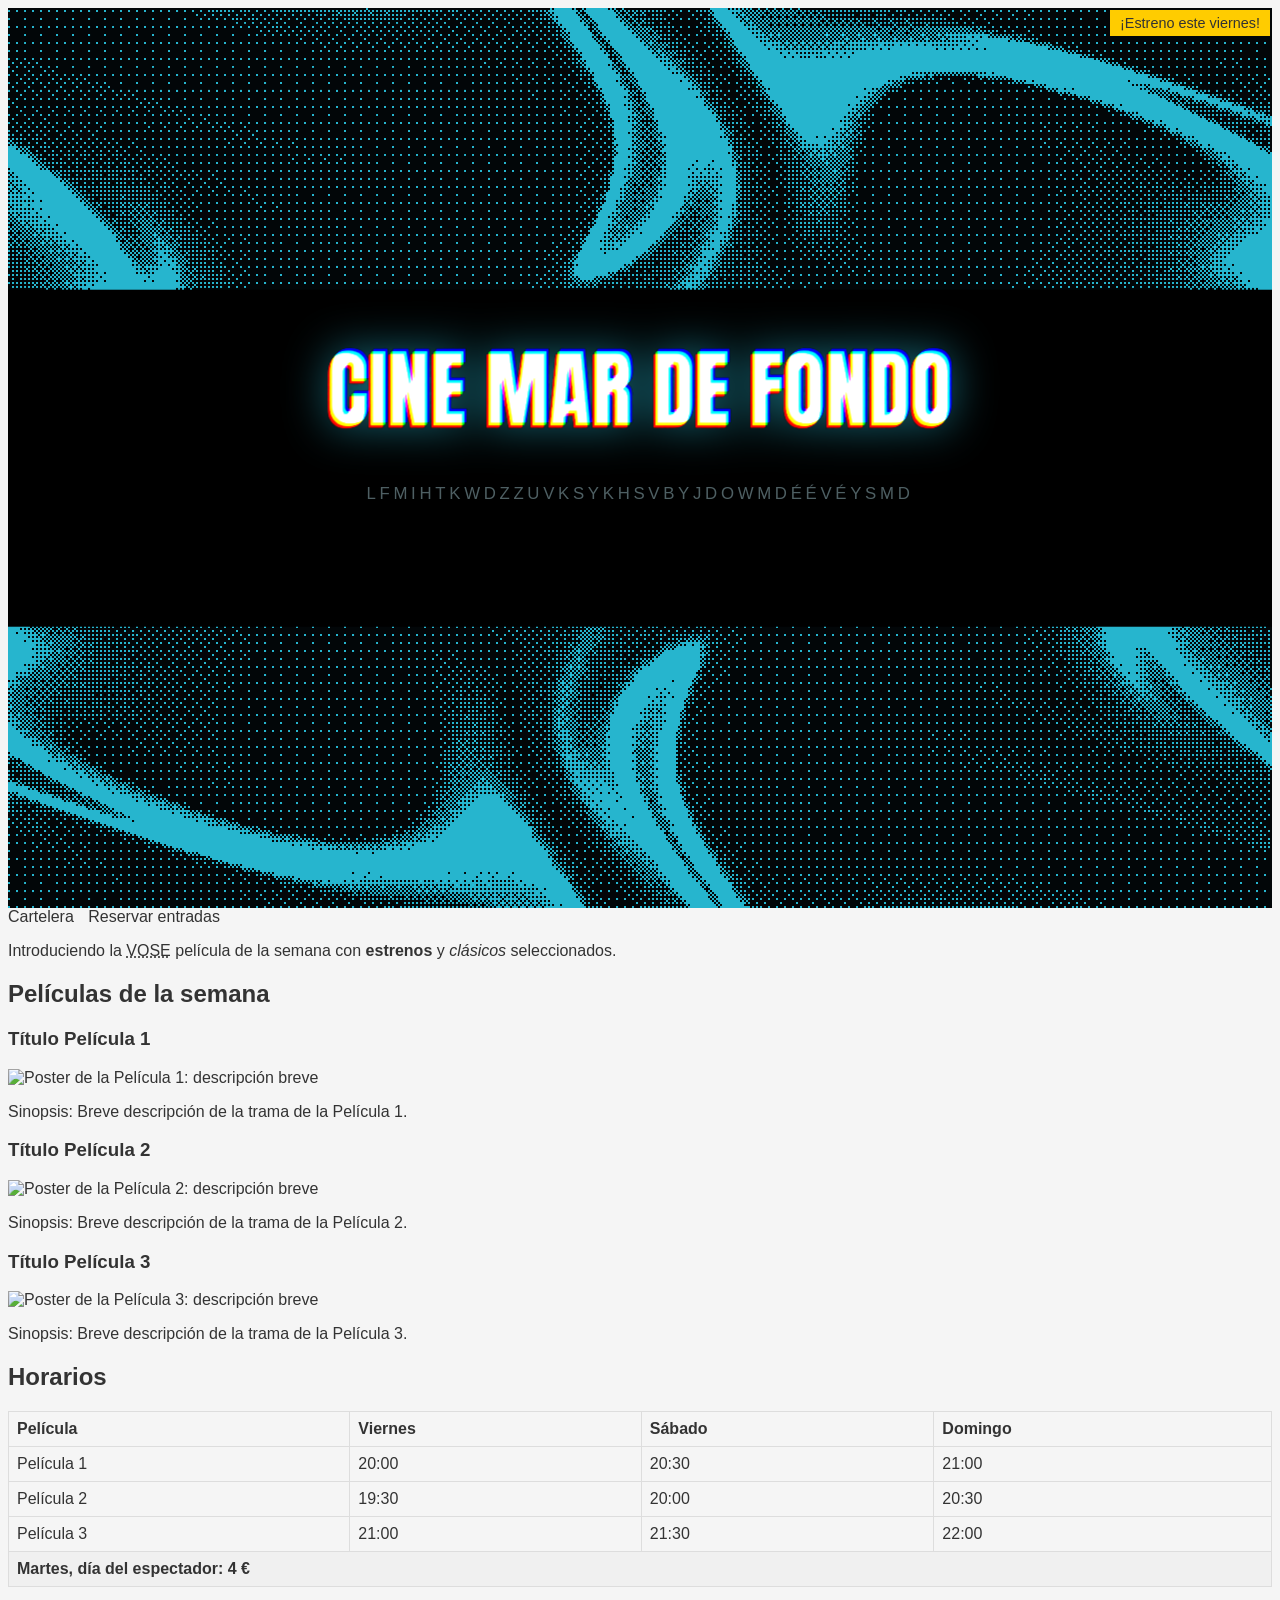
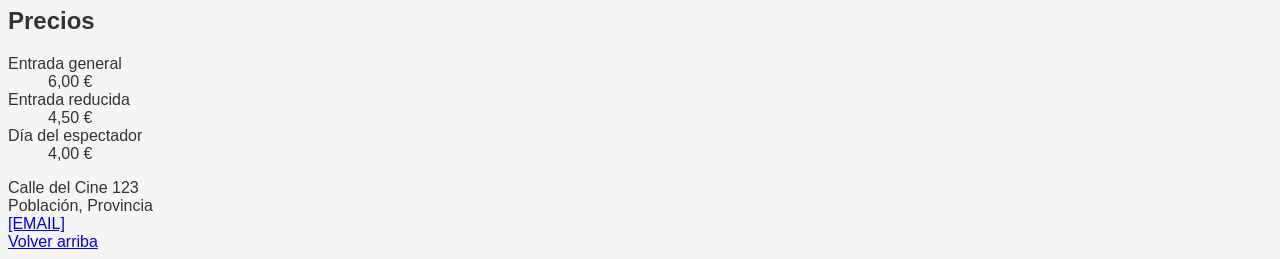
==== index.html @ 32dc5fc5 "Sitio completo: hero con Blotter, fondo dither y librerías locales - index.html (XHTML 1.0 Strict) c" ====
<!DOCTYPE html PUBLIC "-//W3C//DTD XHTML 1.0 Strict//EN"
   "http://www.w3.org/TR/xhtml1/DTD/xhtml1-strict.dtd">
<html xmlns="http://www.w3.org/1999/xhtml" lang="es" xml:lang="es">
<head>
<meta http-equiv="Content-Type" content="text/html; charset=utf-8" />
<title>Cine Mar de Fondo - Cartelera Semanal</title>
<link rel="stylesheet" type="text/css" href="estilos.css?v=7" />
</head>
<body>

<!-- Hero: fondo shader (Paper Shaders) con la animación visible arriba y abajo.
     La banda negra central va SOLO detrás del texto (GSAP / Blotter).
     Si no hay JS o WebGL, queda la banda negra con el texto en blanco. -->
<div class="hero">
<div class="hero-shader" id="hero-shader"></div>
<div class="hero-banda">
<h1 id="arriba" class="hero-titulo">Cine Mar de Fondo</h1>
<p class="hero-sub" id="hero-sub">Un mar de cine · estrenos y clásicos</p>
<a class="hero-scroll" href="#cartelera">Ver cartelera</a>
</div>
</div>

<ul>
<li><a href="index.html">Cartelera</a></li>
<li><a href="reserva.html">Reservar entradas</a></li>
</ul>

<p>
Introduciendo la <abbr title="Versión original subtitulada en español">VOSE</abbr>
película de la semana con <strong>estrenos</strong> y <em>clásicos</em> seleccionados.
</p>

<h2 id="cartelera">Películas de la semana</h2>

<div class="pelicula">
<h3>Título Película 1</h3>
<img src="img/poster1.jpg" alt="Poster de la Película 1: descripción breve" />
<p>Sinopsis: Breve descripción de la trama de la Película 1.</p>
</div>

<div class="pelicula">
<h3>Título Película 2</h3>
<img src="img/poster2.jpg" alt="Poster de la Película 2: descripción breve" />
<p>Sinopsis: Breve descripción de la trama de la Película 2.</p>
</div>

<div class="pelicula">
<h3>Título Película 3</h3>
<img src="img/poster3.jpg" alt="Poster de la Película 3: descripción breve" />
<p>Sinopsis: Breve descripción de la trama de la Película 3.</p>
</div>

<h2>Horarios</h2>

<table>
<thead>
<tr>
<th>Película</th>
<th>Viernes</th>
<th>Sábado</th>
<th>Domingo</th>
</tr>
</thead>
<tbody>
<tr>
<td>Película 1</td>
<td>20:00</td>
<td>20:30</td>
<td>21:00</td>
</tr>
<tr>
<td>Película 2</td>
<td>19:30</td>
<td>20:00</td>
<td>20:30</td>
</tr>
<tr>
<td>Película 3</td>
<td>21:00</td>
<td>21:30</td>
<td>22:00</td>
</tr>
</tbody>
<tfoot>
<tr>
<td colspan="4">Martes, día del espectador: 4 €</td>
</tr>
</tfoot>
</table>

<h2>Precios</h2>

<dl>
<dt>Entrada general</dt>
<dd>6,00 €</dd>
<dt>Entrada reducida</dt>
<dd>4,50 €</dd>
<dt>Día del espectador</dt>
<dd>4,00 €</dd>
</dl>

<div id="aviso">¡Estreno este viernes!</div>

<div class="direccion">
Calle del Cine 123<br />
Población, Provincia<br />
<a href="mailto:[EMAIL]">[EMAIL]</a>
<br />
<a href="#arriba">Volver arriba</a>
</div>

<!-- Librerías locales (sin CDN): GSAP + plugins, ajustes y el arranque del hero -->
<script type="text/javascript" src="lib/gsap/gsap.min.js?v=7"></script>
<script type="text/javascript" src="lib/gsap/SplitText.min.js?v=7"></script>
<script type="text/javascript" src="lib/gsap/ScrambleTextPlugin.min.js?v=7"></script>
<!-- Ajustes del hero: edita js/hero-ajustes.js y recarga con F5 (sin compilar) -->
<script type="text/javascript" src="js/hero-ajustes.js?v=7"></script>
<!-- Bundle clásico (hero.js + fondos + titular Blotter + librerías locales):
     funciona también al abrir el archivo con doble clic (file://), donde
     type="module" no carga. -->
<script type="text/javascript" src="js/hero.bundle.js?v=7"></script>

</body>
</html>
---- estilos.css ----
/* Estilos compartidos para Cine Mar de Fondo */

/* Anton (SIL Open Font License) — la tipografía del titular, la misma
   que usa el demo de blotter.ts. Va incrustada en base64 para que
   funcione también al abrir index.html con doble clic (file://), donde
   algunos navegadores bloquean las fuentes de archivo. */
@font-face {
	font-family:'Anton';
	font-style:normal;
	font-weight:400;
	font-display:swap;
	src:url([data-uri]) format('woff2');
}


/* Colores, fondo y fuente */
body {
	background-color:#f5f5f5;
	color:#333333;
	font-family:Arial,Helvetica,sans-serif;
}

/* H1 centrado y en mayúsculas */
h1 {
	text-align:center;
	text-transform:uppercase;
	color:#26b5ce;
}

/* Menú horizontal: sin viñetas y li uno al lado del otro */
ul {
	list-style-type:none;
	padding:0;
	margin:0;
}

ul li {
	display:inline;
	margin-right:10px;
}

/* Quitar subrayado a los enlaces del menú */
ul a {
	text-decoration:none;
	color:#333333;
}

/* Modelo de caja: bordes, padding y margin en la tabla de horarios */
table {
	border-collapse:collapse;
	width:100%;
	margin:20px 0;
}

table th, table td {
	border:1px solid #dddddd;
	padding:8px;
	text-align:left;
}

table tfoot {
	background-color:#f0f0f0;
	font-weight:bold;
}

/* Modelo de caja en los fieldset */
fieldset {
	border:1px solid #cccccc;
	padding:20px;
	margin:20px 0;
}

/* Imágenes flotantes: clase .cartel */
.cartel {
	width:150px;
	float:left;
	margin:5px 10px 5px 0;
}

/* clear: both en los h3 para que cada película empiece debajo de la anterior */
h3 {
	clear:left;
}

/* Posicionamiento: la caja #aviso en la esquina superior derecha */
#aviso {
	position:absolute;
	top:10px;
	right:10px;
	background:#ffcc00;
	padding:5px 10px;
	font-size:0.9em;
}

/* Clase restringida a un elemento: p.sinopsis */
p.sinopsis {
	font-style:italic;
	color:#555555;
	margin-top:5px;
}

/* ============================================================
   HERO: fondo shader (Paper Shaders) + texto animado (GSAP)
   El canvas del shader lo crea js/hero.js dentro de .hero-shader.
   Si no hay WebGL o falla el JS, queda el fondo negro con el
   texto en blanco: la página sigue viéndose bien.
   ============================================================ */

.hero {
	position:relative;
	height:100vh;
	min-height:560px;
	overflow:hidden;
	background-color:#000000;
}

/* Capa 1: el fondo animado del hero (lo monta js/hero.js: tinta líquida
   o rayos). isolation:isolate es OBLIGATORIO: sus canvas se pintan con
   z-index:-1 y sin esto quedarían debajo del fondo negro de .hero
   (el fallo de «no se ve ninguna animación»). */
.hero-shader {
	position:absolute;
	top:0;
	left:0;
	width:100%;
	height:100%;
	isolation:isolate;
}

/* Capa 2: banda negra SOLO detrás del texto. Arriba y abajo de la banda
   queda a la vista la animación del shader. */
.hero-banda {
	position:absolute;
	top:50%;
	left:0;
	width:100%;
	transform:translateY(-50%);
	z-index:2;
	background-color:#000000;
	padding:2.6rem 1.5rem;
	text-align:center;
	box-sizing:border-box;
}

.hero-banda .hero-scroll {
	display:inline-block;
}

/* Sin WebGL: resplandor estático para que arriba y abajo de la banda
   no quede un negro muerto (se añade desde js/hero-fx.js al fallar). */
.hero-shader.sin-shader {
	background:radial-gradient(ellipse at 50% 36%,rgba(38,181,206,0.22) 0%,rgba(2,6,8,0) 62%),#020608;
}

.hero-titulo {
	position:relative;
	color:#ffffff;
	font-family:'Anton',Impact,'Arial Narrow',sans-serif;
	font-weight:400;
	text-transform:uppercase;
	font-size:3.6rem;
	letter-spacing:0.02em;
	text-shadow:0 0 22px rgba(38,181,206,0.55);
	margin:0;
}

/* Titular dibujado con Blotter.ts (channel-split). Cuando el efecto
   arranca, el texto real se vuelve transparente (sigue ahí para los
   lectores de pantalla y ocupando su sitio) y el lienzo de Blotter se
   centra encima. Si Blotter no arranca, nada de esto se activa. */
.hero-titulo.blotter-activo {
	color:transparent;
	text-shadow:none;
}

.hero-titulo canvas {
	position:absolute;
	left:50%;
	top:50%;
	transform:translate(-50%,-50%);
	pointer-events:none;
	opacity:0;
	transition:opacity 0.9s ease;
	filter:drop-shadow(0 0 22px rgba(38,181,206,0.55));
}

.hero-titulo canvas.listo {
	opacity:1;
}

.hero-sub {
	color:#bfe9f2;
	text-transform:uppercase;
	font-size:0.95rem;
	letter-spacing:0.22em;
	margin:1.4rem 0 0 0;
}

.hero-scroll {
	color:#ffffff;
	text-decoration:none;
	text-transform:uppercase;
	font-size:0.8rem;
	letter-spacing:0.16em;
	border:1px solid rgba(255,255,255,0.55);
	padding:0.6rem 1.2rem;
	margin-top:2.8rem;
	transition:background-color 0.3s,color 0.3s;
}

.hero-scroll:hover {
	background-color:#26b5ce;
	border-color:#26b5ce;
	color:#000000;
}

@media (min-width:60em) {
	.hero-titulo {
		font-size:5.4rem;
	}
	.hero-sub {
		font-size:1.05rem;
	}
}

/* Si el usuario prefiere menos movimiento, desactivamos la transición */
@media (prefers-reduced-motion: reduce) {
	.hero-scroll {
		transition:none;
	}
}
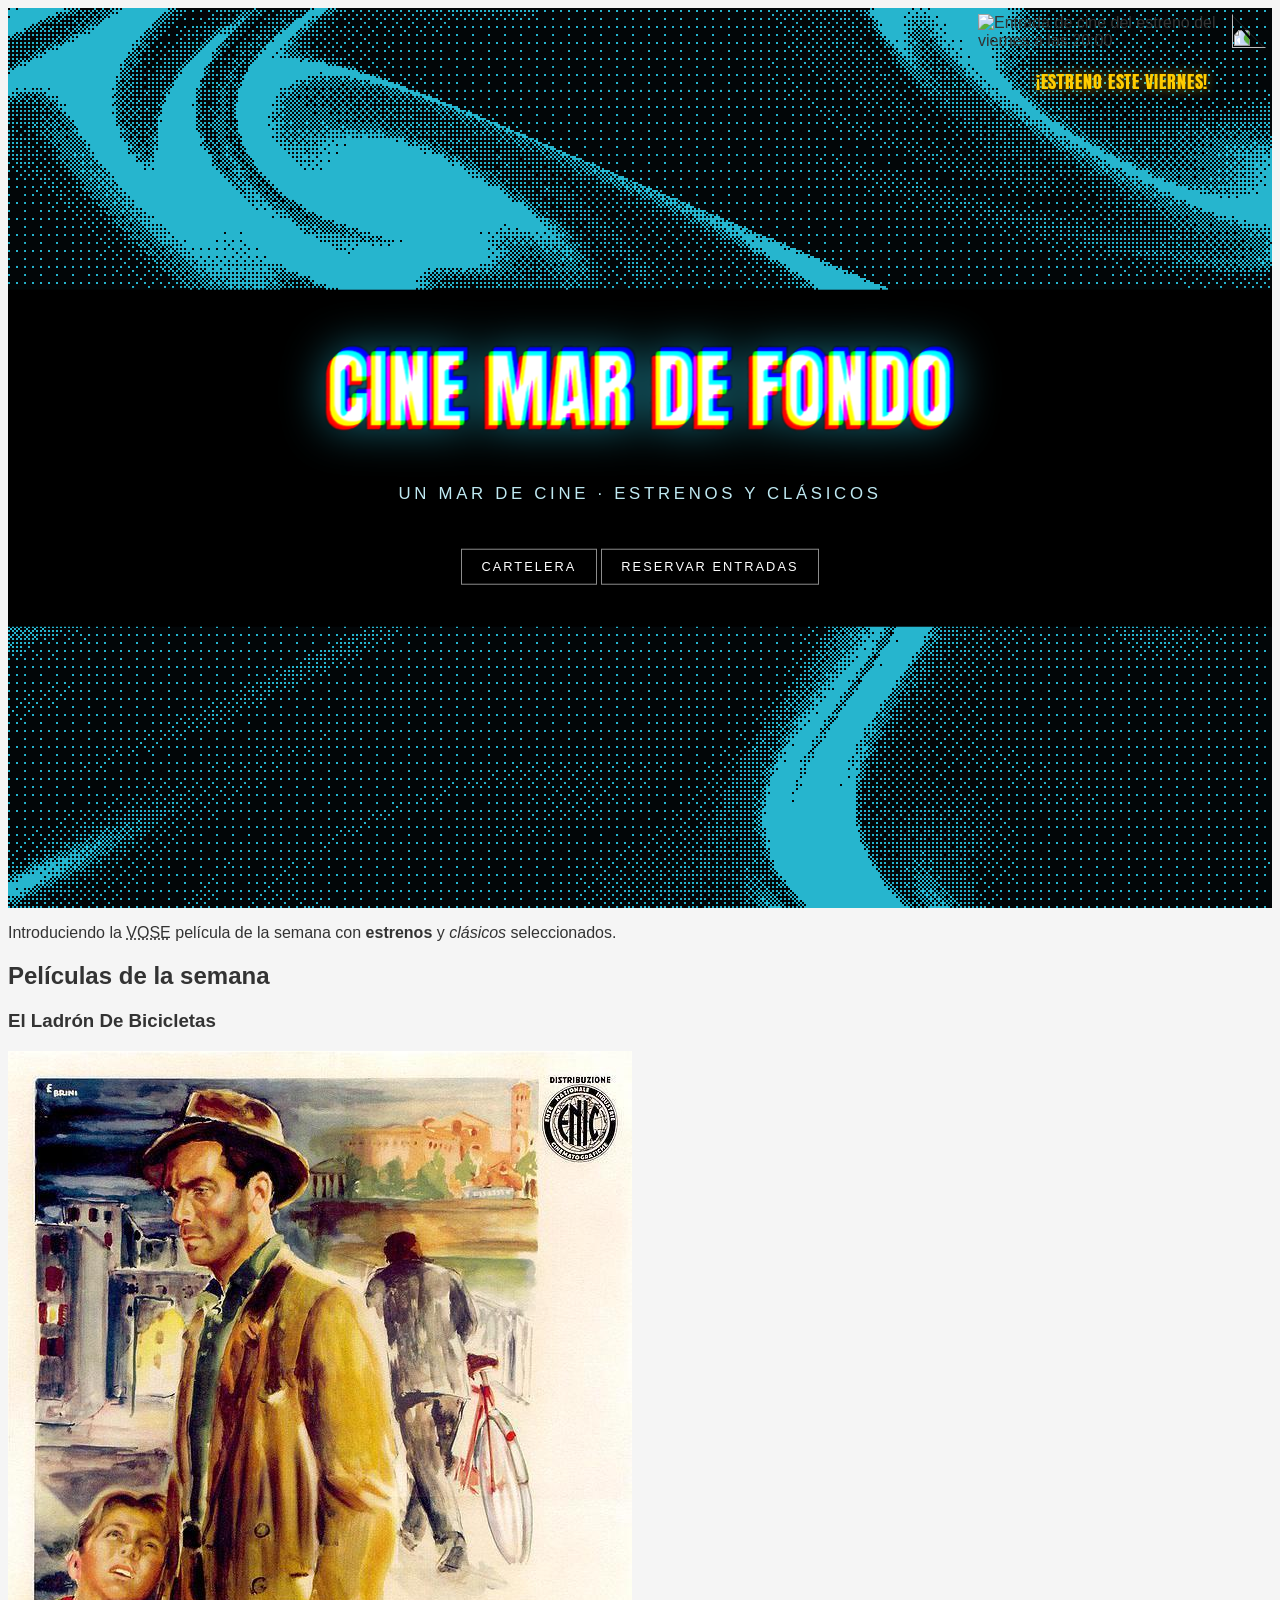
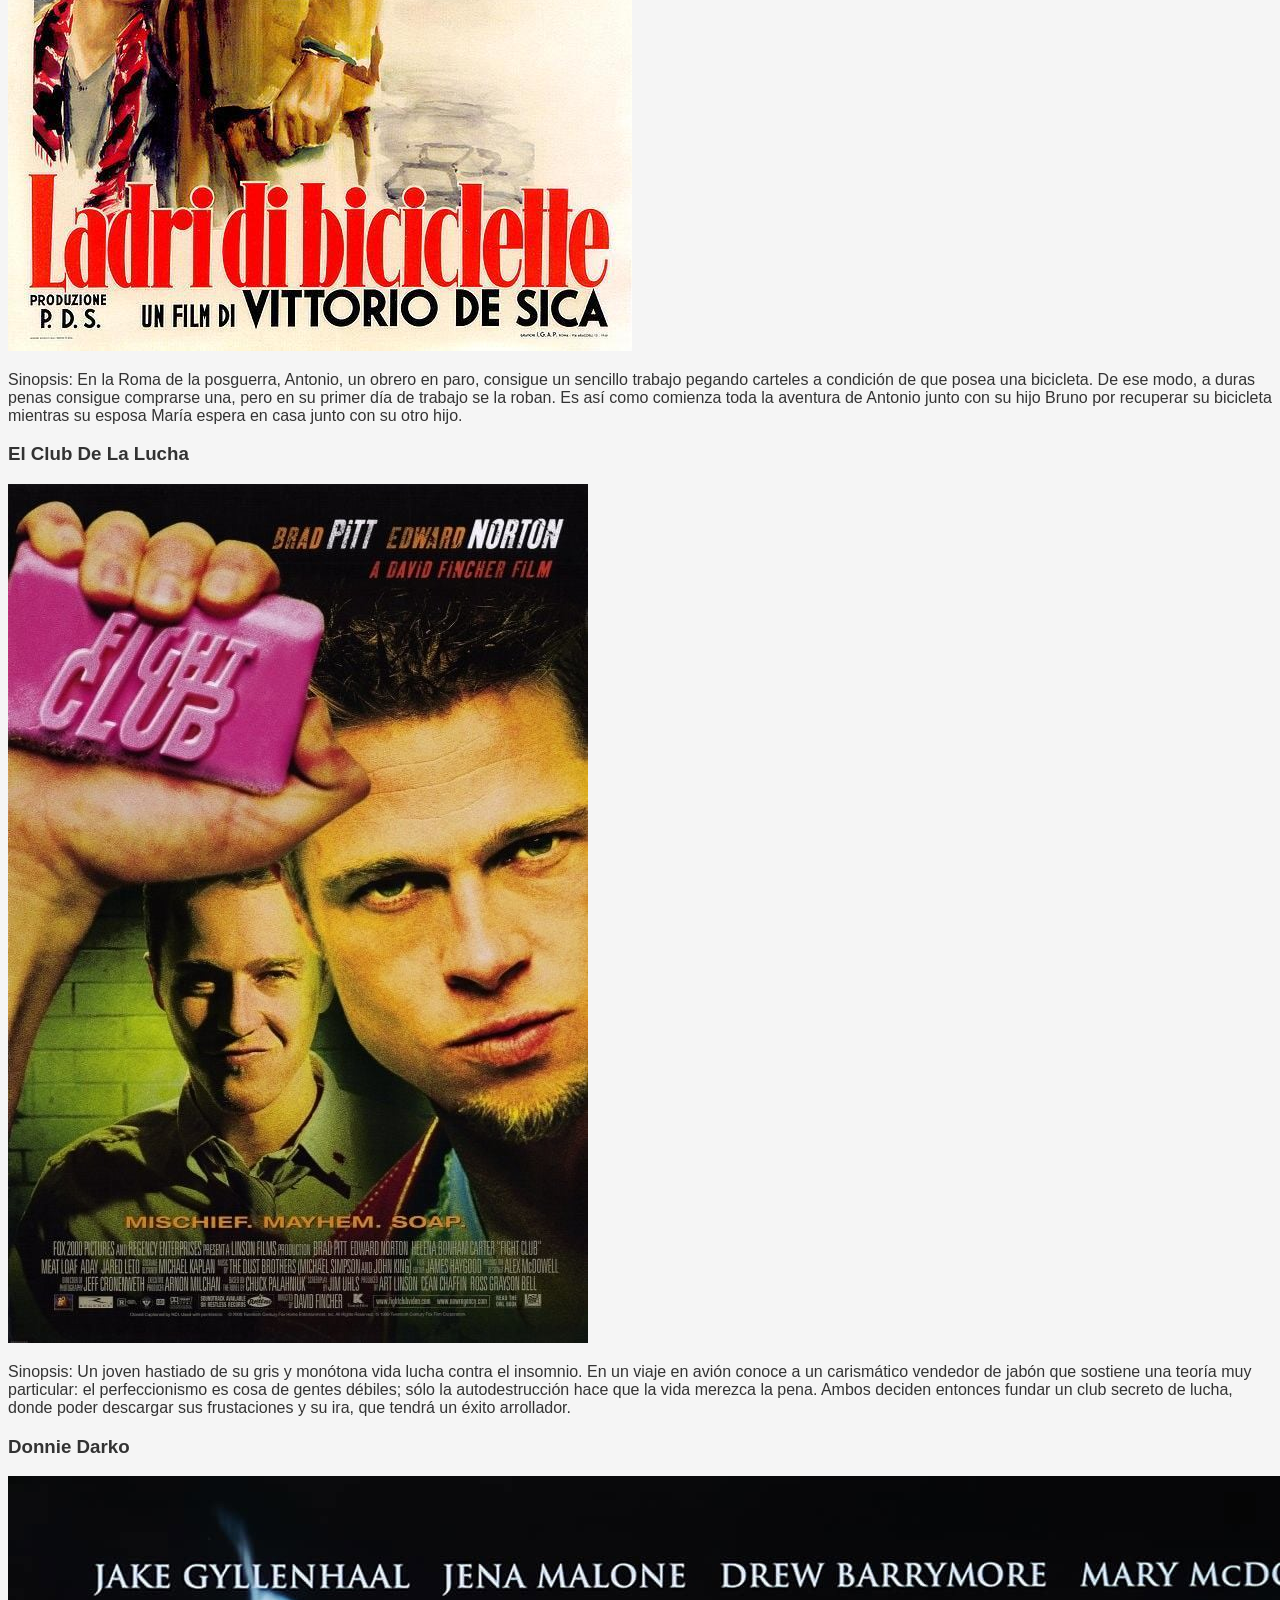
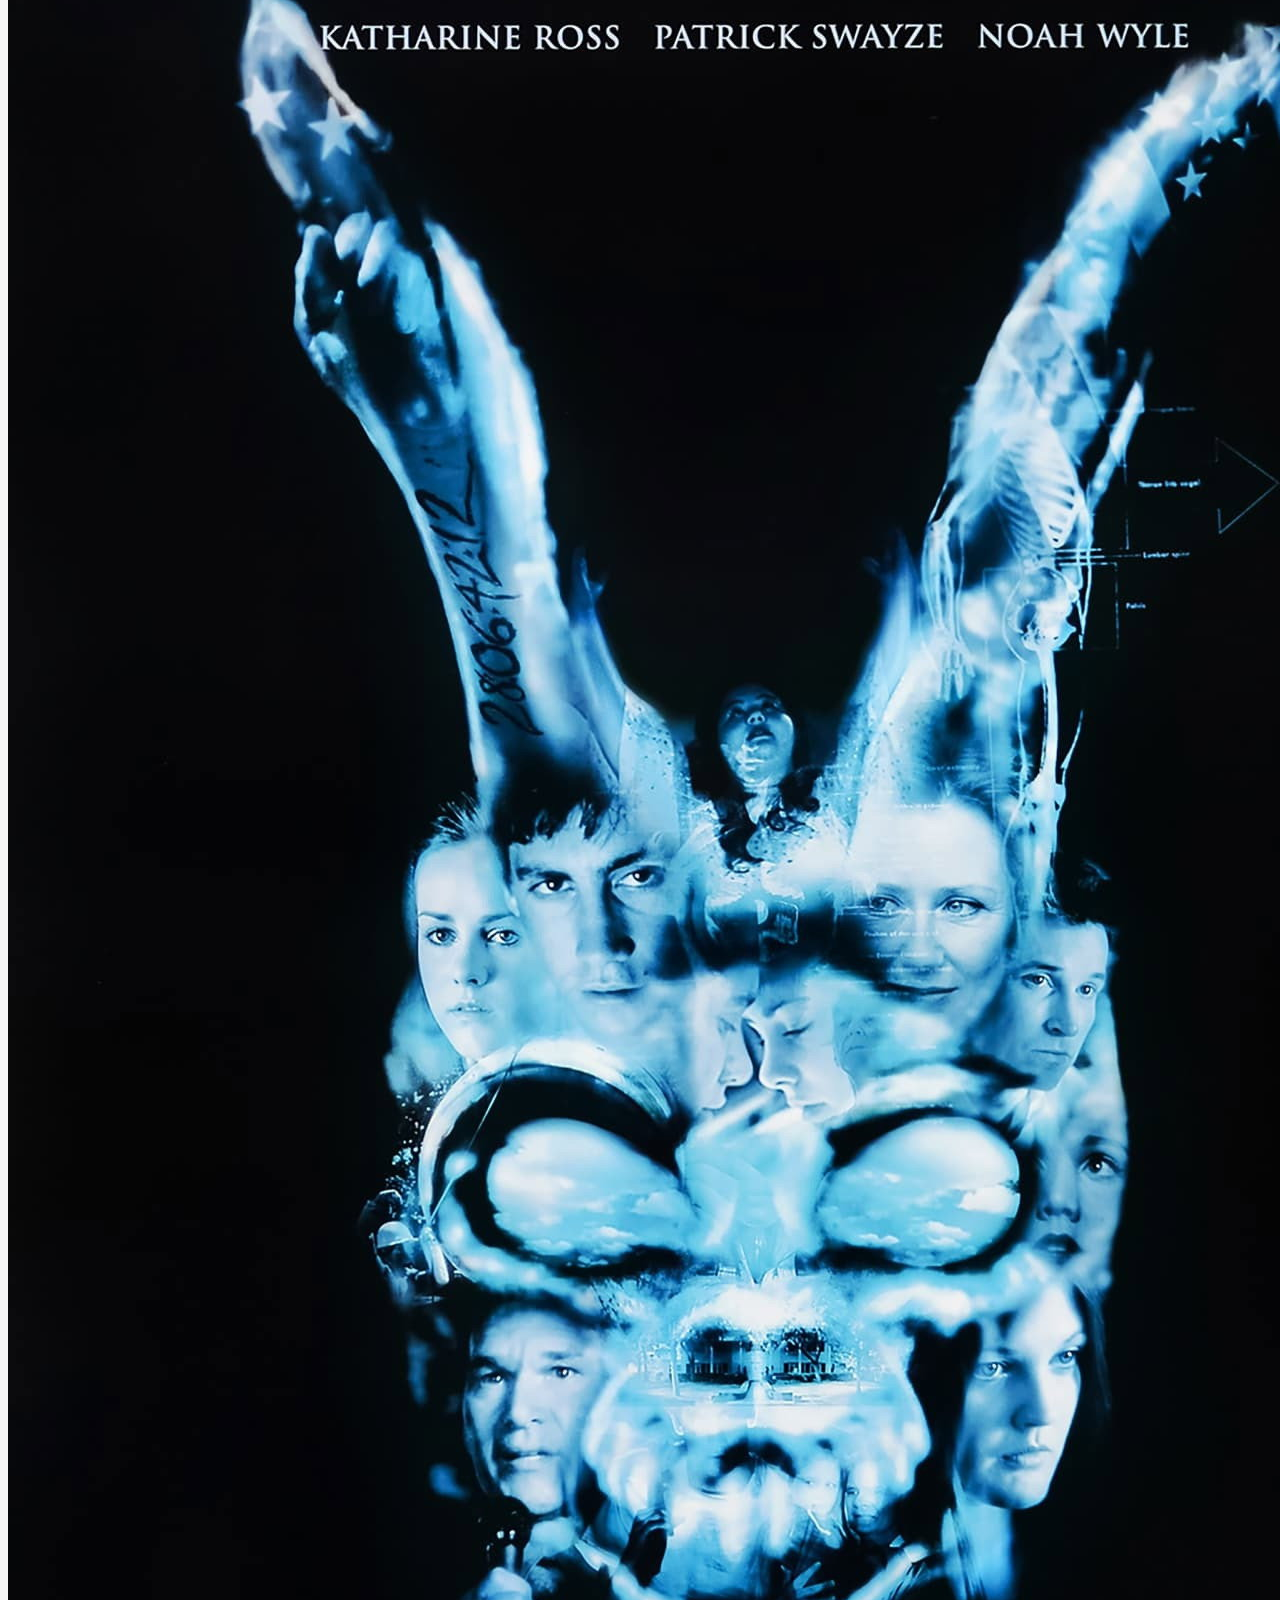
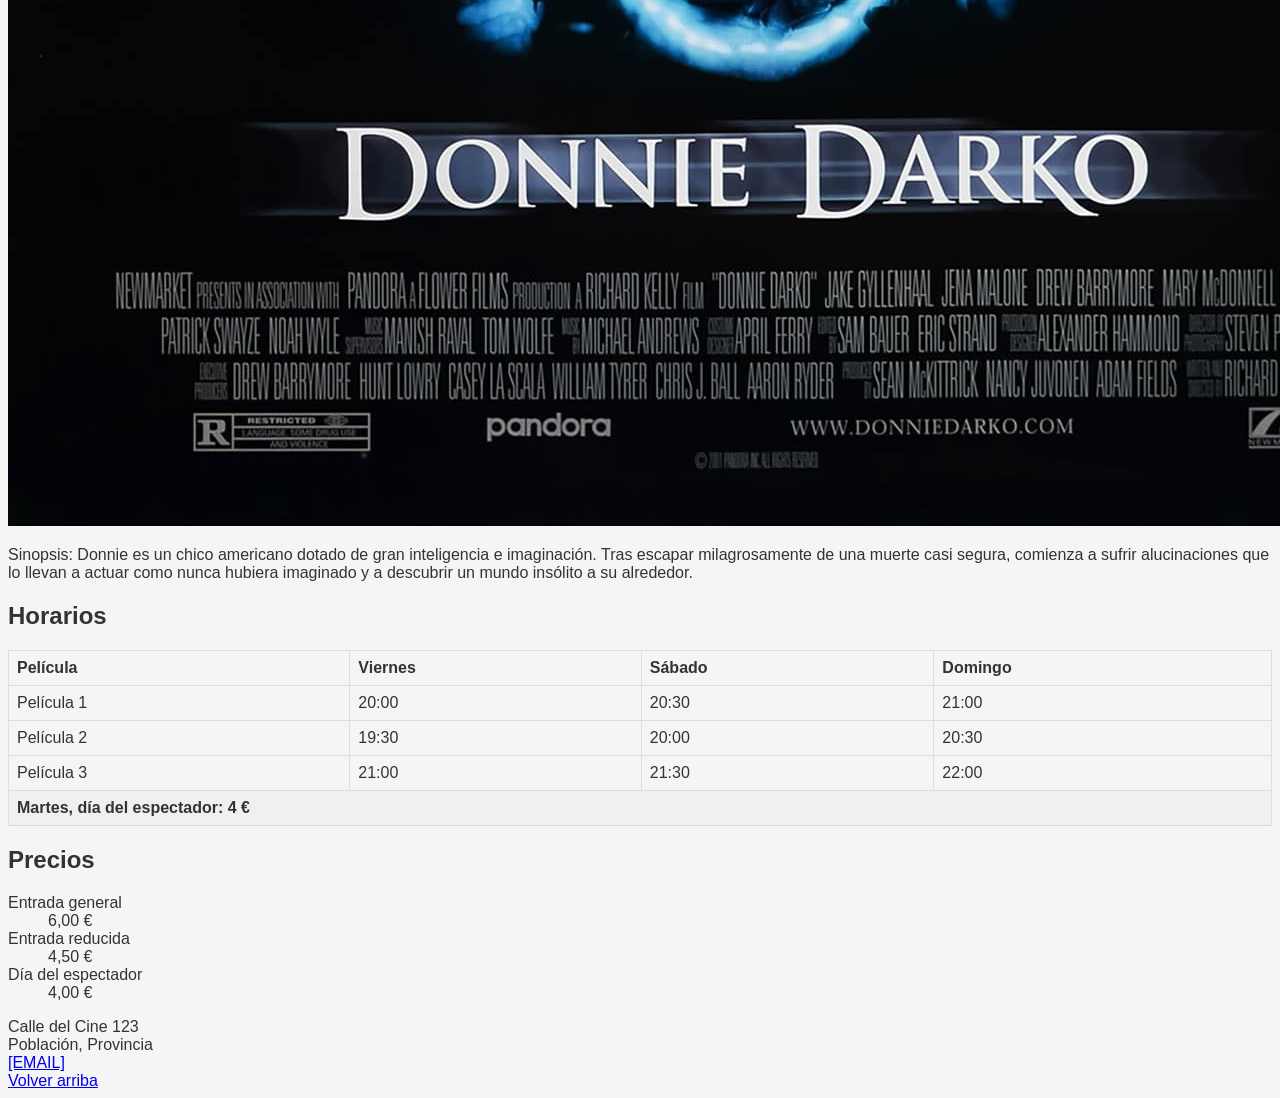
==== commit 84812768: "Entrada que se pela (Peel.js): arrastre desde cualquier punto, un solo clic y pelado completo - Poin" ====
--- a/index.html
+++ b/index.html
@@ -4,7 +4,7 @@
 <head>
 <meta http-equiv="Content-Type" content="text/html; charset=utf-8" />
 <title>Cine Mar de Fondo - Cartelera Semanal</title>
-<link rel="stylesheet" type="text/css" href="estilos.css?v=7" />
+<link rel="stylesheet" type="text/css" href="estilos.css?v=10" />
 </head>
 <body>
 
@@ -16,14 +16,34 @@
 <div class="hero-banda">
 <h1 id="arriba" class="hero-titulo">Cine Mar de Fondo</h1>
 <p class="hero-sub" id="hero-sub">Un mar de cine · estrenos y clásicos</p>
-<a class="hero-scroll" href="#cartelera">Ver cartelera</a>
+<a class="hero-scroll" href="#cartelera">Cartelera</a>
+<a class="hero-scroll" href="#cartelera">Reservar Entradas</a>
+</div>
+
+<!-- Entrada de cine que se pela (Peel.js, lib/peel): se arrastra la
+     esquina, se levanta el papel y debajo aparece el horario. El marco es
+     translúcido: por dentro se ve la página, sin caja ni fondo.
+     El div de fuera solo la ancla en la esquina del aviso. -->
+<div class="entrada-sitio">
+<div class="entrada peel" id="entrada">
+<div class="peel-bottom entrada-reverso">
+<p class="entrada-datos">Viernes 20:00 · Sala 1<br />Entrada 5 €</p>
+</div>
+<div class="peel-top entrada-anverso">
+<img src="img/entrada-frente.png" alt="Entrada de cine del estreno del viernes a las 20:00" width="540" height="289" />
+<p class="entrada-estreno" id="aviso">¡Estreno este viernes!</p>
+</div>
+<div class="peel-back entrada-dorso">
+<img src="img/entrada-dorso.png" alt="" width="540" height="289" />
+</div>
+</div>
 </div>
 </div>
 
-<ul>
+<!-- <ul>
 <li><a href="index.html">Cartelera</a></li>
 <li><a href="reserva.html">Reservar entradas</a></li>
-</ul>
+</ul> -->
 
 <p>
 Introduciendo la <abbr title="Versión original subtitulada en español">VOSE</abbr>
@@ -33,21 +53,21 @@
 <h2 id="cartelera">Películas de la semana</h2>
 
 <div class="pelicula">
-<h3>Título Película 1</h3>
+<h3>El Ladrón De Bicicletas</h3>
 <img src="img/poster1.jpg" alt="Poster de la Película 1: descripción breve" />
-<p>Sinopsis: Breve descripción de la trama de la Película 1.</p>
+<p>Sinopsis: En la Roma de la posguerra, Antonio, un obrero en paro, consigue un sencillo trabajo pegando carteles a condición de que posea una bicicleta. De ese modo, a duras penas consigue comprarse una, pero en su primer día de trabajo se la roban. Es así como comienza toda la aventura de Antonio junto con su hijo Bruno por recuperar su bicicleta mientras su esposa María espera en casa junto con su otro hijo.</p>
 </div>
 
 <div class="pelicula">
-<h3>Título Película 2</h3>
+<h3>El Club De La Lucha</h3>
 <img src="img/poster2.jpg" alt="Poster de la Película 2: descripción breve" />
-<p>Sinopsis: Breve descripción de la trama de la Película 2.</p>
+<p>Sinopsis: Un joven hastiado de su gris y monótona vida lucha contra el insomnio. En un viaje en avión conoce a un carismático vendedor de jabón que sostiene una teoría muy particular: el perfeccionismo es cosa de gentes débiles; sólo la autodestrucción hace que la vida merezca la pena. Ambos deciden entonces fundar un club secreto de lucha, donde poder descargar sus frustaciones y su ira, que tendrá un éxito arrollador.</p>
 </div>
 
 <div class="pelicula">
-<h3>Título Película 3</h3>
+<h3>Donnie Darko</h3>
 <img src="img/poster3.jpg" alt="Poster de la Película 3: descripción breve" />
-<p>Sinopsis: Breve descripción de la trama de la Película 3.</p>
+<p>Sinopsis: Donnie es un chico americano dotado de gran inteligencia e imaginación. Tras escapar milagrosamente de una muerte casi segura, comienza a sufrir alucinaciones que lo llevan a actuar como nunca hubiera imaginado y a descubrir un mundo insólito a su alrededor.</p>
 </div>
 
 <h2>Horarios</h2>
@@ -61,6 +81,11 @@
 <th>Domingo</th>
 </tr>
 </thead>
+<tfoot>
+<tr>
+<td colspan="4">Martes, día del espectador: 4 €</td>
+</tr>
+</tfoot>
 <tbody>
 <tr>
 <td>Película 1</td>
@@ -81,11 +106,6 @@
 <td>22:00</td>
 </tr>
 </tbody>
-<tfoot>
-<tr>
-<td colspan="4">Martes, día del espectador: 4 €</td>
-</tr>
-</tfoot>
 </table>
 
 <h2>Precios</h2>
@@ -99,8 +119,6 @@
 <dd>4,00 €</dd>
 </dl>
 
-<div id="aviso">¡Estreno este viernes!</div>
-
 <div class="direccion">
 Calle del Cine 123<br />
 Población, Provincia<br />
@@ -110,15 +128,18 @@
 </div>
 
 <!-- Librerías locales (sin CDN): GSAP + plugins, ajustes y el arranque del hero -->
-<script type="text/javascript" src="lib/gsap/gsap.min.js?v=7"></script>
-<script type="text/javascript" src="lib/gsap/SplitText.min.js?v=7"></script>
-<script type="text/javascript" src="lib/gsap/ScrambleTextPlugin.min.js?v=7"></script>
+<script type="text/javascript" src="lib/gsap/gsap.min.js?v=10"></script>
+<script type="text/javascript" src="lib/gsap/SplitText.min.js?v=10"></script>
+<script type="text/javascript" src="lib/gsap/ScrambleTextPlugin.min.js?v=10"></script>
 <!-- Ajustes del hero: edita js/hero-ajustes.js y recarga con F5 (sin compilar) -->
-<script type="text/javascript" src="js/hero-ajustes.js?v=7"></script>
-<!-- Bundle clásico (hero.js + fondos + titular Blotter + librerías locales):
+<script type="text/javascript" src="js/hero-ajustes.js?v=10"></script>
+<!-- Peel.js local (MIT): la entrada que se pela. Si falta, la entrada se
+     queda entera y quieta, sin romper nada. -->
+<script type="text/javascript" src="lib/peel/peel.js?v=10"></script>
+<!-- Bundle clásico (hero.js + fondos + titular Blotter + entrada + librerías locales):
      funciona también al abrir el archivo con doble clic (file://), donde
      type="module" no carga. -->
-<script type="text/javascript" src="js/hero.bundle.js?v=7"></script>
+<script type="text/javascript" src="js/hero.bundle.js?v=10"></script>
 
 </body>
 </html>
--- a/estilos.css
+++ b/estilos.css
@@ -82,15 +82,10 @@
 	clear:left;
 }
 
-/* Posicionamiento: la caja #aviso en la esquina superior derecha */
-#aviso {
-	position:absolute;
-	top:10px;
-	right:10px;
-	background:#ffcc00;
-	padding:5px 10px;
-	font-size:0.9em;
-}
+/* Posicionamiento: la caja #aviso ya no existe como tal. El aviso del
+   estreno es el titular que va encima de la entrada de cine (arriba a la
+   derecha), y se estiliza con .entrada-estreno. El id="aviso" sigue en ese
+   párrafo para no romper nada que lo busque. */
 
 /* Clase restringida a un elemento: p.sinopsis */
 p.sinopsis {
@@ -214,6 +209,135 @@
 	color:#000000;
 }
 
+/* ============================================================
+   ENTRADA QUE SE PELA (Peel.js) — esquina superior derecha del hero
+   Las tres capas (arriba, dorso y fondo) se apilan en el mismo sitio;
+   Peel.js recorta la de arriba con un clip-path y la dobla sobre el
+   dorso. .peel-layer y .peel-svg-clip-element son las reglas que
+   exige la librería (antes venían en su peel.css).
+   ============================================================ */
+
+.peel-layer {
+	position:absolute;
+	top:0;
+	left:0;
+	width:100%;
+	height:100%;
+	z-index:1;
+	transform-origin:top left;
+}
+
+/* El SVG con los clip-path que crea Peel.js: fuera de la vista. */
+.peel-svg-clip-element {
+	position:absolute;
+	top:-10000px;
+	left:-10000px;
+	width:1px;
+	height:1px;
+	opacity:0;
+}
+
+/* El sitio donde vive la entrada: la esquina del aviso, arriba a la derecha. */
+.entrada-sitio {
+	position:absolute;
+	top:6px;
+	right:6px;
+	width:288px;
+	height:153px;
+	z-index:40;
+}
+
+.entrada {
+	position:relative;
+	width:100%;
+	height:100%;
+	cursor:grab;
+	/* Arrastrar la entrada no debe seleccionar su texto ni hacer scroll
+	   en el móvil, y en táctil no debe aparecer el destello azul. */
+	user-select:none;
+	-webkit-user-select:none;
+	touch-action:none;
+	-webkit-tap-highlight-color:transparent;
+}
+
+/* Cuerpo del neón. El arte es el PNG que exportaste de GIMP (con el fondo
+   ya borrado), así que el ticket es opaco: detrás solo se ve la página.
+   Aquí solo se puede BAJAR entero (0.5 = fantasma, 1 = como está).
+   Para rehacerlo desde el PNG de GIMP:
+       python3 entrada-arte.py            (lee ../cine-fuentes/ticket-02.png) */
+.entrada img {
+	display:block;
+	width:100%;
+	height:100%;
+	opacity:1;
+}
+
+/* Al final del pelado, la entrada se va desvaneciendo (entrada.js mueve
+   --entrada-visible de 1 a 0): sin esto quedaría una esquinita de papel
+   pegada encima del horario. */
+.entrada-anverso,
+.entrada-dorso,
+.entrada-estreno {
+	opacity:var(--entrada-visible,1);
+}
+
+/* El aviso del estreno, escrito sobre la entrada. Va dentro de la capa de
+   arriba, así que al pelar el ticket se va con él. */
+.entrada-estreno {
+	position:absolute;
+	left:12%;
+	top:38%;
+	width:76%;
+	margin:0;
+	font-family:'Anton',Impact,'Arial Narrow',sans-serif;
+	text-transform:uppercase;
+	font-size:1.12rem;
+	line-height:1.15;
+	letter-spacing:0.05em;
+	text-align:center;
+	color:#ffcc00;
+	text-shadow:0 0 14px rgba(255,204,0,0.55),0 2px 0 rgba(0,0,0,0.6);
+	cursor:inherit;
+}
+
+/* Debajo: lo que sale al levantar la entrada. Sin caja y sin fondo, para
+   que se vea la página que hay detrás. Está oculto hasta que se pela,
+   porque el marco de arriba es translúcido y si no se leerían las dos
+   cosas a la vez. */
+.entrada-reverso {
+	text-align:center;
+	opacity:0;
+	transition:opacity 0.25s linear;
+}
+
+.entrada-abierta .entrada-reverso {
+	opacity:1;
+}
+
+.entrada-datos {
+	margin:0;
+	padding-top:33%;
+	font-size:0.66rem;
+	line-height:1.8;
+	letter-spacing:0.16em;
+	text-transform:uppercase;
+	color:#8fe9ff;
+	text-shadow:0 0 10px rgba(0,220,255,0.45);
+}
+
+/* Si Peel.js no arranca, la entrada se queda quieta: no se puede pelar,
+   así que se avisa con el cursor en vez de un «grab» que no hace nada. */
+.entrada-quieta {
+	cursor:default;
+}
+
+/* En pantallas estrechas la entrada taparía el titular: fuera. */
+@media (max-width:47.99em) {
+	.entrada-sitio {
+		display:none;
+	}
+}
+
 @media (min-width:60em) {
 	.hero-titulo {
 		font-size:5.4rem;
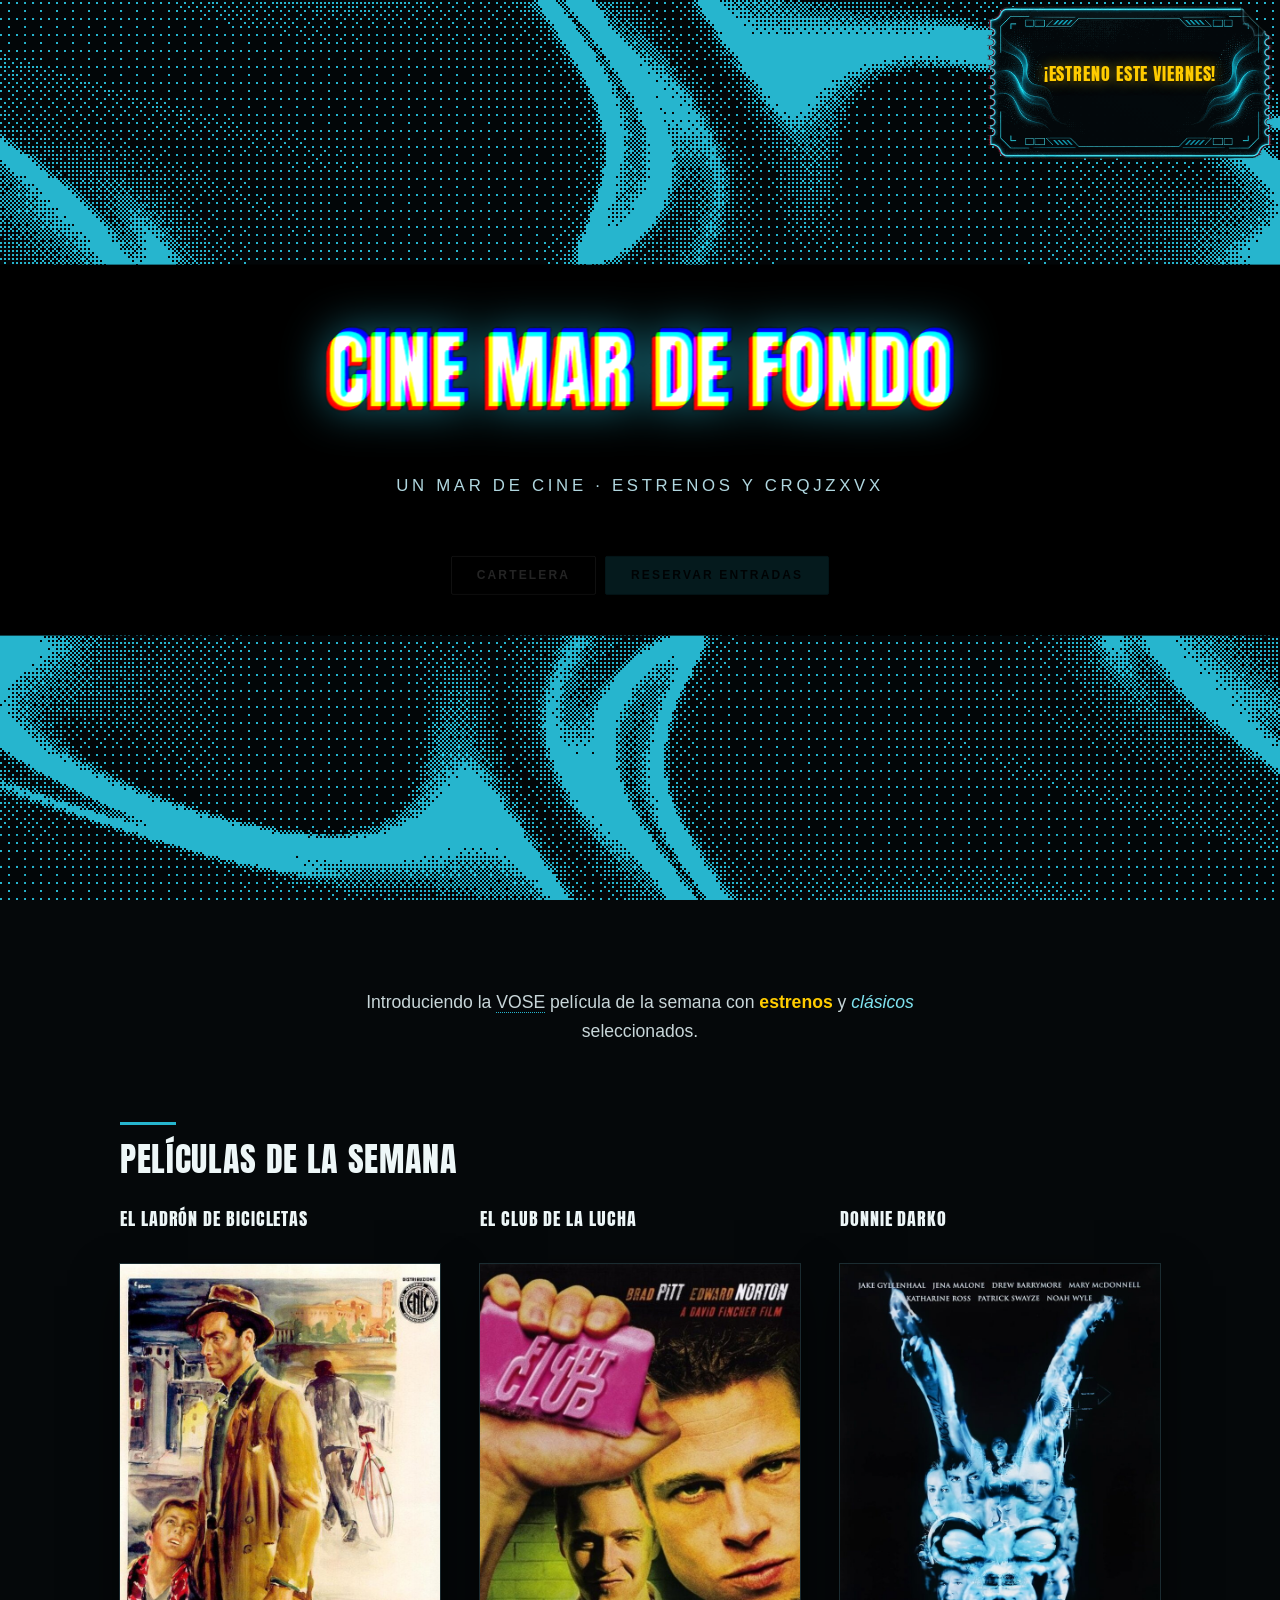
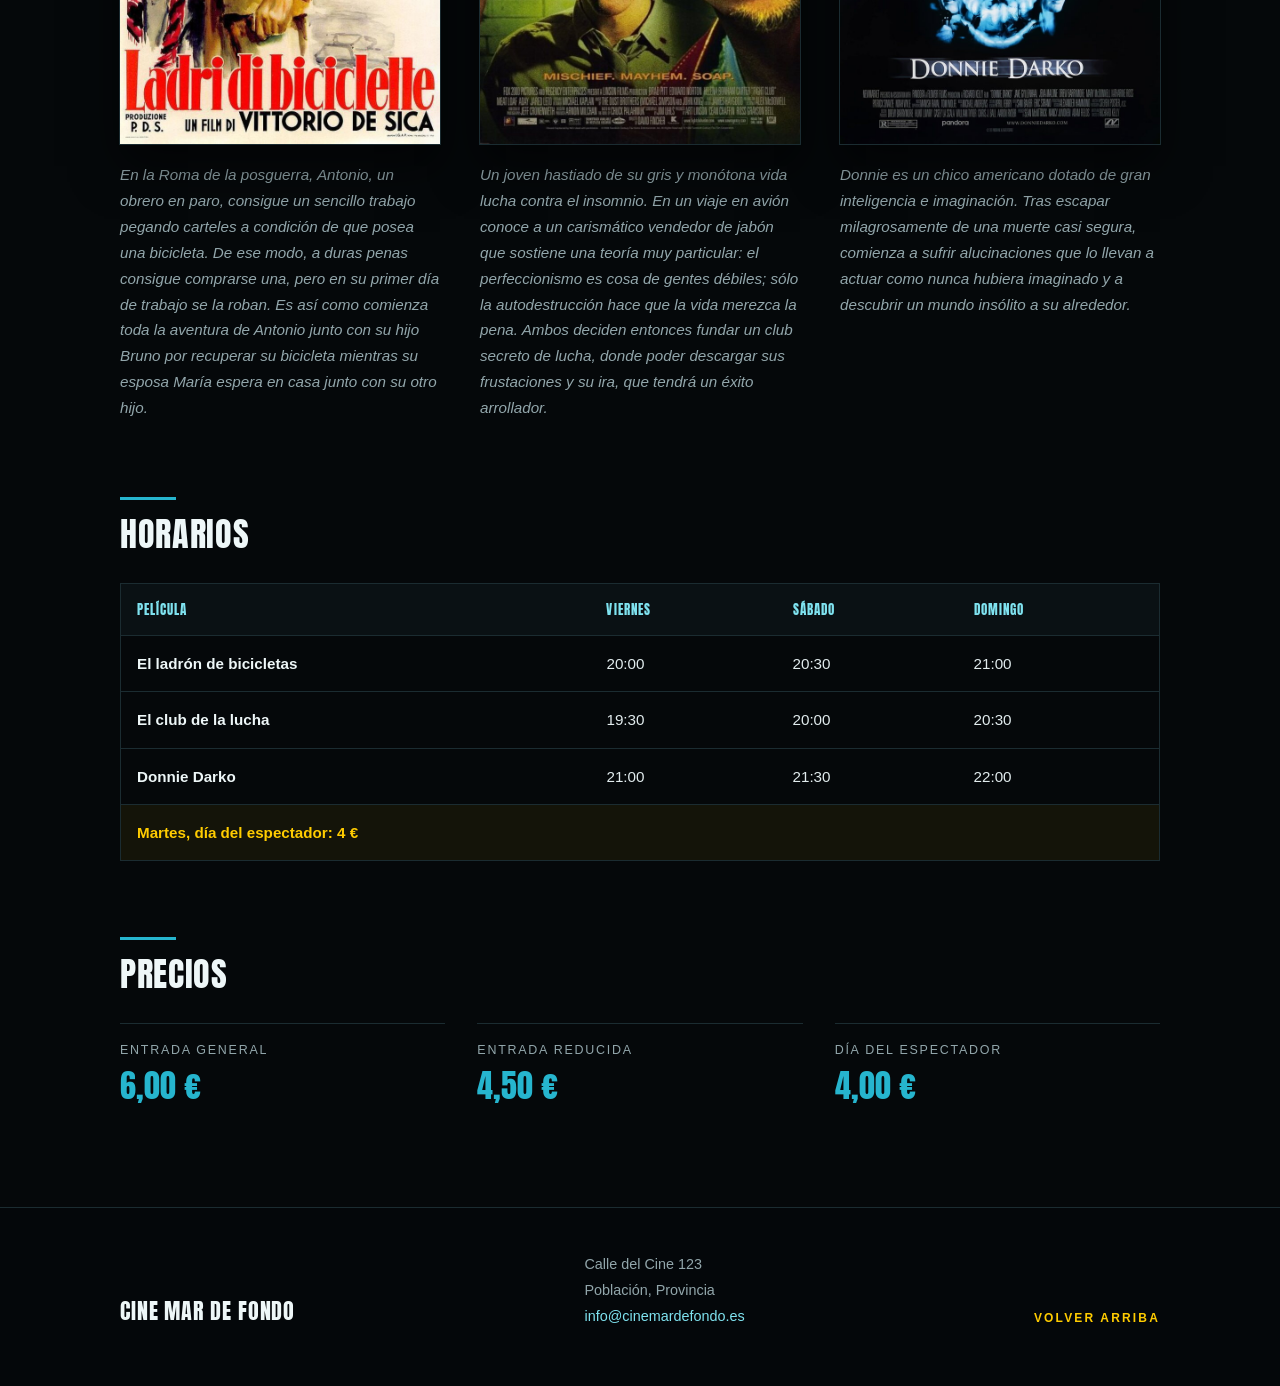
==== commit fccaa6d3: "Update" ====
--- a/index.html
+++ b/index.html
@@ -3,10 +3,12 @@
 <html xmlns="http://www.w3.org/1999/xhtml" lang="es" xml:lang="es">
 <head>
 <meta http-equiv="Content-Type" content="text/html; charset=utf-8" />
+<meta name="viewport" content="width=device-width, initial-scale=1" />
+<meta name="author" content="Isaac Pérez Bassart" />
 <title>Cine Mar de Fondo - Cartelera Semanal</title>
-<link rel="stylesheet" type="text/css" href="estilos.css?v=10" />
+<link rel="stylesheet" type="text/css" href="estilos.css?v=13" />
 </head>
-<body>
+<body class="pagina-cartelera">
 
 <!-- Hero: fondo shader (Paper Shaders) con la animación visible arriba y abajo.
      La banda negra central va SOLO detrás del texto (GSAP / Blotter).
@@ -16,8 +18,14 @@
 <div class="hero-banda">
 <h1 id="arriba" class="hero-titulo">Cine Mar de Fondo</h1>
 <p class="hero-sub" id="hero-sub">Un mar de cine · estrenos y clásicos</p>
-<a class="hero-scroll" href="#cartelera">Cartelera</a>
-<a class="hero-scroll" href="#cartelera">Reservar Entradas</a>
+
+<!-- Menú de la web: la lista que pide el enunciado, en horizontal.
+     Cada enlace es un botón: el de la cartelera baja a la cartelera y el
+     de reservar lleva al formulario de reserva.html. -->
+<ul class="menu">
+<li><a class="boton boton--fantasma" href="#cartelera">Cartelera</a></li>
+<li><a class="boton boton--principal" href="reserva.html">Reservar entradas</a></li>
+</ul>
 </div>
 
 <!-- Entrada de cine que se pela (Peel.js, lib/peel): se arrastra la
@@ -40,37 +48,49 @@
 </div>
 </div>
 
-<!-- <ul>
-<li><a href="index.html">Cartelera</a></li>
-<li><a href="reserva.html">Reservar entradas</a></li>
-</ul> -->
+<div class="contenido principal">
 
-<p>
+<p class="presentacion">
 Introduciendo la <abbr title="Versión original subtitulada en español">VOSE</abbr>
 película de la semana con <strong>estrenos</strong> y <em>clásicos</em> seleccionados.
 </p>
 
 <h2 id="cartelera">Películas de la semana</h2>
 
+<!-- Tres carteles, los tres al mismo tamaño (720 x 1080, 2:3) y a la misma
+     altura: la rejilla reparte las columnas y el h3 reserva dos líneas para
+     que los carteles empiecen siempre a la misma altura.
+     El marco (.pelicula-cartel) recorta: ahí se apoya la animación de cada
+     cartel, que por ahora solo se acerca un poco al pasar el ratón. -->
+<div class="cartelera">
+
 <div class="pelicula">
-<h3>El Ladrón De Bicicletas</h3>
-<img src="img/poster1.jpg" alt="Poster de la Película 1: descripción breve" />
-<p>Sinopsis: En la Roma de la posguerra, Antonio, un obrero en paro, consigue un sencillo trabajo pegando carteles a condición de que posea una bicicleta. De ese modo, a duras penas consigue comprarse una, pero en su primer día de trabajo se la roban. Es así como comienza toda la aventura de Antonio junto con su hijo Bruno por recuperar su bicicleta mientras su esposa María espera en casa junto con su otro hijo.</p>
+<h3>El ladrón de bicicletas</h3>
+<div class="pelicula-cartel">
+<img class="cartel" src="img/poster1.jpg" alt="Cartel de El ladrón de bicicletas" width="720" height="1080" />
+</div>
+<p class="sinopsis">En la Roma de la posguerra, Antonio, un obrero en paro, consigue un sencillo trabajo pegando carteles a condición de que posea una bicicleta. De ese modo, a duras penas consigue comprarse una, pero en su primer día de trabajo se la roban. Es así como comienza toda la aventura de Antonio junto con su hijo Bruno por recuperar su bicicleta mientras su esposa María espera en casa junto con su otro hijo.</p>
 </div>
 
 <div class="pelicula">
-<h3>El Club De La Lucha</h3>
-<img src="img/poster2.jpg" alt="Poster de la Película 2: descripción breve" />
-<p>Sinopsis: Un joven hastiado de su gris y monótona vida lucha contra el insomnio. En un viaje en avión conoce a un carismático vendedor de jabón que sostiene una teoría muy particular: el perfeccionismo es cosa de gentes débiles; sólo la autodestrucción hace que la vida merezca la pena. Ambos deciden entonces fundar un club secreto de lucha, donde poder descargar sus frustaciones y su ira, que tendrá un éxito arrollador.</p>
+<h3>El club de la lucha</h3>
+<div class="pelicula-cartel">
+<img class="cartel" src="img/poster2.jpg" alt="Cartel de El club de la lucha" width="720" height="1080" />
+</div>
+<p class="sinopsis">Un joven hastiado de su gris y monótona vida lucha contra el insomnio. En un viaje en avión conoce a un carismático vendedor de jabón que sostiene una teoría muy particular: el perfeccionismo es cosa de gentes débiles; sólo la autodestrucción hace que la vida merezca la pena. Ambos deciden entonces fundar un club secreto de lucha, donde poder descargar sus frustaciones y su ira, que tendrá un éxito arrollador.</p>
 </div>
 
 <div class="pelicula">
 <h3>Donnie Darko</h3>
-<img src="img/poster3.jpg" alt="Poster de la Película 3: descripción breve" />
-<p>Sinopsis: Donnie es un chico americano dotado de gran inteligencia e imaginación. Tras escapar milagrosamente de una muerte casi segura, comienza a sufrir alucinaciones que lo llevan a actuar como nunca hubiera imaginado y a descubrir un mundo insólito a su alrededor.</p>
+<div class="pelicula-cartel">
+<img class="cartel" src="img/poster3.jpg" alt="Cartel de Donnie Darko" width="720" height="1080" />
+</div>
+<p class="sinopsis">Donnie es un chico americano dotado de gran inteligencia e imaginación. Tras escapar milagrosamente de una muerte casi segura, comienza a sufrir alucinaciones que lo llevan a actuar como nunca hubiera imaginado y a descubrir un mundo insólito a su alrededor.</p>
 </div>
 
-<h2>Horarios</h2>
+</div>
+
+<h2 id="horarios">Horarios</h2>
 
 <table>
 <thead>
@@ -88,19 +108,19 @@
 </tfoot>
 <tbody>
 <tr>
-<td>Película 1</td>
+<td>El ladrón de bicicletas</td>
 <td>20:00</td>
 <td>20:30</td>
 <td>21:00</td>
 </tr>
 <tr>
-<td>Película 2</td>
+<td>El club de la lucha</td>
 <td>19:30</td>
 <td>20:00</td>
 <td>20:30</td>
 </tr>
 <tr>
-<td>Película 3</td>
+<td>Donnie Darko</td>
 <td>21:00</td>
 <td>21:30</td>
 <td>22:00</td>
@@ -108,7 +128,7 @@
 </tbody>
 </table>
 
-<h2>Precios</h2>
+<h2 id="precios">Precios</h2>
 
 <dl>
 <dt>Entrada general</dt>
@@ -119,27 +139,33 @@
 <dd>4,00 €</dd>
 </dl>
 
-<div class="direccion">
+</div>
+
+<div class="pie">
+<div class="contenido">
+<p class="pie-marca">Cine Mar de Fondo</p>
+<p class="pie-direccion">
 Calle del Cine 123<br />
 Población, Provincia<br />
-<a href="mailto:[EMAIL]">[EMAIL]</a>
-<br />
-<a href="#arriba">Volver arriba</a>
+<a href="mailto:info@cinemardefondo.es">info@cinemardefondo.es</a>
+</p>
+<p class="pie-volver"><a href="#arriba">Volver arriba</a></p>
+</div>
 </div>
 
 <!-- Librerías locales (sin CDN): GSAP + plugins, ajustes y el arranque del hero -->
-<script type="text/javascript" src="lib/gsap/gsap.min.js?v=10"></script>
-<script type="text/javascript" src="lib/gsap/SplitText.min.js?v=10"></script>
-<script type="text/javascript" src="lib/gsap/ScrambleTextPlugin.min.js?v=10"></script>
+<script type="text/javascript" src="lib/gsap/gsap.min.js?v=11"></script>
+<script type="text/javascript" src="lib/gsap/SplitText.min.js?v=11"></script>
+<script type="text/javascript" src="lib/gsap/ScrambleTextPlugin.min.js?v=11"></script>
 <!-- Ajustes del hero: edita js/hero-ajustes.js y recarga con F5 (sin compilar) -->
-<script type="text/javascript" src="js/hero-ajustes.js?v=10"></script>
+<script type="text/javascript" src="js/hero-ajustes.js?v=11"></script>
 <!-- Peel.js local (MIT): la entrada que se pela. Si falta, la entrada se
      queda entera y quieta, sin romper nada. -->
-<script type="text/javascript" src="lib/peel/peel.js?v=10"></script>
+<script type="text/javascript" src="lib/peel/peel.js?v=11"></script>
 <!-- Bundle clásico (hero.js + fondos + titular Blotter + entrada + librerías locales):
      funciona también al abrir el archivo con doble clic (file://), donde
      type="module" no carga. -->
-<script type="text/javascript" src="js/hero.bundle.js?v=10"></script>
+<script type="text/javascript" src="js/hero.bundle.js?v=11"></script>
 
 </body>
 </html>
--- a/estilos.css
+++ b/estilos.css
@@ -13,11 +13,29 @@
 }
 
 
-/* Colores, fondo y fuente */
+/* ============================================================
+   PALETA — todo el color de la web sale de estos seis valores.
+   Para cambiar el tema, se cambian aquí y se busca el hex en el
+   archivo (Ctrl+F); no hay ningún color suelto por las secciones.
+
+     fondo ............ #05080a   el negro de la web
+     fondo-alt ........ #0a1114   tarjetas, cabeceras de tabla
+     turquesa ......... #26b5ce   color principal (primario)
+     turquesa claro ... #7fe3f0   texto destacado sobre negro
+     ámbar ............ #ffcc00   secundario (el aviso del estreno)
+     texto ............ #e2ecee   texto normal
+     texto suave ...... #92a6ab   sinopsis y datos secundarios
+     borde ............ #1b2c31   líneas y separadores
+   ============================================================ */
+
+/* Color, fondo y fuente */
 body {
-	background-color:#f5f5f5;
-	color:#333333;
-	font-family:Arial,Helvetica,sans-serif;
+	background-color:#05080a;
+	color:#e2ecee;
+	font-family:"Helvetica Neue",Helvetica,Arial,sans-serif;
+	font-size:16px;
+	line-height:1.65;
+	margin:0;
 }
 
 /* H1 centrado y en mayúsculas */
@@ -27,71 +45,568 @@
 	color:#26b5ce;
 }
 
-/* Menú horizontal: sin viñetas y li uno al lado del otro */
-ul {
+/* Titulares de sección. La rayita turquesa de encima la pone ::before,
+   así el HTML no lleva ni un adorno de más. */
+h2 {
+	font-family:'Anton',Impact,'Arial Narrow',sans-serif;
+	font-weight:400;
+	text-transform:uppercase;
+	font-size:2.1rem;
+	line-height:1.1;
+	letter-spacing:0.02em;
+	color:#eef7f8;
+	margin:76px 0 30px;
+}
+
+h2::before {
+	content:"";
+	display:block;
+	width:56px;
+	height:3px;
+	margin-bottom:16px;
+	background-color:#26b5ce;
+}
+
+/* Títulos de película */
+h3 {
+	font-family:'Anton',Impact,'Arial Narrow',sans-serif;
+	font-weight:400;
+	text-transform:uppercase;
+	font-size:1.15rem;
+	line-height:1.15;
+	letter-spacing:0.05em;
+	color:#eef7f8;
+	margin:0 0 14px;
+	min-height:2.3em;
+	clear:both;
+}
+
+/* Menú horizontal: sin viñetas y li uno al lado del otro. Va con clase
+   (.menu) para no dejar sin viñetas cualquier lista que se añada luego. */
+.menu {
 	list-style-type:none;
 	padding:0;
 	margin:0;
 }
 
-ul li {
-	display:inline;
-	margin-right:10px;
+.menu li {
+	display:inline-block;
+	margin:0 0.15rem 0.6rem;
+	vertical-align:top;
 }
 
 /* Quitar subrayado a los enlaces del menú */
-ul a {
+.menu a {
 	text-decoration:none;
-	color:#333333;
+}
+
+/* El menú vive dentro del hero (y, en la reserva, en su cabecera). */
+.menu {
+	text-align:center;
+	margin:2.9rem 0 0;
+}
+
+/* Botones del menú: una sola forma y dos variantes de color. El primario
+   (turquesa) es el de «Reservar entradas»; el fantasma, «Ver cartelera». */
+.boton {
+	display:inline-block;
+	padding:0.78rem 1.55rem;
+	border:1px solid #2b6a76;
+	border-radius:2px;
+	font-family:"Helvetica Neue",Helvetica,Arial,sans-serif;
+	font-size:0.75rem;
+	font-weight:700;
+	line-height:1;
+	letter-spacing:0.18em;
+	text-transform:uppercase;
+	text-decoration:none;
+	cursor:pointer;
+	transition:background-color 0.25s ease,color 0.25s ease,border-color 0.25s ease,transform 0.25s ease;
+}
+
+.boton:hover {
+	transform:translateY(-2px);
+}
+
+.boton--fantasma {
+	background-color:transparent;
+	border-color:rgba(255,255,255,0.45);
+	color:#ffffff;
+}
+
+.boton--fantasma:hover {
+	background-color:#26b5ce;
+	border-color:#1a93a8;
+	color:#04141a;
+}
+
+.boton--principal {
+	background-color:#26b5ce;
+	border-color:#1a93a8;  /* turquesa un punto más oscuro, solo el filo */
+	color:#04141a;
+}
+
+.boton--principal:hover {
+	background-color:#ffcc00;
+	border-color:#d6ab00;  /* filo del ámbar */
+	color:#1a1200;
+}
+
+.boton:focus {
+	outline:2px solid #ffcc00;
+	outline-offset:3px;
 }
 
 /* Modelo de caja: bordes, padding y margin en la tabla de horarios */
 table {
 	border-collapse:collapse;
+	border:1px solid #1b2c31;
+	padding:0;
 	width:100%;
-	margin:20px 0;
+	margin:0;
+	font-size:0.95rem;
 }
 
 table th, table td {
-	border:1px solid #dddddd;
-	padding:8px;
+	border-bottom:1px solid #1b2c31;
+	padding:15px 16px;
 	text-align:left;
 }
 
-table tfoot {
-	background-color:#f0f0f0;
+table th {
+	background-color:#0a1114;
+	border-top:1px solid #1b2c31;
+	font-family:'Anton',Impact,'Arial Narrow',sans-serif;
+	font-weight:400;
+	text-transform:uppercase;
+	letter-spacing:0.08em;
+	font-size:0.82rem;
+	color:#7fe3f0;
+}
+
+table tbody tr:hover {
+	background-color:rgba(38,181,206,0.06);
+}
+
+table tbody td:first-child {
+	color:#eef7f8;
+	font-weight:bold;
+}
+
+/* El pie de tabla es el día del espectador: el único sitio en ámbar,
+   para que destaque sin gritar. */
+table tfoot td {
+	background-color:rgba(255,204,0,0.06);
+	border-top:1px solid #4a3a00;
+	border-bottom:none;
+	color:#ffcc00;
 	font-weight:bold;
 }
 
 /* Modelo de caja en los fieldset */
 fieldset {
-	border:1px solid #cccccc;
-	padding:20px;
-	margin:20px 0;
-}
-
-/* Imágenes flotantes: clase .cartel */
+	background-color:#0a1114;
+	border:1px solid #1b2c31;
+	border-radius:2px;
+	padding:26px 28px 6px;
+	margin:0 0 24px;
+}
+
+legend {
+	padding:0 10px;
+	font-family:'Anton',Impact,'Arial Narrow',sans-serif;
+	font-size:1rem;
+	letter-spacing:0.06em;
+	text-transform:uppercase;
+	color:#7fe3f0;
+}
+
+/* Los labels de un campo suelto van en su línea; los de radio y casilla,
+   dentro de un .grupo, se quedan al lado de su control. */
+fieldset > label {
+	display:block;
+	margin:0 0 6px;
+	font-size:0.74rem;
+	letter-spacing:0.14em;
+	text-transform:uppercase;
+	color:#92a6ab;
+}
+
+input[type="text"],
+input[type="email"],
+input[type="tel"],
+input[type="number"],
+select,
+textarea {
+	width:100%;
+	box-sizing:border-box;
+	margin:0 0 22px;
+	padding:0.7rem 0.8rem;
+	background-color:#05080a;
+	border:1px solid #4a7180;
+	border-radius:2px;
+	color:#e2ecee;
+	font-family:inherit;
+	font-size:0.95rem;
+}
+
+input[type="text"]:focus,
+input[type="email"]:focus,
+input[type="tel"]:focus,
+input[type="number"]:focus,
+select:focus,
+textarea:focus {
+	outline:none;
+	border-color:#26b5ce;
+	box-shadow:0 0 0 3px rgba(38,181,206,0.18);
+}
+
+/* El gris que pone Chromium en el placeholder no llega a 4,5:1. */
+::placeholder {
+	color:#92a6ab;
+}
+
+textarea {
+	min-height:104px;
+	resize:vertical;
+}
+
+fieldset.grupo > label {
+	display:inline-block;
+	margin:0 1.5rem 0 0;
+	font-size:0.9rem;
+	color:#c8d6d9;
+}
+
+input[type="radio"],
+input[type="checkbox"] {
+	margin:0 0.35rem 0 0;
+	vertical-align:middle;
+	cursor:pointer;
+}
+
+/* Fila de radios y de casillas, y fila de botones del formulario. */
+.opciones {
+	margin:0 0 20px;
+	line-height:2.2;
+}
+
+/* fieldset.grupo: caja invisible, solo pone nombre al grupo de radios y
+   casillas («Sesión», «Extras») para que el lector de pantalla lo lea. */
+fieldset.grupo {
+	border:0;
+	background:none;
+	padding:0;
+	margin:0 0 20px;
+}
+
+fieldset.grupo > legend {
+	padding:0;
+	margin:0 0 4px;
+	font-family:"Helvetica Neue",Helvetica,Arial,sans-serif;
+	font-size:0.72rem;
+	font-weight:700;
+	letter-spacing:0.14em;
+	text-transform:uppercase;
+	color:#92a6ab;
+}
+
+.acciones {
+	margin:6px 0 22px;
+}
+
+.acciones .boton {
+	margin-right:8px;
+}
+
+/* El número de entradas es un número corto, no una caja de texto entera. */
+.reserva input[type="number"] {
+	width:6.5em;
+	min-width:0;
+}
+
+.nota {
+	font-size:0.8rem;
+	color:#7b9199;
+	margin:0 0 8px;
+}
+
+input[type="submit"],
+input[type="reset"] {
+	border-radius:2px;
+}
+
+/* Imágenes flotantes: clase .cartel. El ancho es fijo (320 px) y el alto
+   sale solo: los tres carteles están recortados a 720 x 1080 (2:3), así que
+   los tres miden exactamente lo mismo y sus tres columnas cuadran. */
 .cartel {
-	width:150px;
 	float:left;
-	margin:5px 10px 5px 0;
-}
-
-/* clear: both en los h3 para que cada película empiece debajo de la anterior */
-h3 {
-	clear:left;
-}
-
-/* Posicionamiento: la caja #aviso ya no existe como tal. El aviso del
-   estreno es el titular que va encima de la entrada de cine (arriba a la
-   derecha), y se estiliza con .entrada-estreno. El id="aviso" sigue en ese
-   párrafo para no romper nada que lo busque. */
+	width:320px;
+	height:auto;
+	display:block;
+	transition:transform 0.6s ease,filter 0.6s ease;
+}
+
+/* Posicionamiento: la caja #aviso, arriba a la derecha. En index.html vive
+   encima de la entrada de cine (que es la que ocupa esa esquina), así que
+   se coloca sobre el papel; en reserva_html5.html se queda fija en la
+   pantalla, que es lo que pide el paso 5. */
+#aviso {
+	position:absolute;
+	top:38%;
+	right:12%;
+	width:76%;
+	margin:0;
+	font-family:'Anton',Impact,'Arial Narrow',sans-serif;
+	text-transform:uppercase;
+	font-size:1.12rem;
+	line-height:1.15;
+	letter-spacing:0.05em;
+	text-align:center;
+	color:#ffcc00;
+	text-shadow:0 0 14px rgba(255,204,0,0.55),0 2px 0 rgba(0,0,0,0.6);
+	cursor:inherit;
+}
+
+body.reserva-html5 #aviso {
+	position:fixed;
+	/* Por debajo de la banda de cabecera: si no, tapa «Reservar entradas». */
+	top:6.5rem;
+	right:1.25rem;
+	width:auto;
+	max-width:70%;
+	padding:0.75rem 1.1rem;
+	background-color:#1a1200;
+	border:1px solid #ffcc00;
+	box-shadow:0 0 22px rgba(255,204,0,0.28);
+	font-size:0.9rem;
+	z-index:50;
+}
 
 /* Clase restringida a un elemento: p.sinopsis */
 p.sinopsis {
 	font-style:italic;
-	color:#555555;
-	margin-top:5px;
+	color:#92a6ab;
+	margin:0;
+	font-size:0.95rem;
+	line-height:1.7;
+}
+
+/* ============================================================
+   CARTELERA, HORARIOS, PRECIOS Y PIE
+   El contenido va sobre negro; las tarjetas y las tablas usan el
+   fondo-alt y las líneas del borde. Nada de esto toca al hero.
+   ============================================================ */
+
+/* Caja de contenido: una sola anchura para toda la página. */
+.contenido {
+	width:90%;
+	max-width:1040px;
+	margin:0 auto;
+}
+
+/* La primera caja después del hero respira. */
+.principal {
+	padding-top:88px;
+	padding-bottom:16px;
+}
+
+/* Párrafo de presentación: el que lleva strong, em y la abreviatura. */
+.presentacion {
+	max-width:62ch;
+	margin:0 auto;
+	text-align:center;
+	font-size:1.1rem;
+	color:#c8d6d9;
+}
+
+.presentacion strong {
+	color:#ffcc00;
+	font-weight:700;
+}
+
+.presentacion em {
+	color:#7fe3f0;
+	font-style:italic;
+}
+
+.presentacion abbr {
+	border-bottom:1px dotted #26b5ce;
+	text-decoration:none;
+	cursor:help;
+}
+
+/* Rejilla de las tres películas. Las columnas son de 320 px (el ancho de
+   .cartel) y se reparten el ancho disponible; los tres carteles quedan a
+   la misma altura porque el h3 reserva dos líneas y las tres imágenes
+   miden lo mismo. Aquí es donde enganchará la animación de cada cartel. */
+.cartelera {
+	display:grid;
+	grid-template-columns:repeat(3,320px);
+	justify-content:space-between;
+	gap:40px;
+}
+
+.pelicula {
+	display:flex;
+	flex-direction:column;
+}
+
+/* Marco del cartel: recorta el zoom del hover y separa la imagen del fondo
+   con una línea (box-shadow, que no ocupa sitio ni descoloca la rejilla). */
+.pelicula-cartel {
+	position:relative;
+	overflow:hidden;
+	line-height:0;
+	background-color:#0a1114;
+	box-shadow:0 0 0 1px #1b2c31,0 22px 44px rgba(0,0,0,0.55);
+}
+
+/* Base de la animación de cada cartel: al pasar el ratón, la imagen se
+   acerca dentro de su marco. Cambiar el zoom o el filtro es tocar esta
+   regla; el marco se encarga de que no se salga. */
+.pelicula:hover .cartel {
+	transform:scale(1.045);
+	filter:brightness(1.08) saturate(1.05);
+}
+
+/* La sinopsis arranca siempre justo debajo del cartel: las tres columnas
+   empiezan a la misma altura y se leen como un bloque. */
+.pelicula .sinopsis {
+	padding-top:18px;
+}
+
+/* Lista de precios: tres columnas, cada pareja dt/dd en vertical.
+   grid-auto-flow:column es lo que mantiene el dt encima de su dd. */
+dl {
+	display:grid;
+	grid-template-columns:repeat(3,1fr);
+	grid-template-rows:auto auto;
+	grid-auto-flow:column;
+	gap:8px 32px;
+	margin:0;
+}
+
+dt {
+	border-top:1px solid #1b2c31;
+	padding-top:16px;
+	font-size:0.78rem;
+	letter-spacing:0.14em;
+	text-transform:uppercase;
+	color:#92a6ab;
+}
+
+dd {
+	margin:0;
+	font-family:'Anton',Impact,'Arial Narrow',sans-serif;
+	font-size:2rem;
+	line-height:1.1;
+	color:#26b5ce;
+}
+
+/* Pie: dirección, correo y «Volver arriba». */
+.pie {
+	margin-top:88px;
+	border-top:1px solid #1b2c31;
+	background-color:#04070a;
+	padding:44px 0 56px;
+}
+
+.pie .contenido {
+	display:flex;
+	flex-wrap:wrap;
+	align-items:flex-end;
+	justify-content:space-between;
+	gap:24px;
+}
+
+.pie-marca {
+	margin:0;
+	font-family:'Anton',Impact,'Arial Narrow',sans-serif;
+	font-size:1.4rem;
+	letter-spacing:0.04em;
+	text-transform:uppercase;
+	color:#eef7f8;
+}
+
+.pie-direccion {
+	margin:0;
+	font-size:0.9rem;
+	line-height:1.8;
+	color:#92a6ab;
+}
+
+.pie-direccion a {
+	color:#7fe3f0;
+	text-decoration:none;
+}
+
+.pie-direccion a:hover {
+	text-decoration:underline;
+}
+
+.pie-volver {
+	margin:0;
+}
+
+.pie-volver a {
+	font-size:0.75rem;
+	font-weight:700;
+	letter-spacing:0.18em;
+	text-transform:uppercase;
+	color:#ffcc00;
+	text-decoration:none;
+}
+
+.pie-volver a:hover {
+	text-decoration:underline;
+}
+
+/* ============================================================
+   CABECERA DE LA RESERVA (reserva.html y reserva_html5.html)
+   El mismo h1 y el mismo menú que la cartelera, en una banda.
+   ============================================================ */
+
+.cabecera {
+	border-bottom:1px solid #1b2c31;
+	background-color:#04070a;
+	padding:26px 0 24px;
+}
+
+.cabecera .contenido {
+	display:flex;
+	flex-wrap:wrap;
+	align-items:center;
+	justify-content:space-between;
+	gap:16px;
+}
+
+/* Más específico que .hero-titulo (y que su media query) a propósito. */
+.cabecera .hero-titulo {
+	font-size:1.5rem;
+	letter-spacing:0.04em;
+	text-shadow:none;
+}
+
+.cabecera .menu {
+	margin:0;
+}
+
+.cabecera .menu li:last-child {
+	margin-right:0;
+}
+
+/* Formulario de reserva: dos columnas cuando hay sitio. */
+.reserva {
+	max-width:620px;
+	margin:0 auto;
+	padding:64px 0 24px;
+}
+
+.reserva-intro {
+	margin:0 0 32px;
+	color:#92a6ab;
+	font-size:0.95rem;
 }
 
 /* ============================================================
@@ -137,10 +652,8 @@
 	box-sizing:border-box;
 }
 
-.hero-banda .hero-scroll {
-	display:inline-block;
-}
-
+/* Los botones del menú caen sobre la banda negra: el texto blanco y el
+   turquesa ya se leen bien ahí, no hace falta nada más. */
 /* Sin WebGL: resplandor estático para que arriba y abajo de la banda
    no quede un negro muerto (se añade desde js/hero-fx.js al fallar). */
 .hero-shader.sin-shader {
@@ -173,7 +686,6 @@
 	left:50%;
 	top:50%;
 	transform:translate(-50%,-50%);
-	pointer-events:none;
 	opacity:0;
 	transition:opacity 0.9s ease;
 	filter:drop-shadow(0 0 22px rgba(38,181,206,0.55));
@@ -189,24 +701,6 @@
 	font-size:0.95rem;
 	letter-spacing:0.22em;
 	margin:1.4rem 0 0 0;
-}
-
-.hero-scroll {
-	color:#ffffff;
-	text-decoration:none;
-	text-transform:uppercase;
-	font-size:0.8rem;
-	letter-spacing:0.16em;
-	border:1px solid rgba(255,255,255,0.55);
-	padding:0.6rem 1.2rem;
-	margin-top:2.8rem;
-	transition:background-color 0.3s,color 0.3s;
-}
-
-.hero-scroll:hover {
-	background-color:#26b5ce;
-	border-color:#26b5ce;
-	color:#000000;
 }
 
 /* ============================================================
@@ -281,24 +775,9 @@
 	opacity:var(--entrada-visible,1);
 }
 
-/* El aviso del estreno, escrito sobre la entrada. Va dentro de la capa de
-   arriba, así que al pelar el ticket se va con él. */
-.entrada-estreno {
-	position:absolute;
-	left:12%;
-	top:38%;
-	width:76%;
-	margin:0;
-	font-family:'Anton',Impact,'Arial Narrow',sans-serif;
-	text-transform:uppercase;
-	font-size:1.12rem;
-	line-height:1.15;
-	letter-spacing:0.05em;
-	text-align:center;
-	color:#ffcc00;
-	text-shadow:0 0 14px rgba(255,204,0,0.55),0 2px 0 rgba(0,0,0,0.6);
-	cursor:inherit;
-}
+/* El aviso del estreno va dentro de la capa de arriba, así que al pelar el
+   ticket se va con él. Su sitio y su tipografía son la regla #aviso (arriba,
+   en «Posicionamiento»); aquí solo queda la clase que lo desvanece. */
 
 /* Debajo: lo que sale al levantar la entrada. Sin caja y sin fondo, para
    que se vea la página que hay detrás. Está oculto hasta que se pela,
@@ -336,6 +815,73 @@
 	.entrada-sitio {
 		display:none;
 	}
+
+	/* Con la cabecera en dos filas (casi 200 px), el aviso fijo se va a la
+	   esquina de abajo: sigue fijo al hacer scroll, pero no tapa el menú. */
+	body.reserva-html5 #aviso {
+		top:auto;
+		bottom:1rem;
+		right:1rem;
+		max-width:70%;
+	}
+}
+
+/* La cartelera baja de tres columnas a dos, y luego a una. En la de una,
+   el cartel ocupa todo el ancho disponible (si no, se sale de la pantalla). */
+@media (max-width:72.3em) {
+	.cartelera {
+		grid-template-columns:repeat(2,320px);
+		justify-content:center;
+	}
+}
+
+@media (max-width:47.99em) {
+	.cartelera {
+		grid-template-columns:1fr;
+		gap:56px;
+	}
+
+	.cartel {
+		width:100%;
+	}
+
+	h2 {
+		font-size:1.8rem;
+	}
+
+	/* La tabla de horarios cabe en un móvil sin scroll lateral. */
+	table {
+		font-size:0.78rem;
+	}
+
+	table th,
+	table td {
+		padding:10px 6px;
+	}
+
+	table th {
+		font-size:0.68rem;
+		letter-spacing:0.04em;
+	}
+
+	dl {
+		grid-template-columns:1fr;
+		grid-template-rows:auto;
+		grid-auto-flow:row;
+		gap:20px;
+	}
+
+	.pie .contenido {
+		display:block;
+	}
+
+	.pie-marca {
+		margin-bottom:16px;
+	}
+
+	.pie-volver {
+		margin-top:20px;
+	}
 }
 
 @media (min-width:60em) {
@@ -347,9 +893,10 @@
 	}
 }
 
-/* Si el usuario prefiere menos movimiento, desactivamos la transición */
+/* Si el usuario prefiere menos movimiento, desactivamos las transiciones */
 @media (prefers-reduced-motion: reduce) {
-	.hero-scroll {
+	.boton,
+	.cartel {
 		transition:none;
 	}
 }
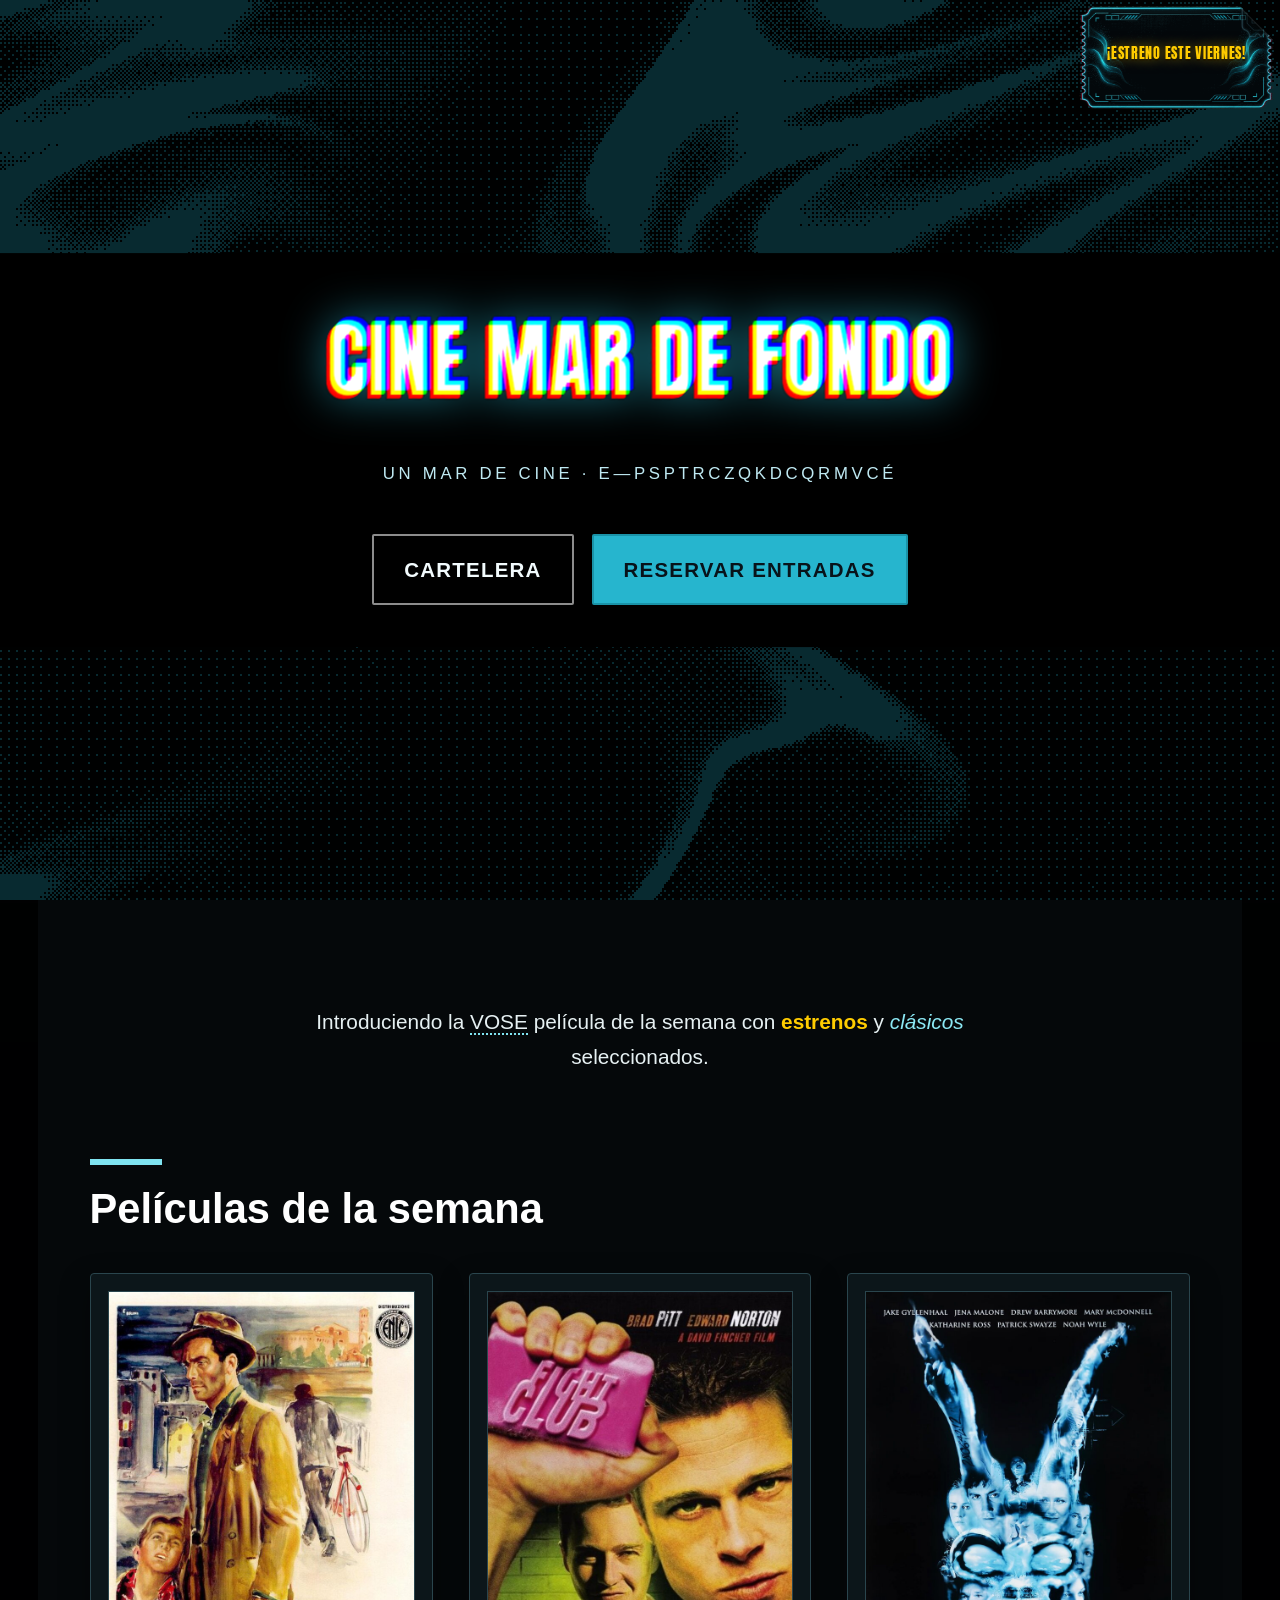
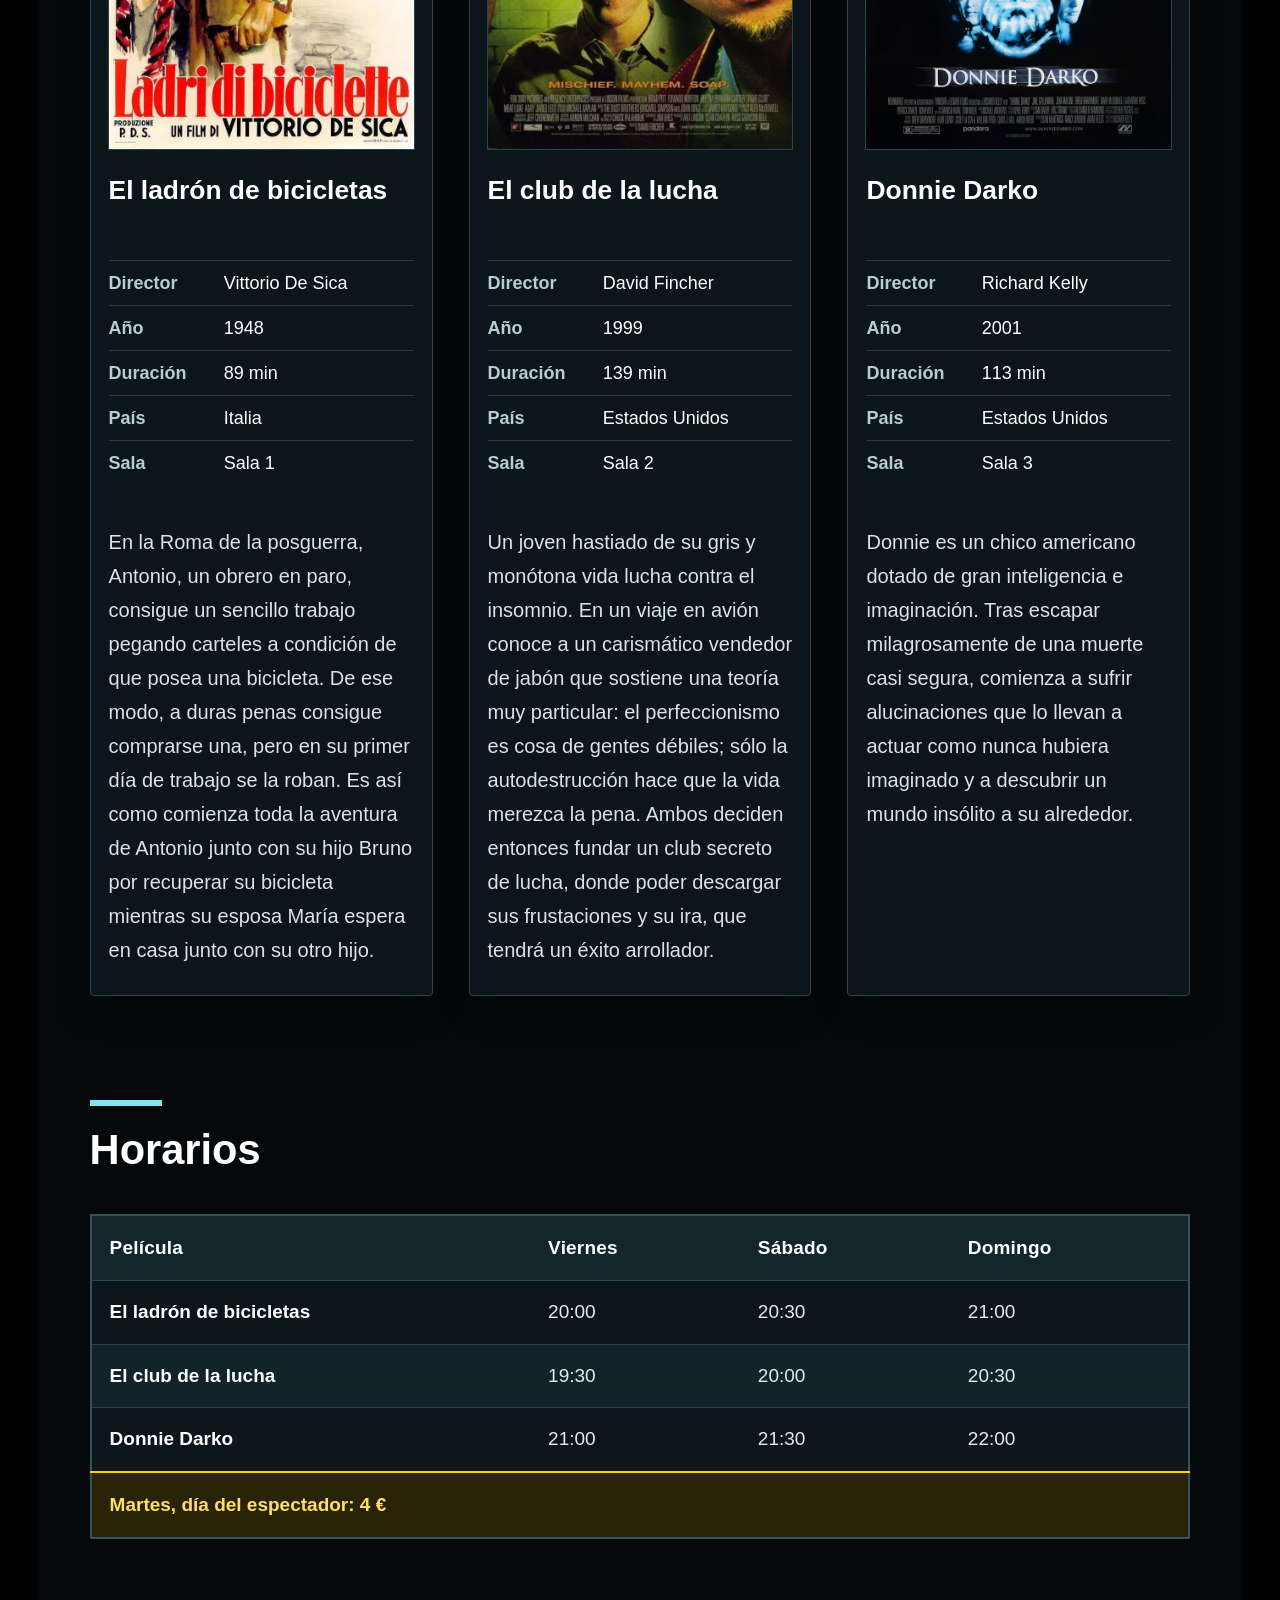
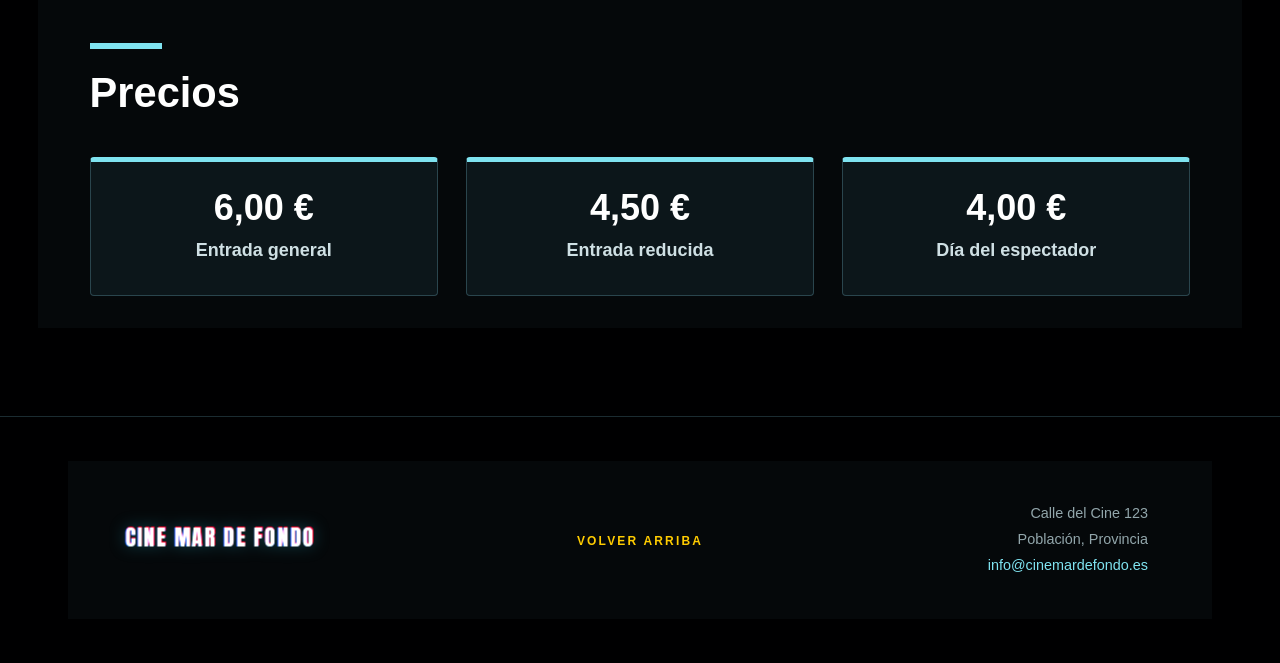
==== commit 8db1fb19: "Página: enlaza las hojas nuevas y el pie vuelve a ser horizontal head con cargador, cartelera, boton" ====
--- a/index.html
+++ b/index.html
@@ -6,7 +6,13 @@
 <meta name="viewport" content="width=device-width, initial-scale=1" />
 <meta name="author" content="Isaac Pérez Bassart" />
 <title>Cine Mar de Fondo - Cartelera Semanal</title>
-<link rel="stylesheet" type="text/css" href="estilos.css?v=13" />
+<link rel="stylesheet" type="text/css" href="estilos.css" />
+<link rel="stylesheet" type="text/css" href="css/pie-marca.css" />
+<link rel="stylesheet" type="text/css" href="css/cargador.css" />
+<link rel="stylesheet" type="text/css" href="css/fondo.css" />
+<link rel="stylesheet" type="text/css" href="css/peliculas.css" />
+<link rel="stylesheet" type="text/css" href="css/botones.css" />
+<script type="text/javascript" src="js/cargador.js"></script>
 </head>
 <body class="pagina-cartelera">
 
@@ -15,6 +21,14 @@
      Si no hay JS o WebGL, queda la banda negra con el texto en blanco. -->
 <div class="hero">
 <div class="hero-shader" id="hero-shader"></div>
+
+<!-- Velo negro de las dos franjas: va POR ENCIMA del shader (no es un
+     fondo) con opacidad 0.9, así que la animación se intuye al 10 %.
+     Son dos capas de media altura; la banda opaca tapa el borde interior
+     y a la vista solo quedan la franja de arriba y la de abajo. -->
+<div class="hero-velo hero-velo--arriba"></div>
+<div class="hero-velo hero-velo--abajo"></div>
+
 <div class="hero-banda">
 <h1 id="arriba" class="hero-titulo">Cine Mar de Fondo</h1>
 <p class="hero-sub" id="hero-sub">Un mar de cine · estrenos y clásicos</p>
@@ -29,14 +43,11 @@
 </div>
 
 <!-- Entrada de cine que se pela (Peel.js, lib/peel): se arrastra la
-     esquina, se levanta el papel y debajo aparece el horario. El marco es
-     translúcido: por dentro se ve la página, sin caja ni fondo.
+     esquina y se levanta el papel. Debajo no hay nada: queda el hero.
+     El marco es translúcido: por dentro se ve la página, sin caja ni fondo.
      El div de fuera solo la ancla en la esquina del aviso. -->
 <div class="entrada-sitio">
 <div class="entrada peel" id="entrada">
-<div class="peel-bottom entrada-reverso">
-<p class="entrada-datos">Viernes 20:00 · Sala 1<br />Entrada 5 €</p>
-</div>
 <div class="peel-top entrada-anverso">
 <img src="img/entrada-frente.png" alt="Entrada de cine del estreno del viernes a las 20:00" width="540" height="289" />
 <p class="entrada-estreno" id="aviso">¡Estreno este viernes!</p>
@@ -47,6 +58,32 @@
 </div>
 </div>
 </div>
+
+<!-- ============================================================
+     FONDO CONTINUO — el mar del hero sigue por toda la página
+     ============================================================
+     Qué es: una sola capa, el velo que oscurece el shader del hero
+     también por debajo del hero. El shader NO se duplica: es el mismo
+     canvas de siempre (#hero-shader), que css/fondo.css pasa a
+     position:fixed. Esta capa va POR ENCIMA de él y POR DEBAJO del
+     contenido (z-index 1), y empieza justo donde termina el hero:
+     así el hero conserva sus dos velos y su banda tal cual estaban.
+
+     Dónde va: en index.html, justo DESPUÉS de cerrar
+         <div class="hero"> … </div>
+     y ANTES de
+         <div class="contenido principal">
+     No lleva contenido ni texto: es solo pintura. La capa no tiene
+     semántica (un div vacío) y el CSS le pone pointer-events:none.
+
+     La hoja ya está enlazada en el <head>, después de estilos.css
+     (para que pueda sobrescribirla), así que aquí solo queda el velo.
+
+     Sin WebGL o sin JS no se rompe nada: el shader se queda con su
+     resplandor estático (.sin-shader) y el velo sigue oscureciendo
+     igual; el contenido va sobre negro sólido.
+     ============================================================ -->
+<div class="fondo-velo"></div>
 
 <div class="contenido principal">
 
@@ -57,34 +94,67 @@
 
 <h2 id="cartelera">Películas de la semana</h2>
 
-<!-- Tres carteles, los tres al mismo tamaño (720 x 1080, 2:3) y a la misma
-     altura: la rejilla reparte las columnas y el h3 reserva dos líneas para
-     que los carteles empiecen siempre a la misma altura.
-     El marco (.pelicula-cartel) recorta: ahí se apoya la animación de cada
-     cartel, que por ahora solo se acerca un poco al pasar el ratón. -->
+<!-- Tres carteles grandes (720 x 1080, 2:3). Cada película lleva su ficha
+     técnica en una lista de definición y, debajo, la sinopsis completa. -->
 <div class="cartelera">
 
 <div class="pelicula">
-<h3>El ladrón de bicicletas</h3>
 <div class="pelicula-cartel">
 <img class="cartel" src="img/poster1.jpg" alt="Cartel de El ladrón de bicicletas" width="720" height="1080" />
 </div>
+<h3>El ladrón de bicicletas</h3>
+<dl class="ficha">
+<dt>Director</dt>
+<dd>Vittorio De Sica</dd>
+<dt>Año</dt>
+<dd>1948</dd>
+<dt>Duración</dt>
+<dd>89 min</dd>
+<dt>País</dt>
+<dd>Italia</dd>
+<dt>Sala</dt>
+<dd>Sala 1</dd>
+</dl>
 <p class="sinopsis">En la Roma de la posguerra, Antonio, un obrero en paro, consigue un sencillo trabajo pegando carteles a condición de que posea una bicicleta. De ese modo, a duras penas consigue comprarse una, pero en su primer día de trabajo se la roban. Es así como comienza toda la aventura de Antonio junto con su hijo Bruno por recuperar su bicicleta mientras su esposa María espera en casa junto con su otro hijo.</p>
 </div>
 
 <div class="pelicula">
-<h3>El club de la lucha</h3>
 <div class="pelicula-cartel">
 <img class="cartel" src="img/poster2.jpg" alt="Cartel de El club de la lucha" width="720" height="1080" />
 </div>
+<h3>El club de la lucha</h3>
+<dl class="ficha">
+<dt>Director</dt>
+<dd>David Fincher</dd>
+<dt>Año</dt>
+<dd>1999</dd>
+<dt>Duración</dt>
+<dd>139 min</dd>
+<dt>País</dt>
+<dd>Estados Unidos</dd>
+<dt>Sala</dt>
+<dd>Sala 2</dd>
+</dl>
 <p class="sinopsis">Un joven hastiado de su gris y monótona vida lucha contra el insomnio. En un viaje en avión conoce a un carismático vendedor de jabón que sostiene una teoría muy particular: el perfeccionismo es cosa de gentes débiles; sólo la autodestrucción hace que la vida merezca la pena. Ambos deciden entonces fundar un club secreto de lucha, donde poder descargar sus frustaciones y su ira, que tendrá un éxito arrollador.</p>
 </div>
 
 <div class="pelicula">
-<h3>Donnie Darko</h3>
 <div class="pelicula-cartel">
 <img class="cartel" src="img/poster3.jpg" alt="Cartel de Donnie Darko" width="720" height="1080" />
 </div>
+<h3>Donnie Darko</h3>
+<dl class="ficha">
+<dt>Director</dt>
+<dd>Richard Kelly</dd>
+<dt>Año</dt>
+<dd>2001</dd>
+<dt>Duración</dt>
+<dd>113 min</dd>
+<dt>País</dt>
+<dd>Estados Unidos</dd>
+<dt>Sala</dt>
+<dd>Sala 3</dd>
+</dl>
 <p class="sinopsis">Donnie es un chico americano dotado de gran inteligencia e imaginación. Tras escapar milagrosamente de una muerte casi segura, comienza a sufrir alucinaciones que lo llevan a actuar como nunca hubiera imaginado y a descubrir un mundo insólito a su alrededor.</p>
 </div>
 
@@ -95,10 +165,10 @@
 <table>
 <thead>
 <tr>
-<th>Película</th>
-<th>Viernes</th>
-<th>Sábado</th>
-<th>Domingo</th>
+<th scope="col">Película</th>
+<th scope="col">Viernes</th>
+<th scope="col">Sábado</th>
+<th scope="col">Domingo</th>
 </tr>
 </thead>
 <tfoot>
@@ -109,35 +179,52 @@
 <tbody>
 <tr>
 <td>El ladrón de bicicletas</td>
-<td>20:00</td>
-<td>20:30</td>
-<td>21:00</td>
+<td><span class="dia">Viernes </span>20:00</td>
+<td><span class="dia">Sábado </span>20:30</td>
+<td><span class="dia">Domingo </span>21:00</td>
 </tr>
 <tr>
 <td>El club de la lucha</td>
-<td>19:30</td>
-<td>20:00</td>
-<td>20:30</td>
+<td><span class="dia">Viernes </span>19:30</td>
+<td><span class="dia">Sábado </span>20:00</td>
+<td><span class="dia">Domingo </span>20:30</td>
 </tr>
 <tr>
 <td>Donnie Darko</td>
-<td>21:00</td>
-<td>21:30</td>
-<td>22:00</td>
+<td><span class="dia">Viernes </span>21:00</td>
+<td><span class="dia">Sábado </span>21:30</td>
+<td><span class="dia">Domingo </span>22:00</td>
 </tr>
 </tbody>
 </table>
 
 <h2 id="precios">Precios</h2>
 
+<!-- Tres tarjetas: el precio manda y la etiqueta lo explica debajo. -->
+<div class="precios">
+
+<div class="precio">
 <dl>
 <dt>Entrada general</dt>
 <dd>6,00 €</dd>
+</dl>
+</div>
+
+<div class="precio">
+<dl>
 <dt>Entrada reducida</dt>
 <dd>4,50 €</dd>
+</dl>
+</div>
+
+<div class="precio">
+<dl>
 <dt>Día del espectador</dt>
 <dd>4,00 €</dd>
 </dl>
+</div>
+
+</div>
 
 </div>
 
@@ -154,18 +241,35 @@
 </div>
 
 <!-- Librerías locales (sin CDN): GSAP + plugins, ajustes y el arranque del hero -->
-<script type="text/javascript" src="lib/gsap/gsap.min.js?v=11"></script>
-<script type="text/javascript" src="lib/gsap/SplitText.min.js?v=11"></script>
-<script type="text/javascript" src="lib/gsap/ScrambleTextPlugin.min.js?v=11"></script>
+<script type="text/javascript" src="lib/gsap/gsap.min.js"></script>
+<script type="text/javascript" src="lib/gsap/SplitText.min.js"></script>
+<script type="text/javascript" src="lib/gsap/ScrambleTextPlugin.min.js"></script>
 <!-- Ajustes del hero: edita js/hero-ajustes.js y recarga con F5 (sin compilar) -->
-<script type="text/javascript" src="js/hero-ajustes.js?v=11"></script>
+<script type="text/javascript" src="js/hero-ajustes.js"></script>
 <!-- Peel.js local (MIT): la entrada que se pela. Si falta, la entrada se
      queda entera y quieta, sin romper nada. -->
-<script type="text/javascript" src="lib/peel/peel.js?v=11"></script>
+<script type="text/javascript" src="lib/peel/peel.js"></script>
+<!-- Las dos caras de la entrada se piden ya, antes del bundle: cuando
+     entrada.js pregunte por ellas estarán en caché y podrá enseñar el
+     dorso en el mismo fotograma del montaje. Se hace con new Image()
+     porque <link rel="preload"> no existe en XHTML 1.0 Strict. -->
+<script type="text/javascript">
+(function () {
+	var caras = ['img/entrada-frente.png', 'img/entrada-dorso.png'];
+	for (var i = 0; i !== caras.length; i += 1) {
+		var cara = new Image();
+		cara.src = caras[i];
+	}
+}());
+</script>
 <!-- Bundle clásico (hero.js + fondos + titular Blotter + entrada + librerías locales):
      funciona también al abrir el archivo con doble clic (file://), donde
      type="module" no carga. -->
-<script type="text/javascript" src="js/hero.bundle.js?v=11"></script>
+<script type="text/javascript" src="js/hero.bundle.js"></script>
+<!-- Efecto contenido de la marca del pie: ScrambleText al entrar en
+     pantalla y fleco cromático en canvas. Usa el GSAP y el plugin que
+     ya se cargan arriba; si faltan, la marca se queda quieta. -->
+<script type="text/javascript" src="js/pie-marca.js"></script>
 
 </body>
 </html>
--- a/estilos.css
+++ b/estilos.css
@@ -359,7 +359,12 @@
 	margin:0;
 	font-family:'Anton',Impact,'Arial Narrow',sans-serif;
 	text-transform:uppercase;
-	font-size:1.12rem;
+	/* 0.9rem (14,4 px): con la entrada a 195 px el aviso tiene 148 px
+	   de ancho. A 1.08rem partía en dos líneas (40 px de alto); el mayor
+	   tamaño que cabe en una es 15 px, pero deja 1 px de holgura y con la
+	   fuente de reserva vuelve a partirse. Un paso entero menos deja el
+	   texto en 141 px y aguanta lo que venga. */
+	font-size:0.9rem;
 	line-height:1.15;
 	letter-spacing:0.05em;
 	text-align:center;
@@ -504,23 +509,45 @@
 	color:#26b5ce;
 }
 
-/* Pie: dirección, correo y «Volver arriba». */
+/* Pie: marca, «Volver arriba» y dirección en UNA fila.
+   La caja negra la pone .contenido (css/fondo.css); el aire de .pie
+   deja ver el mar por arriba y por abajo, igual a ambos lados.
+   El padding simétrico de la caja (40 px arriba y abajo, y el mismo
+   valor a izquierda y derecha) deja aire suficiente para que nada
+   quede pegado a los bordes. */
 .pie {
 	margin-top:88px;
 	border-top:1px solid #1b2c31;
 	background-color:#04070a;
-	padding:44px 0 56px;
-}
-
-.pie .contenido {
-	display:flex;
-	flex-wrap:wrap;
-	align-items:flex-end;
-	justify-content:space-between;
-	gap:24px;
-}
-
+	padding:44px 0;
+}
+
+/* Tres columnas 1fr auto 1fr: marca a la izquierda, «Volver arriba»
+   en la columna del medio y dirección a la derecha. Las dos columnas
+   de fuera miden exactamente lo mismo, así que el enlace cae en el
+   centro geométrico de la caja; con space-between y anchos distintos
+   el bloque del medio se desplazaría hacia el lado más estrecho.
+   align-items:center centra los tres bloques en vertical.
+   El selector lleva .pagina-cartelera para ganar en especificidad a
+   .pagina-cartelera .contenido de css/fondo.css, que fija el padding
+   lateral de la caja. */
+.pagina-cartelera .pie .contenido {
+	display:grid;
+	grid-template-columns:1fr auto 1fr;
+	grid-template-areas:"marca volver direccion";
+	align-items:center;
+	justify-content:initial;
+	gap:clamp(24px, 4vw, 56px);
+	padding:40px clamp(20px, 5vw, 64px);
+	text-align:left;
+}
+
+/* La marca se ajusta a su texto en vez de estirarse por la columna:
+   el lienzo del efecto se centra sobre la caja del <p>, y así queda
+   sobre las letras y no sobre el hueco de la columna. */
 .pie-marca {
+	grid-area:marca;
+	justify-self:start;
 	margin:0;
 	font-family:'Anton',Impact,'Arial Narrow',sans-serif;
 	font-size:1.4rem;
@@ -530,7 +557,10 @@
 }
 
 .pie-direccion {
-	margin:0;
+	grid-area:direccion;
+	justify-self:end;
+	margin:0;
+	text-align:right;
 	font-size:0.9rem;
 	line-height:1.8;
 	color:#92a6ab;
@@ -546,7 +576,10 @@
 }
 
 .pie-volver {
-	margin:0;
+	grid-area:volver;
+	justify-self:center;
+	margin:0;
+	text-align:center;
 }
 
 .pie-volver a {
@@ -635,6 +668,32 @@
 	width:100%;
 	height:100%;
 	isolation:isolate;
+}
+
+/* Capa 1 bis: el velo. NO es un fondo: va POR ENCIMA del shader con
+   opacidad 0.9, así que la animación se sigue notando al 10 % (y ese
+   0.1 queda libre para jugar más adelante). Cada velo ocupa media
+   altura y la banda opaca tapa los bordes interiores, de modo que a la
+   vista quedan solo las dos franjas de arriba y abajo, sin costura que
+   medir. pointer-events:none: la entrada vive en la franja de arriba y
+   tiene que seguir siendo pulsable (z-index 40, por encima del velo). */
+.hero-velo {
+	position:absolute;
+	left:0;
+	width:100%;
+	height:50%;
+	background-color:#000000;
+	opacity:0.77;
+	z-index:1;
+	pointer-events:none;
+}
+
+.hero-velo--arriba {
+	top:0;
+}
+
+.hero-velo--abajo {
+	bottom:0;
 }
 
 /* Capa 2: banda negra SOLO detrás del texto. Arriba y abajo de la banda
@@ -655,9 +714,11 @@
 /* Los botones del menú caen sobre la banda negra: el texto blanco y el
    turquesa ya se leen bien ahí, no hace falta nada más. */
 /* Sin WebGL: resplandor estático para que arriba y abajo de la banda
-   no quede un negro muerto (se añade desde js/hero-fx.js al fallar). */
+   no quede un negro muerto (se añade desde js/hero-fx.js al fallar).
+   Va casi opaco a propósito: el velo lo tapa al 90 %, así que al 10 %
+   sigue viéndose un resplandor tenue en vez de un negro plano. */
 .hero-shader.sin-shader {
-	background:radial-gradient(ellipse at 50% 36%,rgba(38,181,206,0.22) 0%,rgba(2,6,8,0) 62%),#020608;
+	background:radial-gradient(ellipse at 50% 36%,rgba(38,181,206,0.95) 0%,rgba(38,181,206,0.55) 30%,rgba(2,6,8,0) 62%),#020608;
 }
 
 .hero-titulo {
@@ -707,8 +768,9 @@
    ENTRADA QUE SE PELA (Peel.js) — esquina superior derecha del hero
    Las tres capas (arriba, dorso y fondo) se apilan en el mismo sitio;
    Peel.js recorta la de arriba con un clip-path y la dobla sobre el
-   dorso. .peel-layer y .peel-svg-clip-element son las reglas que
-   exige la librería (antes venían en su peel.css).
+   dorso. La capa de fondo la crea la librería vacía: al pelar no hay
+   nada debajo, solo el hero. .peel-layer y .peel-svg-clip-element son
+   las reglas que exige la librería (antes venían en su peel.css).
    ============================================================ */
 
 .peel-layer {
@@ -731,13 +793,36 @@
 	opacity:0;
 }
 
-/* El sitio donde vive la entrada: la esquina del aviso, arriba a la derecha. */
+/* Antes de que Peel.js monte nada, el dorso es el último hijo de la
+   entrada y se pinta como un segundo ticket, justo debajo del anverso:
+   en el primer pintado se veía la cara de atrás entera. Se esconden el
+   dorso y las capas que crea la librería hasta que entrada.js pone
+   .entrada-lista (Peel montado y las dos caras decodificadas). Sin JS
+   esa clase no llega nunca, así que queda el anverso: el ticket se ve
+   entero y quieto, que es la reserva que toca. */
+.entrada .peel-back,
+.entrada .peel-bottom,
+.entrada .peel-top-shadow {
+	visibility:hidden;
+}
+
+.entrada.entrada-lista .peel-back,
+.entrada.entrada-lista .peel-bottom,
+.entrada.entrada-lista .peel-top-shadow {
+	visibility:visible;
+}
+
+/* El sitio donde vive la entrada: la esquina del aviso, arriba a la derecha.
+   195×103 px es otro 15 % menos que los 230×122 de antes y mantiene la
+   proporción (1,89:1, la misma que el arte a 540×289). A 230 el ticket se
+   comía media banda; a 195 el aviso sigue cabiendo en una línea y el
+   doblez se ve sin dominar el hero. */
 .entrada-sitio {
 	position:absolute;
 	top:6px;
 	right:6px;
-	width:288px;
-	height:153px;
+	width:195px;
+	height:103px;
 	z-index:40;
 }
 
@@ -768,7 +853,7 @@
 
 /* Al final del pelado, la entrada se va desvaneciendo (entrada.js mueve
    --entrada-visible de 1 a 0): sin esto quedaría una esquinita de papel
-   pegada encima del horario. */
+   pegada encima del hero. */
 .entrada-anverso,
 .entrada-dorso,
 .entrada-estreno {
@@ -778,31 +863,6 @@
 /* El aviso del estreno va dentro de la capa de arriba, así que al pelar el
    ticket se va con él. Su sitio y su tipografía son la regla #aviso (arriba,
    en «Posicionamiento»); aquí solo queda la clase que lo desvanece. */
-
-/* Debajo: lo que sale al levantar la entrada. Sin caja y sin fondo, para
-   que se vea la página que hay detrás. Está oculto hasta que se pela,
-   porque el marco de arriba es translúcido y si no se leerían las dos
-   cosas a la vez. */
-.entrada-reverso {
-	text-align:center;
-	opacity:0;
-	transition:opacity 0.25s linear;
-}
-
-.entrada-abierta .entrada-reverso {
-	opacity:1;
-}
-
-.entrada-datos {
-	margin:0;
-	padding-top:33%;
-	font-size:0.66rem;
-	line-height:1.8;
-	letter-spacing:0.16em;
-	text-transform:uppercase;
-	color:#8fe9ff;
-	text-shadow:0 0 10px rgba(0,220,255,0.45);
-}
 
 /* Si Peel.js no arranca, la entrada se queda quieta: no se puede pelar,
    así que se avisa con el cursor en vez de un «grab» que no hace nada. */
@@ -871,16 +931,26 @@
 		gap:20px;
 	}
 
-	.pie .contenido {
-		display:block;
-	}
-
-	.pie-marca {
-		margin-bottom:16px;
-	}
-
+	/* En móvil la fila no cabe: una sola columna centrada, en el
+	   orden marca, dirección y enlace, con el mismo aire simétrico
+	   arriba y abajo (40 px) y a los lados (20 px). */
+	.pie {
+		padding:36px 0;
+	}
+
+	.pagina-cartelera .pie .contenido {
+		grid-template-columns:1fr;
+		grid-template-areas:"marca" "direccion" "volver";
+		gap:24px;
+		padding:40px 20px;
+		text-align:center;
+	}
+
+	.pie-marca,
+	.pie-direccion,
 	.pie-volver {
-		margin-top:20px;
+		justify-self:center;
+		text-align:center;
 	}
 }
 
--- a/css/pie-marca.css
+++ b/css/pie-marca.css
@@ -0,0 +1,56 @@
+/* ============================================================
+   pie-marca.css — apoyo del efecto de «Cine Mar de Fondo» en el pie.
+
+   El efecto lo monta js/pie-marca.js: un <canvas> 2D dentro del
+   propio <p class="pie-marca">, con la separación de canales del
+   titular de reserva.html. Aquí solo van el sitio del lienzo, el
+   estado «activo» (texto real transparente) y el apagado por
+   prefers-reduced-motion. No toca ninguna otra parte del pie.
+   ============================================================ */
+
+/* El <p> necesita contexto de apilado propio para que el lienzo
+   quede sobre su texto y no sobre la dirección ni el enlace. */
+.pie-marca {
+	position:relative;
+	z-index:0;
+}
+
+/* Lienzo del efecto: centrado sobre la caja de la marca. El tamaño
+   en píxeles lo fija js/pie-marca.js (incluye aire para el fleco de
+   los canales); aquí solo se coloca, se le da un brillo teal muy
+   discreto y se le quitan los clics. */
+.pie-marca canvas.pie-marca-lienzo {
+	position:absolute;
+	left:50%;
+	top:50%;
+	transform:translate(-50%,-50%);
+	z-index:1;
+	pointer-events:none;
+	opacity:0;
+	transition:opacity 0.45s ease;
+	filter:drop-shadow(0 0 8px rgba(38,181,206,0.30));
+}
+
+.pie-marca canvas.pie-marca-lienzo.listo {
+	opacity:1;
+}
+
+/* Mientras el lienzo manda, el texto real sigue ocupando su sitio y
+   se sigue leyendo por lectores de pantalla, pero no se pinta. */
+.pie-marca.pie-marca--efecto {
+	color:transparent;
+	text-shadow:none;
+}
+
+/* Sin animación: ni lienzo ni transición; la marca se queda blanca,
+   quieta y perfectamente legible. */
+@media (prefers-reduced-motion: reduce) {
+	.pie-marca canvas.pie-marca-lienzo {
+		display:none !important;
+	}
+
+	.pie-marca.pie-marca--efecto {
+		color:#eef7f8;
+		text-shadow:none;
+	}
+}
--- a/css/cargador.css
+++ b/css/cargador.css
@@ -0,0 +1,169 @@
+/* ------------------------------------------------------------------
+   cargador.css — pantalla de carga de Cine Mar de Fondo
+
+   La monta js/cargador.js; sin JS no pinta nada y la web se ve normal.
+   Solo sale el spinner sobre negro: ni título ni etiqueta. El nombre
+   del sitio lo anuncia el aria-label del propio overlay.
+
+   El spinner «jelly-triangle» es un port a HTML+CSS puro (sin web
+   components ni shadow DOM) del original de LDRS:
+       https://uiball.com/ldrs  ·  https://github.com/GriffinJohnston/ldrs
+   Copyright (c) Griffin Johnston — publicado bajo licencia MIT.
+   Se conservan su geometría (triángulo de 3 puntos + viajero), el
+   filtro «ooze» y los tiempos; solo cambian los nombres de clase y
+   que el SVG lo crea js/cargador.js con createElementNS.
+   ------------------------------------------------------------------ */
+
+/* El negro entra antes de que exista el body: si el navegador pinta
+   algo antes de tiempo, ya es negro y no blanco. */
+html {
+	background-color:#05080a;
+}
+
+/* Mientras el overlay está montado no se desplaza la página de debajo.
+   El atributo lo pone y lo quita js/cargador.js: al quitarlo vuelve el
+   scroll y el body queda interactivo. */
+html[data-cargando="si"],
+html[data-cargando="si"] body {
+	overflow:hidden;
+}
+
+.cargador {
+	position:fixed;
+	top:0;
+	left:0;
+	width:100%;
+	height:100%;
+	z-index:99999;
+	display:flex;
+	flex-direction:column;
+	align-items:center;
+	justify-content:center;
+	background-color:#05080a;
+	opacity:1;
+	transition:opacity 450ms ease;
+	will-change:opacity;
+	-webkit-user-select:none;
+	user-select:none;
+}
+
+.cargador--fuera {
+	opacity:0;
+}
+
+.cargador-caja {
+	position:relative;
+	display:flex;
+	flex-direction:column;
+	align-items:center;
+	padding:0 1.5rem;
+}
+
+/* ------------------------------------------------------------------
+   Spinner jelly-triangle (LDRS, MIT)
+
+   S = 108 px: viewBox 0 0 108 108, puntos de 36 px (r = 18) en los
+   vértices y un viajero que los recorre. Por debajo de 30em el SVG
+   se escala a 84 px; como la geometría va en unidades del viewBox,
+   el filtro y las distancias se reducen en la misma proporción.
+   ------------------------------------------------------------------ */
+
+.cargador-jelly {
+	position:relative;
+	display:block;
+	width:108px;
+	height:108px;
+	overflow:visible;
+	filter:url(#cargador-ooze);
+	--jelly-color:#26b5ce;
+	--jelly-ciclo:2s;
+}
+
+.jelly-punto,
+.jelly-viajero {
+	display:block;
+	fill:var(--jelly-color,#26b5ce);
+	transform-box:fill-box;
+	transform-origin:center;
+	will-change:transform;
+}
+
+/* Los tres vértices laten con el mismo «grow», desfasados un tercio
+   de ciclo entre sí (los retardos negativos del original). */
+.jelly-punto:nth-child(1) {
+	animation:grow var(--jelly-ciclo) ease infinite;
+}
+
+.jelly-punto:nth-child(2) {
+	animation:grow var(--jelly-ciclo) ease infinite;
+	animation-delay:-1.332s;
+}
+
+.jelly-punto:nth-child(3) {
+	animation:grow var(--jelly-ciclo) ease infinite;
+	animation-delay:-0.666s;
+}
+
+.jelly-viajero {
+	animation:triangulate var(--jelly-ciclo) ease infinite;
+}
+
+/* Keyframes copiados del original: el viajero salta de vértice en
+   vértice y los puntos se hinchan o desaparecen a su paso. */
+@keyframes triangulate {
+	0%,
+	100% {
+		transform:none;
+	}
+
+	33.333% {
+		transform:translate(100%,200%);
+	}
+
+	66.666% {
+		transform:translate(-100%,200%);
+	}
+}
+
+@keyframes grow {
+	0%,
+	85%,
+	100% {
+		transform:scale(1.5);
+	}
+
+	50%,
+	60% {
+		transform:scale(0);
+	}
+}
+
+/* Móvil: el mismo spinner, un poco más pequeño. */
+@media (max-width:30em) {
+	.cargador-jelly {
+		width:84px;
+		height:84px;
+	}
+}
+
+/* Sin animación para quien prefiere menos movimiento: el triángulo se
+   queda quieto en su fotograma de reposo y la salida es directa (lo
+   decide también js/cargador.js). */
+@media (prefers-reduced-motion: reduce) {
+	.cargador {
+		transition:none;
+	}
+
+	/* :nth-child(n) sube la especificidad por encima de los retardos
+	   de arriba; si no, cada regla .jelly-punto:nth-child(2) seguiría
+	   ganando y el triángulo no se quedaría quieto. */
+	.cargador-jelly .jelly-punto:nth-child(n) {
+		animation:none;
+		transform:scale(1.5);
+	}
+
+	.cargador-jelly .jelly-viajero {
+		animation:none;
+		transform:none;
+	}
+}
--- a/css/fondo.css
+++ b/css/fondo.css
@@ -0,0 +1,135 @@
+/* ============================================================
+   FONDO CONTINUO — extiende el mar del hero por toda la página
+   ------------------------------------------------------------
+   Solo maquetación: no pinta un fondo nuevo ni duplica el canvas.
+   Reutiliza el shader que ya monta js/hero.js en #hero-shader y lo
+   convierte en fondo fijo de la ventana. El hero se queda encima con
+   su propio recorte y sus velos, y el contenido se apoya en una caja
+   negra centrada: por los laterales se ve el mismo mar.
+
+   Orden de capas (de atrás a delante):
+     0  #hero-shader .... canvas fijo, toda la ventana
+     1  .fondo-velo ..... velo negro al 90 % (laterales al 10 %)
+     1  .hero-velo ..... los dos velos del hero, solo dentro del hero
+     2  .contenido ..... caja negra opaca con el texto
+     2  .pie ........... pie con su caja negra
+   ============================================================ */
+
+/* El body es el bloque de referencia del velo: este empieza en el
+   borde inferior del hero y llega al final del documento. */
+.pagina-cartelera {
+	position: relative;
+}
+
+/* ------------------------------------------------------------
+   1. El shader, de capa del hero a fondo de la página
+   ------------------------------------------------------------
+   fixed + inset:0 lo saca del flujo del hero y lo pega a la
+   ventana. Se comprobó en el DOM real que ningún ancestro tiene
+   transform, filter, will-change, perspective ni contain: si lo
+   tuvieran, fixed se anclaría a ese ancestro en vez de a la
+   ventana. .hero solo tiene overflow:hidden, que no recorta a un
+   descendiente fijo (su bloque contenedor es la ventana).
+
+   z-index:0 lo deja encima del fondo negro del body y del hero,
+   pero por debajo de los velos (1) y del contenido (2).
+   .hero-shader conserva isolation:isolate, así que los canvas
+   internos (z-index:-1) siguen viéndose. */
+.pagina-cartelera #hero-shader {
+	position: fixed;
+	inset: 0;
+	width: 100%;
+	height: 100%;
+	z-index: 0;
+}
+
+/* ------------------------------------------------------------
+   2. El velo que continúa el del hero
+   ------------------------------------------------------------
+   No es fixed A PROPÓSITO: si cubriera toda la ventana taparía
+   también el hero y lo oscurecería dos veces (0.8 del hero + 0.9
+   de aquí = casi negro). Colocado en absolute desde el borde
+   inferior del hero hasta el final del body, tapa exactamente lo
+   que hay debajo del hero y se desplaza con el contenido; el
+   shader de detrás sigue fijo y vivo.
+
+   Arriba empieza con la misma opacidad que los velos del hero
+   (0.8) y baja a 0.9 en 180 px: así no hay escalón de brillo en
+   la costura del hero, que es justo lo que se vería al hacer
+   scroll. El 0.9 es el valor pedido para el resto de la página.
+
+   pointer-events:none para que no bloquee enlaces ni la entrada. */
+.pagina-cartelera .fondo-velo {
+	position: absolute;
+	top: max(100vh, 560px);   /* = alto exacto del hero */
+	right: 0;
+	bottom: 0;
+	left: 0;
+	z-index: 1;
+	pointer-events: none;
+	background: linear-gradient(
+		to bottom,
+		rgba(0, 0, 0, 0.8) 0,
+		rgba(0, 0, 0, 0.9) 180px
+	);
+}
+
+/* ------------------------------------------------------------
+   3. El contenido, sobre negro y con ancho máximo
+   ------------------------------------------------------------
+   La caja negra es más ancha que el texto (1040 px de contenido +
+   52 px de aire a cada lado) para que el texto nunca pise el mar.
+   En pantallas anchas sobran laterales: ahí se ve el shader.
+   En móvil la caja ocupa todo el ancho y no hay mar lateral; el
+   mar queda arriba (hero) y en las franjas del pie.
+
+   box-sizing:border-box es imprescindible: el padding no puede
+   sumarse a los 1040 px porque .cartelera mide justo 1040
+   (3 × 320 + 2 × 40). */
+.pagina-cartelera .contenido {
+	position: relative;
+	z-index: 2;
+	box-sizing: border-box;
+	width: 100%;
+	max-width: 1144px;   /* 1040 de contenido + 52 + 52 */
+	padding-left: clamp(18px, 4vw, 52px);
+	padding-right: clamp(18px, 4vw, 52px);
+	background-color: #05080a;
+}
+
+/* Entre 768 y 1156 px la cartelera pasa a DOS columnas fijas de
+   320 px (720 px con el hueco). Con 52 px de aire a cada lado no
+   cabría en un viewport de 768; con 12 px sí. No cambia nada del
+   resto de la página: solo el aire lateral de esta franja. */
+@media (min-width: 48em) and (max-width: 72.3em) {
+	.pagina-cartelera .contenido {
+		padding-left: 12px;
+		padding-right: 12px;
+	}
+}
+
+/* ------------------------------------------------------------
+   4. El pie
+   ------------------------------------------------------------
+   El fondo del .pie era opaco a todo lo ancho y cortaba el mar.
+   Se deja transparente y la caja negra la pone su .contenido, así
+   el pie sigue siendo legible y por los laterales (y en la franja
+   de 44 px de arriba) se sigue viendo el agua. */
+.pagina-cartelera .pie {
+	position: relative;
+	z-index: 2;
+	background-color: transparent;
+}
+
+/* ------------------------------------------------------------
+   5. Móvil
+   ------------------------------------------------------------
+   A menos de 768 px la caja ya ocupa el 100 % y el padding baja a
+   18 px: no hay mar lateral (el texto manda), pero sí una franja
+   fina de mar justo debajo del hero, antes de la caja negra. Es
+   el mismo shader, sin capas nuevas. */
+@media (max-width: 47.99em) {
+	.pagina-cartelera .contenido.principal {
+		margin-top: 10px;
+	}
+}
--- a/css/peliculas.css
+++ b/css/peliculas.css
@@ -0,0 +1,579 @@
+/* ============================================================
+   CARTELERA GRANDE Y LEGIBLE
+   Hoja complementaria de estilos.css: se enlaza DESPUÉS para que
+   estas reglas ganen por especificidad, sin usar !important.
+   Todo el estilo vive bajo body.pagina-cartelera .contenido, así
+   que la reserva y el pie no se ven afectados.
+
+   Objetivos de lectura: sinopsis a 20 px, tabla a 19 px, precios
+   a 36 px, interlineado amplio y contraste alto sobre negro.
+   ============================================================ */
+
+/* --- Caja principal: más ancha y con más aire ------------------ */
+body.pagina-cartelera .contenido.principal {
+	width: 94%;
+	max-width: 1400px;
+	padding-top: 104px;
+	padding-bottom: 32px;
+}
+
+/* Párrafo de presentación: mismo texto, más grande y centrado. */
+body.pagina-cartelera .contenido .presentacion {
+	max-width: 58ch;
+	margin: 0 auto;
+	font-size: 1.3rem;        /* 20,8 px */
+	line-height: 1.7;
+	color: #e6f0f2;
+	text-align: center;
+}
+
+body.pagina-cartelera .contenido .presentacion strong {
+	color: #ffcc00;
+}
+
+body.pagina-cartelera .contenido .presentacion em {
+	color: #8ce9f5;
+}
+
+body.pagina-cartelera .contenido .presentacion abbr {
+	border-bottom: 2px dotted #7fe3f0;
+	text-decoration: none;
+	cursor: help;
+}
+
+/* --- Titulares de sección ------------------------------------- */
+/* Sin mayúsculas forzadas: las mayúsculas sostenidas cuestan más
+   de leer. Se mantiene la rayita turquesa de estilos.css. */
+body.pagina-cartelera .contenido h2 {
+	margin: 104px 0 40px;
+	font-family: "Helvetica Neue", Helvetica, Arial, sans-serif;
+	font-size: 2.6rem;        /* 41,6 px */
+	font-weight: 700;
+	line-height: 1.15;
+	letter-spacing: 0;
+	text-transform: none;
+	color: #ffffff;
+}
+
+body.pagina-cartelera .contenido h2::before {
+	width: 72px;
+	height: 6px;
+	margin-bottom: 20px;
+	background-color: #7fe3f0;
+}
+
+/* La primera sección no necesita tanto aire: ya viene del hero. */
+body.pagina-cartelera .contenido .presentacion + h2 {
+	margin-top: 84px;
+}
+
+/* --- Rejilla de películas: 3 / 2 / 1 columnas ------------------ */
+body.pagina-cartelera .contenido .cartelera {
+	display: grid;
+	grid-template-columns: minmax(0, 1fr);
+	gap: 40px;
+	justify-content: stretch;
+}
+
+body.pagina-cartelera .contenido .pelicula {
+	display: flex;
+	flex-direction: column;
+	padding: 18px 18px 28px;
+	background-color: #0c161a;
+	border: 1px solid #2a454d;
+	border-radius: 4px;
+	box-shadow: 0 12px 30px rgba(0, 0, 0, 0.35);
+}
+
+/* Marco del cartel: 2:3, nunca más de 420 px de ancho. */
+body.pagina-cartelera .contenido .pelicula-cartel {
+	width: 100%;
+	max-width: 420px;
+	margin: 0 auto 24px;
+	overflow: hidden;
+	line-height: 0;
+	background-color: #101d22;
+	box-shadow: 0 0 0 1px #2a454d;
+}
+
+body.pagina-cartelera .contenido .cartel {
+	float: none;
+	display: block;
+	width: 100%;
+	max-width: 420px;
+	height: auto;
+	margin: 0 auto;
+}
+
+body.pagina-cartelera .contenido .pelicula h3 {
+	min-height: 2.6em;        /* reserva dos líneas y alinea las fichas */
+	margin: 0 0 18px;
+	font-family: "Helvetica Neue", Helvetica, Arial, sans-serif;
+	font-size: 1.65rem;       /* 26,4 px */
+	font-weight: 700;
+	line-height: 1.3;
+	letter-spacing: 0;
+	text-transform: none;
+	color: #ffffff;
+}
+
+/* --- Ficha técnica: lista de definición legible ---------------- */
+body.pagina-cartelera .contenido dl.ficha {
+	display: grid;
+	grid-template-columns: 7.2em minmax(0, 1fr);
+	grid-template-rows: none;
+	grid-auto-flow: row;
+	gap: 0;
+	margin: 0 0 22px;
+	padding: 0;
+	background: none;
+}
+
+body.pagina-cartelera .contenido dl.ficha dt,
+body.pagina-cartelera .contenido dl.ficha dd {
+	margin: 0;
+	padding: 9px 0;
+	border-top: 1px solid #243d44;
+	font-family: "Helvetica Neue", Helvetica, Arial, sans-serif;
+	font-size: 1.125rem;      /* 18 px */
+	line-height: 1.45;
+	letter-spacing: 0;
+	text-transform: none;
+}
+
+body.pagina-cartelera .contenido dl.ficha dt {
+	font-weight: 700;
+	color: #b7cdd2;
+}
+
+body.pagina-cartelera .contenido dl.ficha dd {
+	font-weight: 400;
+	color: #ffffff;
+}
+
+/* --- Sinopsis: 20 px, sin cursiva y con línea corta -------------- */
+body.pagina-cartelera .contenido p.sinopsis {
+	max-width: 68ch;
+	margin: 0;
+	font-size: 1.25rem;       /* 20 px */
+	font-style: normal;
+	line-height: 1.7;
+	color: #d7e5e8;
+}
+
+/* --- Tabla de horarios ----------------------------------------- */
+body.pagina-cartelera .contenido table {
+	width: 100%;
+	margin: 0;
+	border: 2px solid #33525b;
+	border-collapse: collapse;
+	background-color: #0c161a;
+	font-size: 1.1875rem;     /* 19 px */
+	line-height: 1.5;
+}
+
+body.pagina-cartelera .contenido table th,
+body.pagina-cartelera .contenido table td {
+	padding: 17px 18px;
+	border-bottom: 1px solid #2a454d;
+	font-size: 1.1875rem;     /* 19 px */
+	line-height: 1.5;
+	text-align: left;
+	vertical-align: middle;
+}
+
+body.pagina-cartelera .contenido table th {
+	padding-top: 18px;
+	padding-bottom: 18px;
+	border-top: none;
+	background-color: #13262c;
+	color: #ffffff;
+	font-family: "Helvetica Neue", Helvetica, Arial, sans-serif;
+	font-weight: 700;
+	letter-spacing: 0.01em;
+	text-transform: none;
+}
+
+body.pagina-cartelera .contenido table tbody tr:nth-child(even) {
+	background-color: #122329;
+}
+
+body.pagina-cartelera .contenido table tbody tr:hover {
+	background-color: #17343d;
+}
+
+body.pagina-cartelera .contenido table tbody td:first-child {
+	width: 40%;
+	font-weight: 700;
+	color: #ffffff;
+}
+
+body.pagina-cartelera .contenido table tfoot td {
+	padding: 18px;
+	border-top: 2px solid #ffcc00;
+	border-bottom: none;
+	background-color: #2a2308;
+	color: #ffe066;
+	font-size: 1.1875rem;     /* 19 px */
+	font-weight: 700;
+}
+
+/* Las etiquetas de día solo se usan en la versión móvil. */
+body.pagina-cartelera .contenido table .dia {
+	display: none;
+}
+
+/* --- Precios: tres tarjetas grandes ---------------------------- */
+body.pagina-cartelera .contenido .precios {
+	display: grid;
+	grid-template-columns: repeat(3, minmax(0, 1fr));
+	gap: 28px;
+}
+
+body.pagina-cartelera .contenido .precio {
+	padding: 26px 24px 30px;
+	background-color: #0c161a;
+	border: 1px solid #2a454d;
+	border-top: 5px solid #7fe3f0;
+	border-radius: 4px;
+	text-align: center;
+}
+
+body.pagina-cartelera .contenido .precio dl {
+	display: flex;
+	flex-direction: column-reverse;  /* precio arriba, etiqueta abajo */
+	gap: 8px;
+	margin: 0;
+	padding: 0;
+}
+
+body.pagina-cartelera .contenido .precio dt {
+	padding: 0;
+	border: none;
+	font-family: "Helvetica Neue", Helvetica, Arial, sans-serif;
+	font-size: 1.125rem;      /* 18 px */
+	font-weight: 700;
+	letter-spacing: 0;
+	text-transform: none;
+	color: #cfe0e4;
+}
+
+body.pagina-cartelera .contenido .precio dd {
+	margin: 0;
+	font-family: "Helvetica Neue", Helvetica, Arial, sans-serif;
+	font-size: 2.25rem;       /* 36 px */
+	font-weight: 700;
+	line-height: 1.1;
+	font-variant-numeric: tabular-nums;
+	color: #ffffff;
+}
+
+/* --- Foco visible ---------------------------------------------- */
+body.pagina-cartelera .contenido a:focus-visible,
+body.pagina-cartelera .contenido abbr:focus-visible {
+	outline: 3px solid #ffcc00;
+	outline-offset: 3px;
+}
+
+/* ============================================================
+   ADAPTACIÓN A PANTALLAS
+   ============================================================ */
+
+/* Dos columnas a partir de 700 px. */
+@media (min-width: 700px) {
+	body.pagina-cartelera .contenido .cartelera {
+		grid-template-columns: repeat(2, minmax(0, 1fr));
+		gap: 44px;
+	}
+}
+
+/* Tres columnas a partir de 1100 px. */
+@media (min-width: 1100px) {
+	body.pagina-cartelera .contenido .cartelera {
+		grid-template-columns: repeat(3, minmax(0, 1fr));
+		gap: 36px;
+	}
+}
+
+/* Móvil: una columna, cartel centrado al 70 % del ancho y tabla
+   reflowada a tarjetas para no tener que hacer scroll lateral. */
+@media (max-width: 699.98px) {
+	body.pagina-cartelera .contenido.principal {
+		width: 92%;
+		padding-top: 80px;
+	}
+
+	body.pagina-cartelera .contenido .presentacion {
+		font-size: 1.2rem;
+	}
+
+	body.pagina-cartelera .contenido h2 {
+		margin-top: 80px;
+		margin-bottom: 32px;
+		font-size: 2.2rem;    /* 35,2 px */
+	}
+
+	body.pagina-cartelera .contenido .presentacion + h2 {
+		margin-top: 72px;
+	}
+
+	body.pagina-cartelera .contenido .pelicula {
+		padding: 16px 16px 24px;
+	}
+
+	body.pagina-cartelera .contenido .pelicula-cartel {
+		max-width: min(420px, 70vw);
+	}
+
+	body.pagina-cartelera .contenido .pelicula h3 {
+		min-height: 0;
+		font-size: 1.5rem;    /* 24 px */
+	}
+
+	body.pagina-cartelera .contenido dl.ficha {
+		grid-template-columns: 6.8em minmax(0, 1fr);
+	}
+
+	body.pagina-cartelera .contenido .precios {
+		grid-template-columns: minmax(0, 1fr);
+		gap: 20px;
+	}
+
+	/* Tabla en tarjetas: cada fila es un bloque con su película y
+	   sus tres pases. El HTML sigue siendo una <table> completa. */
+	body.pagina-cartelera .contenido table,
+	body.pagina-cartelera .contenido table thead,
+	body.pagina-cartelera .contenido table tbody,
+	body.pagina-cartelera .contenido table tfoot,
+	body.pagina-cartelera .contenido table tr,
+	body.pagina-cartelera .contenido table th,
+	body.pagina-cartelera .contenido table td {
+		display: block;
+		width: auto;
+	}
+
+	body.pagina-cartelera .contenido table {
+		display: flex;
+		flex-direction: column;
+		border: none;
+		background: none;
+	}
+
+	body.pagina-cartelera .contenido table tbody {
+		order: 2;
+	}
+
+	/* El pie va después de las películas aunque en el HTML vaya antes
+	   (el DTD de XHTML Strict obliga a poner tfoot antes de tbody). */
+	body.pagina-cartelera .contenido table tfoot {
+		order: 3;
+	}
+
+	/* La cabecera se oculta a la vista; las etiquetas .dia la
+	   sustituyen dentro de cada celda. */
+	body.pagina-cartelera .contenido table thead {
+		position: absolute;
+		width: 1px;
+		height: 1px;
+		margin: -1px;
+		padding: 0;
+		overflow: hidden;
+		clip: rect(0 0 0 0);
+		border: 0;
+	}
+
+	body.pagina-cartelera .contenido table tbody tr {
+		margin: 0 0 18px;
+		padding: 6px 18px 12px;
+		background-color: #0c161a;
+		border: 1px solid #2a454d;
+		border-radius: 4px;
+	}
+
+	body.pagina-cartelera .contenido table tbody tr:nth-child(even) {
+		background-color: #0c161a;
+	}
+
+	body.pagina-cartelera .contenido table tbody tr:hover {
+		background-color: #0c161a;
+	}
+
+	body.pagina-cartelera .contenido table tbody td {
+		display: flex;
+		justify-content: space-between;
+		align-items: baseline;
+		gap: 16px;
+		padding: 14px 0;
+		border-bottom: 1px solid #243d44;
+		font-size: 1.1875rem;  /* 19 px */
+		color: #ffffff;
+	}
+
+	body.pagina-cartelera .contenido table tbody td:first-child {
+		display: block;
+		width: auto;
+		padding: 14px 0 15px;
+		border-bottom: 2px solid #33525b;
+		font-size: 1.375rem;   /* 22 px */
+	}
+
+	body.pagina-cartelera .contenido table tbody td:last-child {
+		border-bottom: none;
+	}
+
+	body.pagina-cartelera .contenido table tbody td .dia {
+		display: inline;
+		font-weight: 700;
+		color: #b7cdd2;
+	}
+
+	body.pagina-cartelera .contenido table tfoot td {
+		padding: 18px;
+		border: 2px solid #ffcc00;
+		border-radius: 4px;
+		background-color: #2a2308;
+		color: #ffe066;
+		font-size: 1.1875rem;  /* 19 px */
+	}
+}
+
+/* ============================================================
+   FOCO AL PASAR EL RATÓN (Y AL LLEGAR CON EL TECLADO)
+   La sinopsis es el bloque de texto más largo de la tarjeta y,
+   para quien ve poco, cuesta arrancar a leerlo entre tres
+   tarjetas iguales. Al señalar una película:
+     · su sinopsis se aclara, se apoya en un velo turquesa muy
+       tenue y gana un filo de 1 px que la engorda sin moverla;
+     · su título se enciende con un halo turquesa;
+     · las otras tarjetas se apagan un poco, nunca por debajo de
+       4,5:1 de contraste en su texto.
+   Nada de esto cambia el tamaño de la letra ni el interlineado:
+   la sinopsis sigue a 20 px / 1,7 y no hay ni un píxel de salto.
+   El recuadro del hover se dibuja con margen negativo compensado
+   con relleno, así que el texto queda exactamente donde estaba.
+   ============================================================ */
+
+/* --- Geometría invisible del recuadro de la sinopsis ----------- */
+/* Margen –12 px y relleno +12 px se anulan: mismo ancho de línea
+   y mismo alto de tarjeta. El relleno inferior (10 px) se compensa
+   con margen negativo para que el velo no quede pegado a la
+   última línea; la sinopsis es el último hijo, así que ese margen
+   no empuja nada. En reposo el fondo es transparente. */
+body.pagina-cartelera .contenido .pelicula p.sinopsis {
+	margin: 0 -12px -10px;
+	padding-right: 12px;
+	padding-bottom: 10px;
+	padding-left: 12px;
+	border-radius: 8px;
+	background-color: transparent;
+	transition: color 200ms ease, background-color 200ms ease, text-shadow 200ms ease;
+}
+
+/* --- La tarjeta y su título también respiran al cambiar -------- */
+body.pagina-cartelera .contenido .pelicula {
+	transition: opacity 200ms ease, border-color 200ms ease, box-shadow 200ms ease;
+}
+
+body.pagina-cartelera .contenido .pelicula h3 {
+	transition: color 200ms ease, text-shadow 200ms ease;
+}
+
+/* Los estados de hover solo existen donde hay ratón de verdad.
+   En pantallas táctiles nada de esto se aplica: no hay tarjetas
+   atenuadas ni texto que pierda contraste. */
+@media (hover: hover) and (pointer: fine) {
+
+	/* Las tarjetas que no están señaladas se atenúan: el ojo va
+	   solo a la que se está leyendo. Con 0,6 el texto de las otras
+	   se queda en 5,6:1, por encima del 4,5:1 exigido. */
+	body.pagina-cartelera .contenido .cartelera:hover .pelicula:not(:hover) {
+		opacity: 0.6;
+	}
+
+	/* La tarjeta señalada se queda a plena luz y con el borde
+	   un poco más claro. */
+	body.pagina-cartelera .contenido .cartelera:hover .pelicula:hover {
+		opacity: 1;
+		border-color: #4a7783;
+		box-shadow: 0 18px 44px rgba(0, 0, 0, 0.5), 0 0 0 1px rgba(127, 227, 240, 0.22);
+	}
+
+	/* Título encendido: se queda en blanco (contraste máximo) y gana
+	   un halo turquesa que lo enciende sin tocar su geometría. */
+	body.pagina-cartelera .contenido .pelicula:hover h3 {
+		color: #ffffff;
+		text-shadow: 0 0 2px rgba(127, 227, 240, 0.9), 0 0 10px rgba(127, 227, 240, 0.75), 0 0 30px rgba(56, 197, 224, 0.6);
+	}
+
+	/* Sinopsis en primer plano: color más luminoso, velo turquesa
+	   al 6 % y una sombra de 1 px del mismo color que le da algo
+	   más de cuerpo. text-shadow no ocupa sitio en la línea. */
+	body.pagina-cartelera .contenido .pelicula:hover p.sinopsis {
+		color: #f2fbfd;
+		background-color: rgba(38, 181, 206, 0.06);
+		text-shadow: 0 0 1px rgba(242, 251, 253, 0.55);
+	}
+}
+
+/* --- Teclado: la misma puesta en escena ------------------------ */
+/* Hoy ninguna tarjeta tiene nada enfocable (la ficha y la sinopsis
+   son texto), así que estas reglas no se ven; quedan puestas para
+   que, si se añade un enlace dentro, el foco de teclado encienda
+   la tarjeta igual que el ratón. */
+body.pagina-cartelera .contenido .cartelera:focus-within .pelicula:not(:focus-within) {
+	opacity: 0.6;
+}
+
+body.pagina-cartelera .contenido .cartelera .pelicula:focus-within {
+	opacity: 1;
+	border-color: #4a7783;
+	box-shadow: 0 18px 44px rgba(0, 0, 0, 0.5), 0 0 0 1px rgba(127, 227, 240, 0.22);
+}
+
+body.pagina-cartelera .contenido .pelicula:focus-within h3 {
+	color: #ffffff;
+	text-shadow: 0 0 2px rgba(127, 227, 240, 0.9), 0 0 10px rgba(127, 227, 240, 0.75), 0 0 30px rgba(56, 197, 224, 0.6);
+}
+
+body.pagina-cartelera .contenido .pelicula:focus-within p.sinopsis {
+	color: #f2fbfd;
+	background-color: rgba(38, 181, 206, 0.06);
+	text-shadow: 0 0 1px rgba(242, 251, 253, 0.55);
+}
+
+/* --- Táctil: todo igual que en reposo -------------------------- */
+/* Refuerzo para navegadores híbridos que dejan el :hover pegado
+   después de tocar: se devuelven los valores de reposo a mano. */
+@media (hover: none) {
+
+	body.pagina-cartelera .contenido .cartelera .pelicula,
+	body.pagina-cartelera .contenido .cartelera .pelicula:hover {
+		opacity: 1;
+		transition: none;
+	}
+
+	body.pagina-cartelera .contenido .cartelera .pelicula h3,
+	body.pagina-cartelera .contenido .cartelera .pelicula:hover h3 {
+		color: #ffffff;
+		text-shadow: none;
+		transition: none;
+	}
+
+	body.pagina-cartelera .contenido .cartelera .pelicula p.sinopsis,
+	body.pagina-cartelera .contenido .cartelera .pelicula:hover p.sinopsis {
+		color: #d7e5e8;
+		background-color: transparent;
+		text-shadow: none;
+		transition: none;
+	}
+}
+
+/* --- Menos movimiento: el cambio llega de golpe ---------------- */
+@media (prefers-reduced-motion: reduce) {
+
+	body.pagina-cartelera .contenido .pelicula,
+	body.pagina-cartelera .contenido .pelicula h3,
+	body.pagina-cartelera .contenido .pelicula p.sinopsis {
+		transition: none;
+	}
+}
--- a/css/botones.css
+++ b/css/botones.css
@@ -0,0 +1,183 @@
+/* ============================================================
+   BOTONES DEL HERO — Cine Mar de Fondo
+   Hoja que se enlaza DESPUÉS de estilos.css: solo añade o ajusta
+   lo necesario para que los dos botones del hero sean grandes y
+   cómodos sin romper la banda negra ni el diseño original.
+
+   Medidas actuales (objetivo accesibilidad, gente con poca visión):
+     alto ......... ~72 px (antes 62 px)
+     letra ........ 20,5 px en escritorio y 20 px en móvil (antes 18,4)
+     padding ...... 21/30 px escritorio · 22/20 px móvil
+     gap .......... 18 px escritorio · 12 px móvil
+
+   Contraste medido (WCAG 2.1, luminancia relativa):
+     blanco #ffffff sobre cian #26b5ce ....... 2,45:1  (insuficiente)
+     casi negro #08131a sobre cian #26b5ce ... 7,67:1  (AAA)
+   Por eso el texto del botón principal va en casi negro y no en
+   blanco. El botón fantasma lleva texto claro sobre negro: 20,0:1.
+   ============================================================ */
+
+/* La lista pasa a flex para controlar la separación real entre
+   botones (el margen de .menu li se quedaba en 9 px). */
+.hero-banda .menu {
+	display:flex;
+	flex-wrap:wrap;
+	justify-content:center;
+	align-items:stretch;
+	gap:18px;
+	margin:2.9rem 0 0;
+	padding:0;
+}
+
+.hero-banda .menu li {
+	display:flex;
+	margin:0;
+}
+
+/* Base común: área táctil de 72 px de alto, texto de 20,5 px y
+   padding generoso. box-sizing evita que el borde sume de más.
+   El alto sale de 20,48 px × 1,25 de interlínea + 42 px de padding
+   vertical + 4 px de borde = 71,6 px. */
+.hero-banda .boton {
+	position:relative;
+	top:0;
+	display:inline-flex;
+	align-items:center;
+	justify-content:center;
+	box-sizing:border-box;
+	min-width:11.5rem;
+	min-height:64px;
+	padding:21px 30px;
+	border:2px solid transparent;
+	border-radius:2px;
+	font-family:"Helvetica Neue",Helvetica,Arial,sans-serif;
+	font-size:1.28rem;
+	font-weight:700;
+	line-height:1.25;
+	letter-spacing:0.06em;
+	text-transform:uppercase;
+	text-align:center;
+	text-decoration:none;
+	white-space:nowrap;
+	cursor:pointer;
+	/* El movimiento del botón va por top, no por transform: la intro
+	   de GSAP deja un transform en línea y anularía el de :hover. */
+	transform:none;
+	transition:background-color 0.22s ease,color 0.22s ease,border-color 0.22s ease,top 0.12s ease;
+}
+
+/* Variante principal: cian de la casa con texto casi negro.
+   #08131a sobre #26b5ce da 7,67:1. */
+.hero-banda .boton--principal {
+	background-color:#26b5ce;
+	border-color:#1a93a8;
+	color:#08131a;
+}
+
+/* Variante fantasma: fondo transparente, borde de 2 px y texto
+   claro. El borde blanco al 55 % sobre negro da 6,25:1. */
+.hero-banda .boton--fantasma {
+	background-color:transparent;
+	border-color:rgba(255,255,255,0.55);
+	color:#f2fbfd;
+}
+
+/* Estados de puntero: solo donde hay hover real, para que en móvil
+   no se quede el relleno pegado después de tocar. El salto usa top
+   (no transform): así no choca con ningún transform en línea que se
+   aplique en el futuro. Hoy los botones del hero no se animan. */
+@media (hover:hover) {
+	.hero-banda .boton:hover {
+		top:-2px;
+	}
+
+	.hero-banda .boton--principal:hover {
+		background-color:#ffcc00;
+		border-color:#d6ab00;
+		color:#1a1200;
+	}
+
+	.hero-banda .boton--fantasma:hover {
+		background-color:rgba(38,181,206,0.16);
+		border-color:#7fe3f0;
+		color:#ffffff;
+	}
+}
+
+/* Pulsado: baja 1 px. Va después de :hover para ganarle cuando
+   coinciden (misma especificidad). */
+.hero-banda .boton:active {
+	top:1px;
+}
+
+/* Teclado: anillo ámbar de 3 px separado 3 px del borde. Se usa
+   :focus-visible para no pintar el anillo al hacer clic con ratón;
+   el :focus de 2 px de estilos.css queda como respaldo. */
+.hero-banda .boton:focus-visible {
+	outline:3px solid #ffcc00;
+	outline-offset:3px;
+}
+
+/* Al hacer clic con ratón no hace falta anillo; el teclado sí lo lleva.
+   En navegadores sin :focus-visible esta regla no se aplica y queda el
+   :focus de 2 px de estilos.css como respaldo. */
+.hero-banda .boton:focus:not(:focus-visible) {
+	outline:none;
+}
+
+/* Deshabilitado: por si en el futuro algún botón es un <button> o
+   lleva aria-disabled. No se puede pulsar ni arrastrar el hover. */
+.hero-banda .boton:disabled,
+.hero-banda .boton[aria-disabled="true"] {
+	opacity:0.45;
+	cursor:not-allowed;
+	top:0;
+	box-shadow:none;
+}
+
+/* Móvil: apilados, a ancho completo y con 12 px de separación.
+   La letra baja a 20 px y el interlineado a 1,2 para que el alto
+   siga siendo 72 px (24 + 44 de padding + 4 de borde). El tracking
+   se aprieta un pelo (0,05em) para que «Reservar entradas» no
+   desborde a lo ancho en pantallas de 320 px. */
+@media (max-width:47.99em) {
+	.hero-banda .menu {
+		flex-direction:column;
+		align-items:stretch;
+		gap:12px;
+		margin-top:2.2rem;
+	}
+
+	.hero-banda .menu li {
+		width:100%;
+	}
+
+	.hero-banda .boton {
+		width:100%;
+		min-width:0;
+		padding:22px 20px;
+		font-size:1.25rem;
+		line-height:1.2;
+		letter-spacing:0.05em;
+	}
+}
+
+/* Móviles muy estrechos (320 px): el texto de «Reservar entradas» no
+   cabe con 20 px de padding a cada lado, así que se recorta el padding
+   horizontal; el alto no cambia. */
+@media (max-width:21.99em) {
+	.hero-banda .boton {
+		padding-left:8px;
+		padding-right:8px;
+	}
+}
+
+/* Con menos movimiento, sin saltos ni transiciones. */
+@media (prefers-reduced-motion: reduce) {
+	.hero-banda .boton,
+	.hero-banda .boton:hover,
+	.hero-banda .boton:active {
+		top:0;
+		transition:none;
+	}
+}
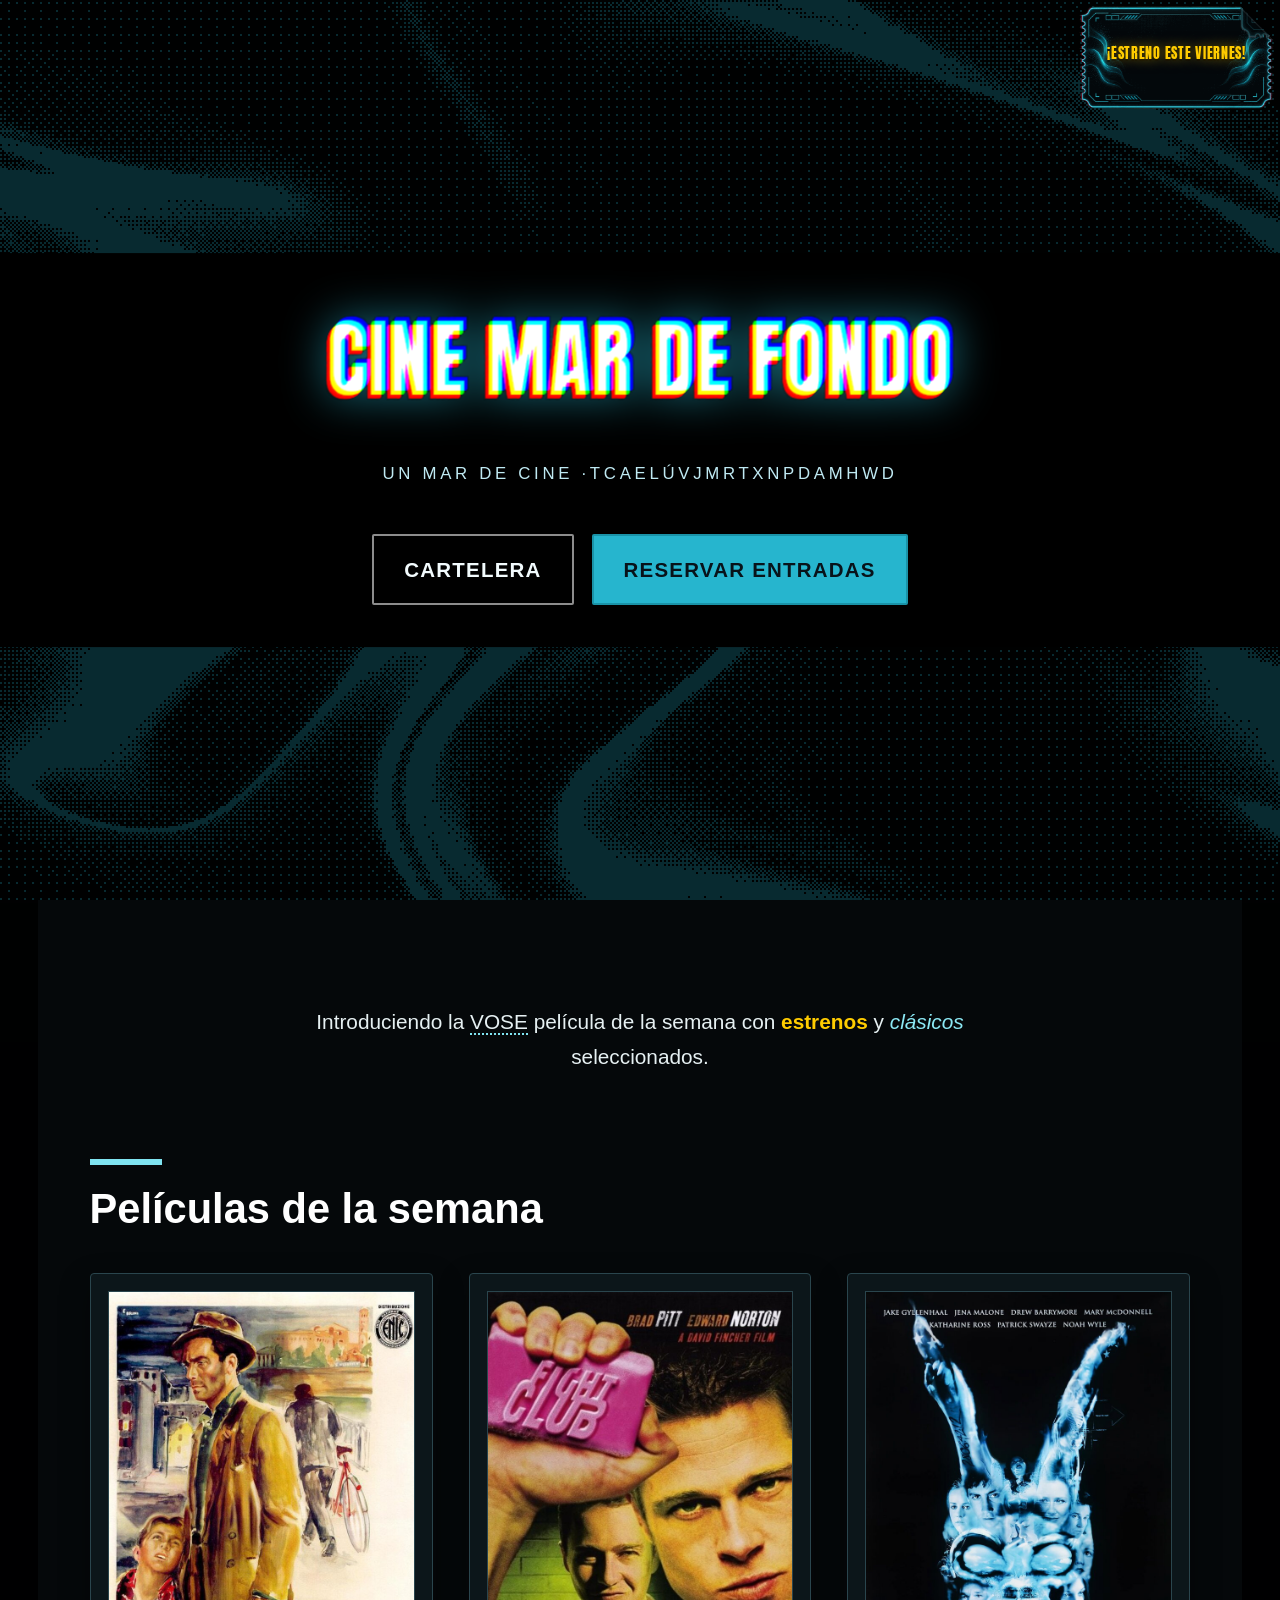
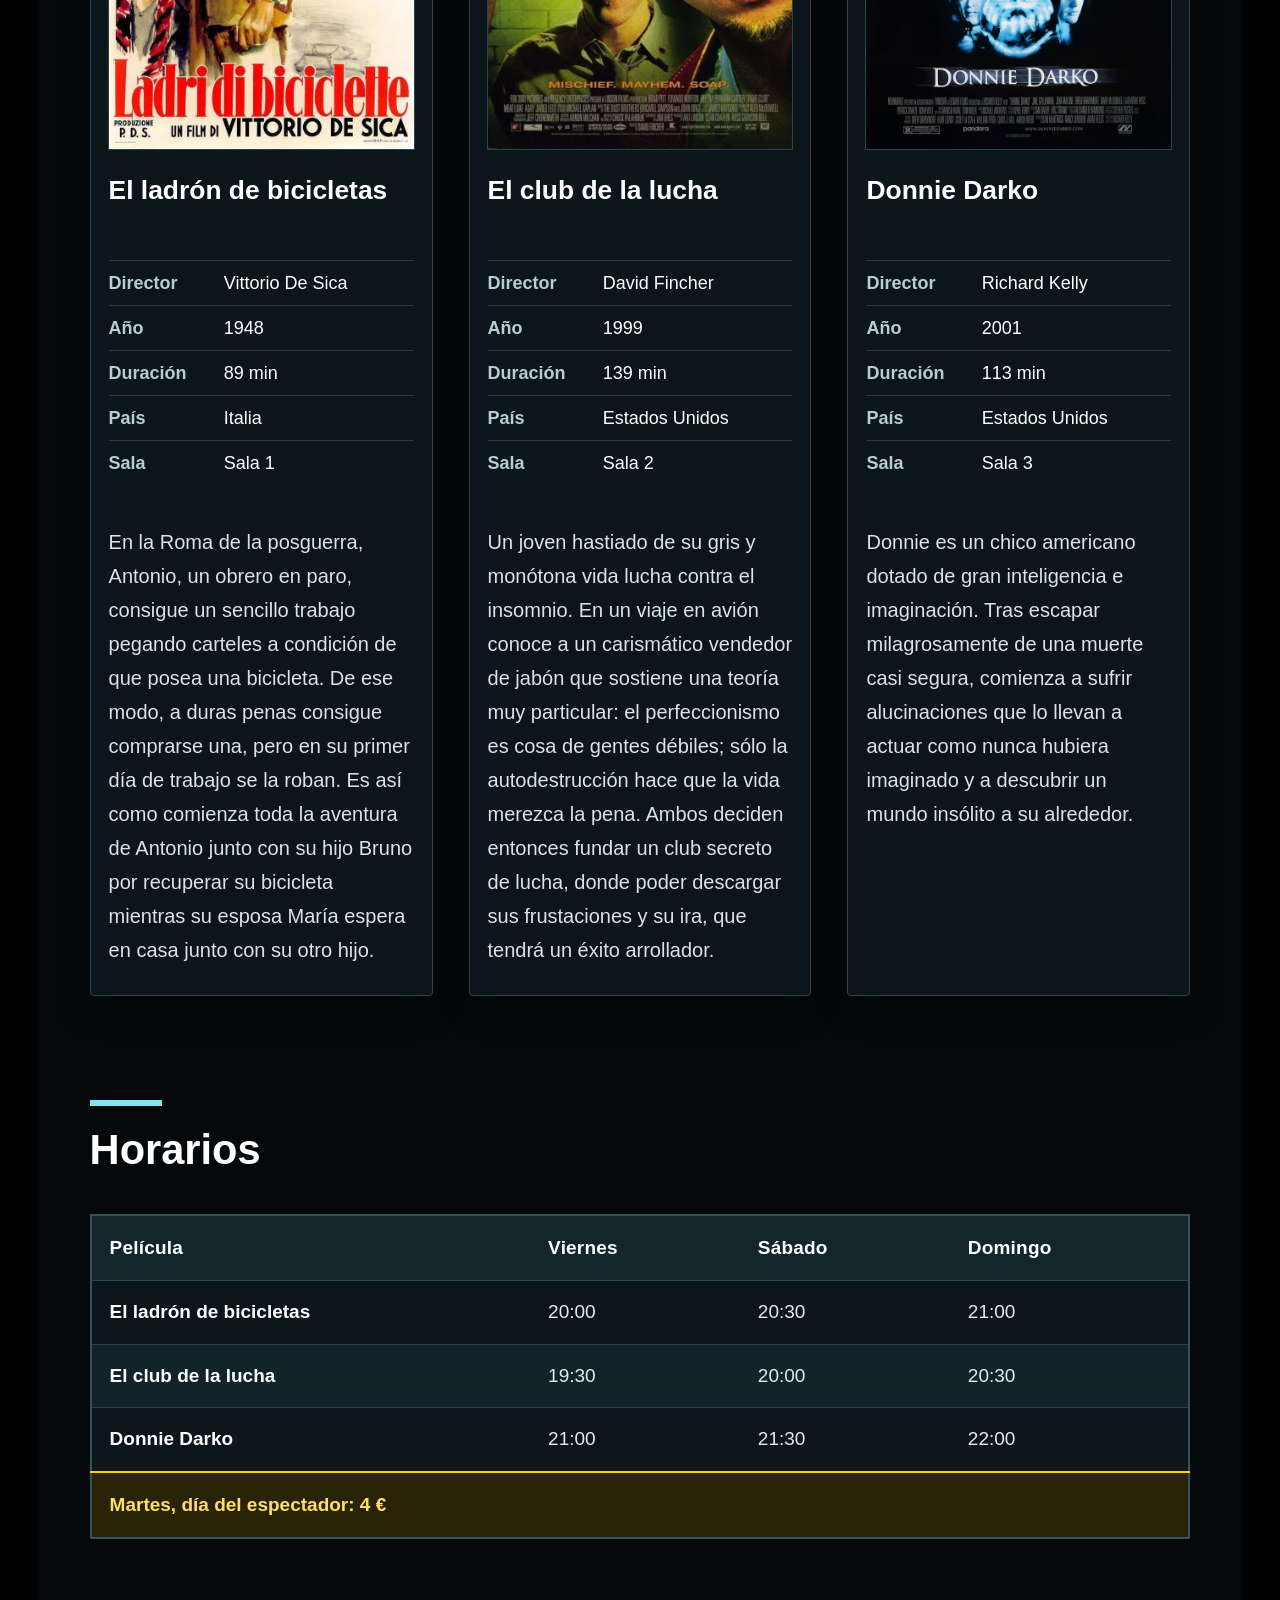
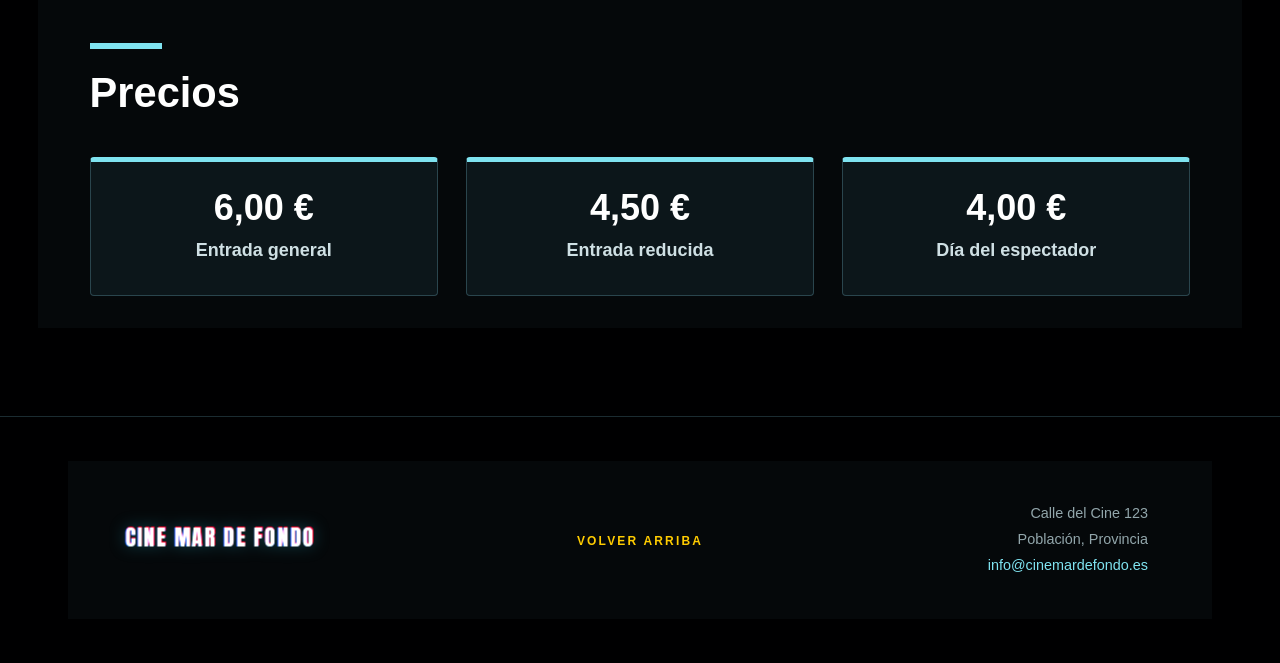
==== commit a567c5a0: "Update" ====
--- a/index.html
+++ b/index.html
@@ -16,16 +16,14 @@
 </head>
 <body class="pagina-cartelera">
 
-<!-- Hero: fondo shader (Paper Shaders) con la animación visible arriba y abajo.
+<!-- Hero: fondo shader (Paper Shaders).
      La banda negra central va SOLO detrás del texto (GSAP / Blotter).
      Si no hay JS o WebGL, queda la banda negra con el texto en blanco. -->
 <div class="hero">
 <div class="hero-shader" id="hero-shader"></div>
 
 <!-- Velo negro de las dos franjas: va POR ENCIMA del shader (no es un
-     fondo) con opacidad 0.9, así que la animación se intuye al 10 %.
-     Son dos capas de media altura; la banda opaca tapa el borde interior
-     y a la vista solo quedan la franja de arriba y la de abajo. -->
+     fondo) con opacidad 0.77. -->
 <div class="hero-velo hero-velo--arriba"></div>
 <div class="hero-velo hero-velo--abajo"></div>
 
@@ -42,10 +40,7 @@
 </ul>
 </div>
 
-<!-- Entrada de cine que se pela (Peel.js, lib/peel): se arrastra la
-     esquina y se levanta el papel. Debajo no hay nada: queda el hero.
-     El marco es translúcido: por dentro se ve la página, sin caja ni fondo.
-     El div de fuera solo la ancla en la esquina del aviso. -->
+<!-- Aviso: Entrada de cine que se pela (Peel.js, lib/peel) -->
 <div class="entrada-sitio">
 <div class="entrada peel" id="entrada">
 <div class="peel-top entrada-anverso">
@@ -60,7 +55,7 @@
 </div>
 
 <!-- ============================================================
-     FONDO CONTINUO — el mar del hero sigue por toda la página
+     FONDO CONTINUO
      ============================================================
      Qué es: una sola capa, el velo que oscurece el shader del hero
      también por debajo del hero. El shader NO se duplica: es el mismo
@@ -68,20 +63,6 @@
      position:fixed. Esta capa va POR ENCIMA de él y POR DEBAJO del
      contenido (z-index 1), y empieza justo donde termina el hero:
      así el hero conserva sus dos velos y su banda tal cual estaban.
-
-     Dónde va: en index.html, justo DESPUÉS de cerrar
-         <div class="hero"> … </div>
-     y ANTES de
-         <div class="contenido principal">
-     No lleva contenido ni texto: es solo pintura. La capa no tiene
-     semántica (un div vacío) y el CSS le pone pointer-events:none.
-
-     La hoja ya está enlazada en el <head>, después de estilos.css
-     (para que pueda sobrescribirla), así que aquí solo queda el velo.
-
-     Sin WebGL o sin JS no se rompe nada: el shader se queda con su
-     resplandor estático (.sin-shader) y el velo sigue oscureciendo
-     igual; el contenido va sobre negro sólido.
      ============================================================ -->
 <div class="fondo-velo"></div>
 
@@ -240,14 +221,11 @@
 </div>
 </div>
 
-<!-- Librerías locales (sin CDN): GSAP + plugins, ajustes y el arranque del hero -->
+<!-- Librerías locales -->
 <script type="text/javascript" src="lib/gsap/gsap.min.js"></script>
 <script type="text/javascript" src="lib/gsap/SplitText.min.js"></script>
 <script type="text/javascript" src="lib/gsap/ScrambleTextPlugin.min.js"></script>
-<!-- Ajustes del hero: edita js/hero-ajustes.js y recarga con F5 (sin compilar) -->
 <script type="text/javascript" src="js/hero-ajustes.js"></script>
-<!-- Peel.js local (MIT): la entrada que se pela. Si falta, la entrada se
-     queda entera y quieta, sin romper nada. -->
 <script type="text/javascript" src="lib/peel/peel.js"></script>
 <!-- Las dos caras de la entrada se piden ya, antes del bundle: cuando
      entrada.js pregunte por ellas estarán en caché y podrá enseñar el
@@ -262,13 +240,7 @@
 	}
 }());
 </script>
-<!-- Bundle clásico (hero.js + fondos + titular Blotter + entrada + librerías locales):
-     funciona también al abrir el archivo con doble clic (file://), donde
-     type="module" no carga. -->
 <script type="text/javascript" src="js/hero.bundle.js"></script>
-<!-- Efecto contenido de la marca del pie: ScrambleText al entrar en
-     pantalla y fleco cromático en canvas. Usa el GSAP y el plugin que
-     ya se cargan arriba; si faltan, la marca se queda quieta. -->
 <script type="text/javascript" src="js/pie-marca.js"></script>
 
 </body>
--- a/estilos.css
+++ b/estilos.css
@@ -1,5 +1,3 @@
-/* Estilos compartidos para Cine Mar de Fondo */
-
 /* Anton (SIL Open Font License) — la tipografía del titular, la misma
    que usa el demo de blotter.ts. Va incrustada en base64 para que
    funcione también al abrir index.html con doble clic (file://), donde
@@ -292,7 +290,7 @@
 }
 
 /* fieldset.grupo: caja invisible, solo pone nombre al grupo de radios y
-   casillas («Sesión», «Extras») para que el lector de pantalla lo lea. */
+   casillas («Sesión», «Extras») para que el lector lo pueda leer mas facilmente. */
 fieldset.grupo {
 	border:0;
 	background:none;
@@ -400,7 +398,7 @@
 /* ============================================================
    CARTELERA, HORARIOS, PRECIOS Y PIE
    El contenido va sobre negro; las tarjetas y las tablas usan el
-   fondo-alt y las líneas del borde. Nada de esto toca al hero.
+   fondo-alt y las líneas del borde.
    ============================================================ */
 
 /* Caja de contenido: una sola anchura para toda la página. */
@@ -441,10 +439,7 @@
 	cursor:help;
 }
 
-/* Rejilla de las tres películas. Las columnas son de 320 px (el ancho de
-   .cartel) y se reparten el ancho disponible; los tres carteles quedan a
-   la misma altura porque el h3 reserva dos líneas y las tres imágenes
-   miden lo mismo. Aquí es donde enganchará la animación de cada cartel. */
+/* Rejilla de las tres películas. Aquí es donde enganchará la animación de cada cartel. */
 .cartelera {
 	display:grid;
 	grid-template-columns:repeat(3,320px);
@@ -509,12 +504,7 @@
 	color:#26b5ce;
 }
 
-/* Pie: marca, «Volver arriba» y dirección en UNA fila.
-   La caja negra la pone .contenido (css/fondo.css); el aire de .pie
-   deja ver el mar por arriba y por abajo, igual a ambos lados.
-   El padding simétrico de la caja (40 px arriba y abajo, y el mismo
-   valor a izquierda y derecha) deja aire suficiente para que nada
-   quede pegado a los bordes. */
+/* Pie: marca, «Volver arriba» y dirección en UNA fila. */
 .pie {
 	margin-top:88px;
 	border-top:1px solid #1b2c31;
@@ -523,14 +513,7 @@
 }
 
 /* Tres columnas 1fr auto 1fr: marca a la izquierda, «Volver arriba»
-   en la columna del medio y dirección a la derecha. Las dos columnas
-   de fuera miden exactamente lo mismo, así que el enlace cae en el
-   centro geométrico de la caja; con space-between y anchos distintos
-   el bloque del medio se desplazaría hacia el lado más estrecho.
-   align-items:center centra los tres bloques en vertical.
-   El selector lleva .pagina-cartelera para ganar en especificidad a
-   .pagina-cartelera .contenido de css/fondo.css, que fija el padding
-   lateral de la caja. */
+   en la columna del medio y dirección a la derecha. */
 .pagina-cartelera .pie .contenido {
 	display:grid;
 	grid-template-columns:1fr auto 1fr;
@@ -597,7 +580,6 @@
 
 /* ============================================================
    CABECERA DE LA RESERVA (reserva.html y reserva_html5.html)
-   El mismo h1 y el mismo menú que la cartelera, en una banda.
    ============================================================ */
 
 .cabecera {
@@ -614,7 +596,6 @@
 	gap:16px;
 }
 
-/* Más específico que .hero-titulo (y que su media query) a propósito. */
 .cabecera .hero-titulo {
 	font-size:1.5rem;
 	letter-spacing:0.04em;
@@ -644,10 +625,7 @@
 
 /* ============================================================
    HERO: fondo shader (Paper Shaders) + texto animado (GSAP)
-   El canvas del shader lo crea js/hero.js dentro de .hero-shader.
-   Si no hay WebGL o falla el JS, queda el fondo negro con el
-   texto en blanco: la página sigue viéndose bien.
-   ============================================================ */
+============================================================ */
 
 .hero {
 	position:relative;
@@ -657,10 +635,9 @@
 	background-color:#000000;
 }
 
-/* Capa 1: el fondo animado del hero (lo monta js/hero.js: tinta líquida
-   o rayos). isolation:isolate es OBLIGATORIO: sus canvas se pintan con
+/* Capa 1: el fondo animado del hero. isolation:isolate es OBLIGATORIO: sus canvas se pintan con
    z-index:-1 y sin esto quedarían debajo del fondo negro de .hero
-   (el fallo de «no se ve ninguna animación»). */
+*/
 .hero-shader {
 	position:absolute;
 	top:0;
@@ -672,11 +649,7 @@
 
 /* Capa 1 bis: el velo. NO es un fondo: va POR ENCIMA del shader con
    opacidad 0.9, así que la animación se sigue notando al 10 % (y ese
-   0.1 queda libre para jugar más adelante). Cada velo ocupa media
-   altura y la banda opaca tapa los bordes interiores, de modo que a la
-   vista quedan solo las dos franjas de arriba y abajo, sin costura que
-   medir. pointer-events:none: la entrada vive en la franja de arriba y
-   tiene que seguir siendo pulsable (z-index 40, por encima del velo). */
+   0.1 queda libre para jugar más adelante). */
 .hero-velo {
 	position:absolute;
 	left:0;
@@ -711,12 +684,7 @@
 	box-sizing:border-box;
 }
 
-/* Los botones del menú caen sobre la banda negra: el texto blanco y el
-   turquesa ya se leen bien ahí, no hace falta nada más. */
-/* Sin WebGL: resplandor estático para que arriba y abajo de la banda
-   no quede un negro muerto (se añade desde js/hero-fx.js al fallar).
-   Va casi opaco a propósito: el velo lo tapa al 90 %, así que al 10 %
-   sigue viéndose un resplandor tenue en vez de un negro plano. */
+/* Los botones del menú caen sobre la banda negra. */
 .hero-shader.sin-shader {
 	background:radial-gradient(ellipse at 50% 36%,rgba(38,181,206,0.95) 0%,rgba(38,181,206,0.55) 30%,rgba(2,6,8,0) 62%),#020608;
 }
@@ -733,10 +701,7 @@
 	margin:0;
 }
 
-/* Titular dibujado con Blotter.ts (channel-split). Cuando el efecto
-   arranca, el texto real se vuelve transparente (sigue ahí para los
-   lectores de pantalla y ocupando su sitio) y el lienzo de Blotter se
-   centra encima. Si Blotter no arranca, nada de esto se activa. */
+/* Titular dibujado con Blotter.ts  */
 .hero-titulo.blotter-activo {
 	color:transparent;
 	text-shadow:none;
@@ -770,7 +735,7 @@
    Peel.js recorta la de arriba con un clip-path y la dobla sobre el
    dorso. La capa de fondo la crea la librería vacía: al pelar no hay
    nada debajo, solo el hero. .peel-layer y .peel-svg-clip-element son
-   las reglas que exige la librería (antes venían en su peel.css).
+   las reglas que exige la librería.
    ============================================================ */
 
 .peel-layer {
@@ -839,9 +804,7 @@
 	-webkit-tap-highlight-color:transparent;
 }
 
-/* Cuerpo del neón. El arte es el PNG que exportaste de GIMP (con el fondo
-   ya borrado), así que el ticket es opaco: detrás solo se ve la página.
-   Aquí solo se puede BAJAR entero (0.5 = fantasma, 1 = como está).
+/* Cuerpo del neón. 
    Para rehacerlo desde el PNG de GIMP:
        python3 entrada-arte.py            (lee ../cine-fuentes/ticket-02.png) */
 .entrada img {
@@ -887,7 +850,7 @@
 }
 
 /* La cartelera baja de tres columnas a dos, y luego a una. En la de una,
-   el cartel ocupa todo el ancho disponible (si no, se sale de la pantalla). */
+   el cartel ocupa todo el ancho disponible */
 @media (max-width:72.3em) {
 	.cartelera {
 		grid-template-columns:repeat(2,320px);
--- a/css/pie-marca.css
+++ b/css/pie-marca.css
@@ -1,11 +1,6 @@
 /* ============================================================
    pie-marca.css — apoyo del efecto de «Cine Mar de Fondo» en el pie.
 
-   El efecto lo monta js/pie-marca.js: un <canvas> 2D dentro del
-   propio <p class="pie-marca">, con la separación de canales del
-   titular de reserva.html. Aquí solo van el sitio del lienzo, el
-   estado «activo» (texto real transparente) y el apagado por
-   prefers-reduced-motion. No toca ninguna otra parte del pie.
    ============================================================ */
 
 /* El <p> necesita contexto de apilado propio para que el lienzo
@@ -15,10 +10,7 @@
 	z-index:0;
 }
 
-/* Lienzo del efecto: centrado sobre la caja de la marca. El tamaño
-   en píxeles lo fija js/pie-marca.js (incluye aire para el fleco de
-   los canales); aquí solo se coloca, se le da un brillo teal muy
-   discreto y se le quitan los clics. */
+/* Lienzo del efecto */
 .pie-marca canvas.pie-marca-lienzo {
 	position:absolute;
 	left:50%;
--- a/css/cargador.css
+++ b/css/cargador.css
@@ -1,17 +1,10 @@
 /* ------------------------------------------------------------------
    cargador.css — pantalla de carga de Cine Mar de Fondo
-
-   La monta js/cargador.js; sin JS no pinta nada y la web se ve normal.
-   Solo sale el spinner sobre negro: ni título ni etiqueta. El nombre
-   del sitio lo anuncia el aria-label del propio overlay.
 
    El spinner «jelly-triangle» es un port a HTML+CSS puro (sin web
    components ni shadow DOM) del original de LDRS:
        https://uiball.com/ldrs  ·  https://github.com/GriffinJohnston/ldrs
    Copyright (c) Griffin Johnston — publicado bajo licencia MIT.
-   Se conservan su geometría (triángulo de 3 puntos + viajero), el
-   filtro «ooze» y los tiempos; solo cambian los nombres de clase y
-   que el SVG lo crea js/cargador.js con createElementNS.
    ------------------------------------------------------------------ */
 
 /* El negro entra antes de que exista el body: si el navegador pinta
@@ -89,7 +82,7 @@
 }
 
 /* Los tres vértices laten con el mismo «grow», desfasados un tercio
-   de ciclo entre sí (los retardos negativos del original). */
+   de ciclo entre sí. */
 .jelly-punto:nth-child(1) {
 	animation:grow var(--jelly-ciclo) ease infinite;
 }
@@ -108,7 +101,7 @@
 	animation:triangulate var(--jelly-ciclo) ease infinite;
 }
 
-/* Keyframes copiados del original: el viajero salta de vértice en
+/* Keyframes: el viajero salta de vértice en
    vértice y los puntos se hinchan o desaparecen a su paso. */
 @keyframes triangulate {
 	0%,
--- a/css/fondo.css
+++ b/css/fondo.css
@@ -24,17 +24,7 @@
 /* ------------------------------------------------------------
    1. El shader, de capa del hero a fondo de la página
    ------------------------------------------------------------
-   fixed + inset:0 lo saca del flujo del hero y lo pega a la
-   ventana. Se comprobó en el DOM real que ningún ancestro tiene
-   transform, filter, will-change, perspective ni contain: si lo
-   tuvieran, fixed se anclaría a ese ancestro en vez de a la
-   ventana. .hero solo tiene overflow:hidden, que no recorta a un
-   descendiente fijo (su bloque contenedor es la ventana).
-
-   z-index:0 lo deja encima del fondo negro del body y del hero,
-   pero por debajo de los velos (1) y del contenido (2).
-   .hero-shader conserva isolation:isolate, así que los canvas
-   internos (z-index:-1) siguen viéndose. */
+*/
 .pagina-cartelera #hero-shader {
 	position: fixed;
 	inset: 0;
@@ -46,19 +36,7 @@
 /* ------------------------------------------------------------
    2. El velo que continúa el del hero
    ------------------------------------------------------------
-   No es fixed A PROPÓSITO: si cubriera toda la ventana taparía
-   también el hero y lo oscurecería dos veces (0.8 del hero + 0.9
-   de aquí = casi negro). Colocado en absolute desde el borde
-   inferior del hero hasta el final del body, tapa exactamente lo
-   que hay debajo del hero y se desplaza con el contenido; el
-   shader de detrás sigue fijo y vivo.
-
-   Arriba empieza con la misma opacidad que los velos del hero
-   (0.8) y baja a 0.9 en 180 px: así no hay escalón de brillo en
-   la costura del hero, que es justo lo que se vería al hacer
-   scroll. El 0.9 es el valor pedido para el resto de la página.
-
-   pointer-events:none para que no bloquee enlaces ni la entrada. */
+*/
 .pagina-cartelera .fondo-velo {
 	position: absolute;
 	top: max(100vh, 560px);   /* = alto exacto del hero */
@@ -77,15 +55,7 @@
 /* ------------------------------------------------------------
    3. El contenido, sobre negro y con ancho máximo
    ------------------------------------------------------------
-   La caja negra es más ancha que el texto (1040 px de contenido +
-   52 px de aire a cada lado) para que el texto nunca pise el mar.
-   En pantallas anchas sobran laterales: ahí se ve el shader.
-   En móvil la caja ocupa todo el ancho y no hay mar lateral; el
-   mar queda arriba (hero) y en las franjas del pie.
-
-   box-sizing:border-box es imprescindible: el padding no puede
-   sumarse a los 1040 px porque .cartelera mide justo 1040
-   (3 × 320 + 2 × 40). */
+*/
 .pagina-cartelera .contenido {
 	position: relative;
 	z-index: 2;
@@ -111,10 +81,7 @@
 /* ------------------------------------------------------------
    4. El pie
    ------------------------------------------------------------
-   El fondo del .pie era opaco a todo lo ancho y cortaba el mar.
-   Se deja transparente y la caja negra la pone su .contenido, así
-   el pie sigue siendo legible y por los laterales (y en la franja
-   de 44 px de arriba) se sigue viendo el agua. */
+*/
 .pagina-cartelera .pie {
 	position: relative;
 	z-index: 2;
@@ -124,10 +91,7 @@
 /* ------------------------------------------------------------
    5. Móvil
    ------------------------------------------------------------
-   A menos de 768 px la caja ya ocupa el 100 % y el padding baja a
-   18 px: no hay mar lateral (el texto manda), pero sí una franja
-   fina de mar justo debajo del hero, antes de la caja negra. Es
-   el mismo shader, sin capas nuevas. */
+*/
 @media (max-width: 47.99em) {
 	.pagina-cartelera .contenido.principal {
 		margin-top: 10px;
--- a/css/peliculas.css
+++ b/css/peliculas.css
@@ -9,7 +9,7 @@
    a 36 px, interlineado amplio y contraste alto sobre negro.
    ============================================================ */
 
-/* --- Caja principal: más ancha y con más aire ------------------ */
+/* --- Caja principal ------------------ */
 body.pagina-cartelera .contenido.principal {
 	width: 94%;
 	max-width: 1400px;
@@ -17,7 +17,7 @@
 	padding-bottom: 32px;
 }
 
-/* Párrafo de presentación: mismo texto, más grande y centrado. */
+/* Párrafo de presentación */
 body.pagina-cartelera .contenido .presentacion {
 	max-width: 58ch;
 	margin: 0 auto;
@@ -42,8 +42,7 @@
 }
 
 /* --- Titulares de sección ------------------------------------- */
-/* Sin mayúsculas forzadas: las mayúsculas sostenidas cuestan más
-   de leer. Se mantiene la rayita turquesa de estilos.css. */
+
 body.pagina-cartelera .contenido h2 {
 	margin: 104px 0 40px;
 	font-family: "Helvetica Neue", Helvetica, Arial, sans-serif;
@@ -437,28 +436,8 @@
 	}
 }
 
-/* ============================================================
-   FOCO AL PASAR EL RATÓN (Y AL LLEGAR CON EL TECLADO)
-   La sinopsis es el bloque de texto más largo de la tarjeta y,
-   para quien ve poco, cuesta arrancar a leerlo entre tres
-   tarjetas iguales. Al señalar una película:
-     · su sinopsis se aclara, se apoya en un velo turquesa muy
-       tenue y gana un filo de 1 px que la engorda sin moverla;
-     · su título se enciende con un halo turquesa;
-     · las otras tarjetas se apagan un poco, nunca por debajo de
-       4,5:1 de contraste en su texto.
-   Nada de esto cambia el tamaño de la letra ni el interlineado:
-   la sinopsis sigue a 20 px / 1,7 y no hay ni un píxel de salto.
-   El recuadro del hover se dibuja con margen negativo compensado
-   con relleno, así que el texto queda exactamente donde estaba.
-   ============================================================ */
-
 /* --- Geometría invisible del recuadro de la sinopsis ----------- */
-/* Margen –12 px y relleno +12 px se anulan: mismo ancho de línea
-   y mismo alto de tarjeta. El relleno inferior (10 px) se compensa
-   con margen negativo para que el velo no quede pegado a la
-   última línea; la sinopsis es el último hijo, así que ese margen
-   no empuja nada. En reposo el fondo es transparente. */
+
 body.pagina-cartelera .contenido .pelicula p.sinopsis {
 	margin: 0 -12px -10px;
 	padding-right: 12px;
@@ -469,7 +448,7 @@
 	transition: color 200ms ease, background-color 200ms ease, text-shadow 200ms ease;
 }
 
-/* --- La tarjeta y su título también respiran al cambiar -------- */
+/* --- La tarjeta y su título  -------- */
 body.pagina-cartelera .contenido .pelicula {
 	transition: opacity 200ms ease, border-color 200ms ease, box-shadow 200ms ease;
 }
@@ -478,36 +457,25 @@
 	transition: color 200ms ease, text-shadow 200ms ease;
 }
 
-/* Los estados de hover solo existen donde hay ratón de verdad.
-   En pantallas táctiles nada de esto se aplica: no hay tarjetas
-   atenuadas ni texto que pierda contraste. */
+
 @media (hover: hover) and (pointer: fine) {
 
-	/* Las tarjetas que no están señaladas se atenúan: el ojo va
-	   solo a la que se está leyendo. Con 0,6 el texto de las otras
-	   se queda en 5,6:1, por encima del 4,5:1 exigido. */
+	
 	body.pagina-cartelera .contenido .cartelera:hover .pelicula:not(:hover) {
 		opacity: 0.6;
 	}
 
-	/* La tarjeta señalada se queda a plena luz y con el borde
-	   un poco más claro. */
 	body.pagina-cartelera .contenido .cartelera:hover .pelicula:hover {
 		opacity: 1;
 		border-color: #4a7783;
 		box-shadow: 0 18px 44px rgba(0, 0, 0, 0.5), 0 0 0 1px rgba(127, 227, 240, 0.22);
 	}
 
-	/* Título encendido: se queda en blanco (contraste máximo) y gana
-	   un halo turquesa que lo enciende sin tocar su geometría. */
 	body.pagina-cartelera .contenido .pelicula:hover h3 {
 		color: #ffffff;
 		text-shadow: 0 0 2px rgba(127, 227, 240, 0.9), 0 0 10px rgba(127, 227, 240, 0.75), 0 0 30px rgba(56, 197, 224, 0.6);
 	}
 
-	/* Sinopsis en primer plano: color más luminoso, velo turquesa
-	   al 6 % y una sombra de 1 px del mismo color que le da algo
-	   más de cuerpo. text-shadow no ocupa sitio en la línea. */
 	body.pagina-cartelera .contenido .pelicula:hover p.sinopsis {
 		color: #f2fbfd;
 		background-color: rgba(38, 181, 206, 0.06);
@@ -515,11 +483,6 @@
 	}
 }
 
-/* --- Teclado: la misma puesta en escena ------------------------ */
-/* Hoy ninguna tarjeta tiene nada enfocable (la ficha y la sinopsis
-   son texto), así que estas reglas no se ven; quedan puestas para
-   que, si se añade un enlace dentro, el foco de teclado encienda
-   la tarjeta igual que el ratón. */
 body.pagina-cartelera .contenido .cartelera:focus-within .pelicula:not(:focus-within) {
 	opacity: 0.6;
 }
@@ -541,7 +504,7 @@
 	text-shadow: 0 0 1px rgba(242, 251, 253, 0.55);
 }
 
-/* --- Táctil: todo igual que en reposo -------------------------- */
+/* --- Táctil -------------------------- */
 /* Refuerzo para navegadores híbridos que dejan el :hover pegado
    después de tocar: se devuelven los valores de reposo a mano. */
 @media (hover: none) {
@@ -568,7 +531,6 @@
 	}
 }
 
-/* --- Menos movimiento: el cambio llega de golpe ---------------- */
 @media (prefers-reduced-motion: reduce) {
 
 	body.pagina-cartelera .contenido .pelicula,
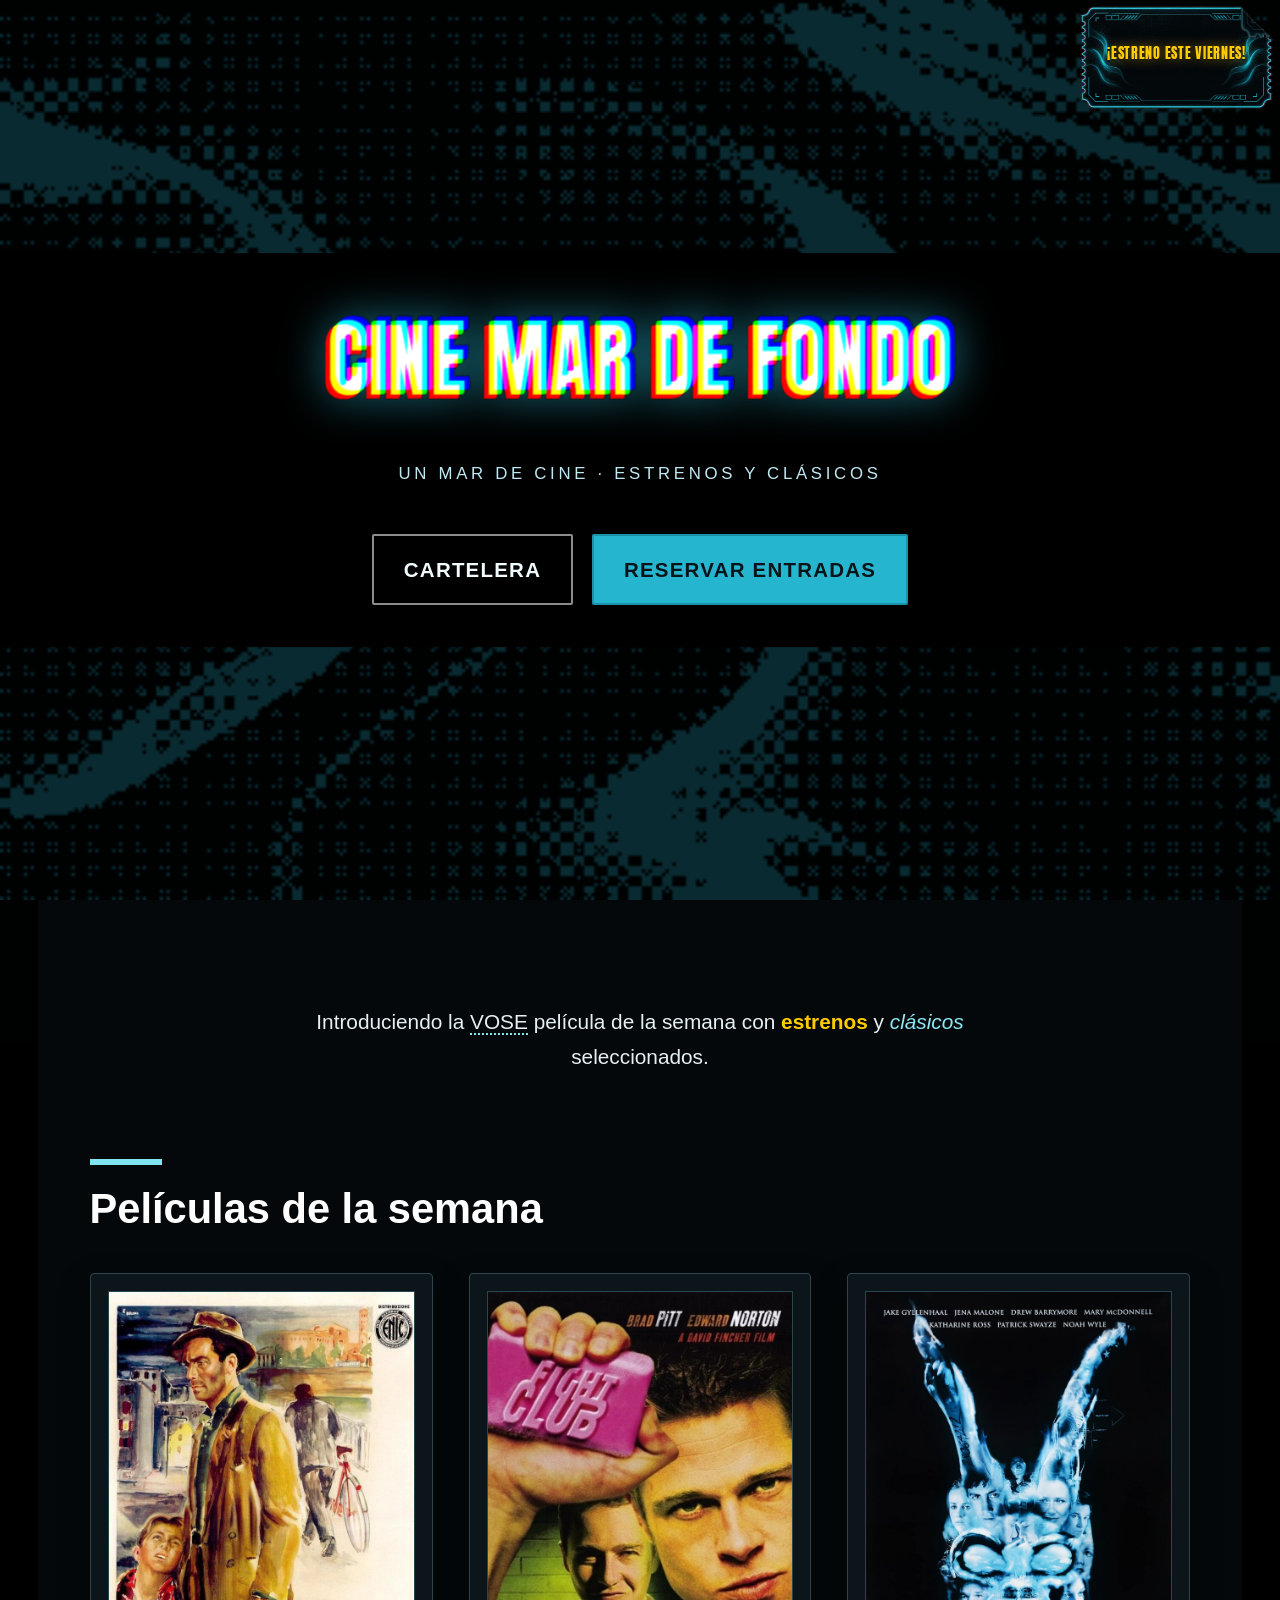
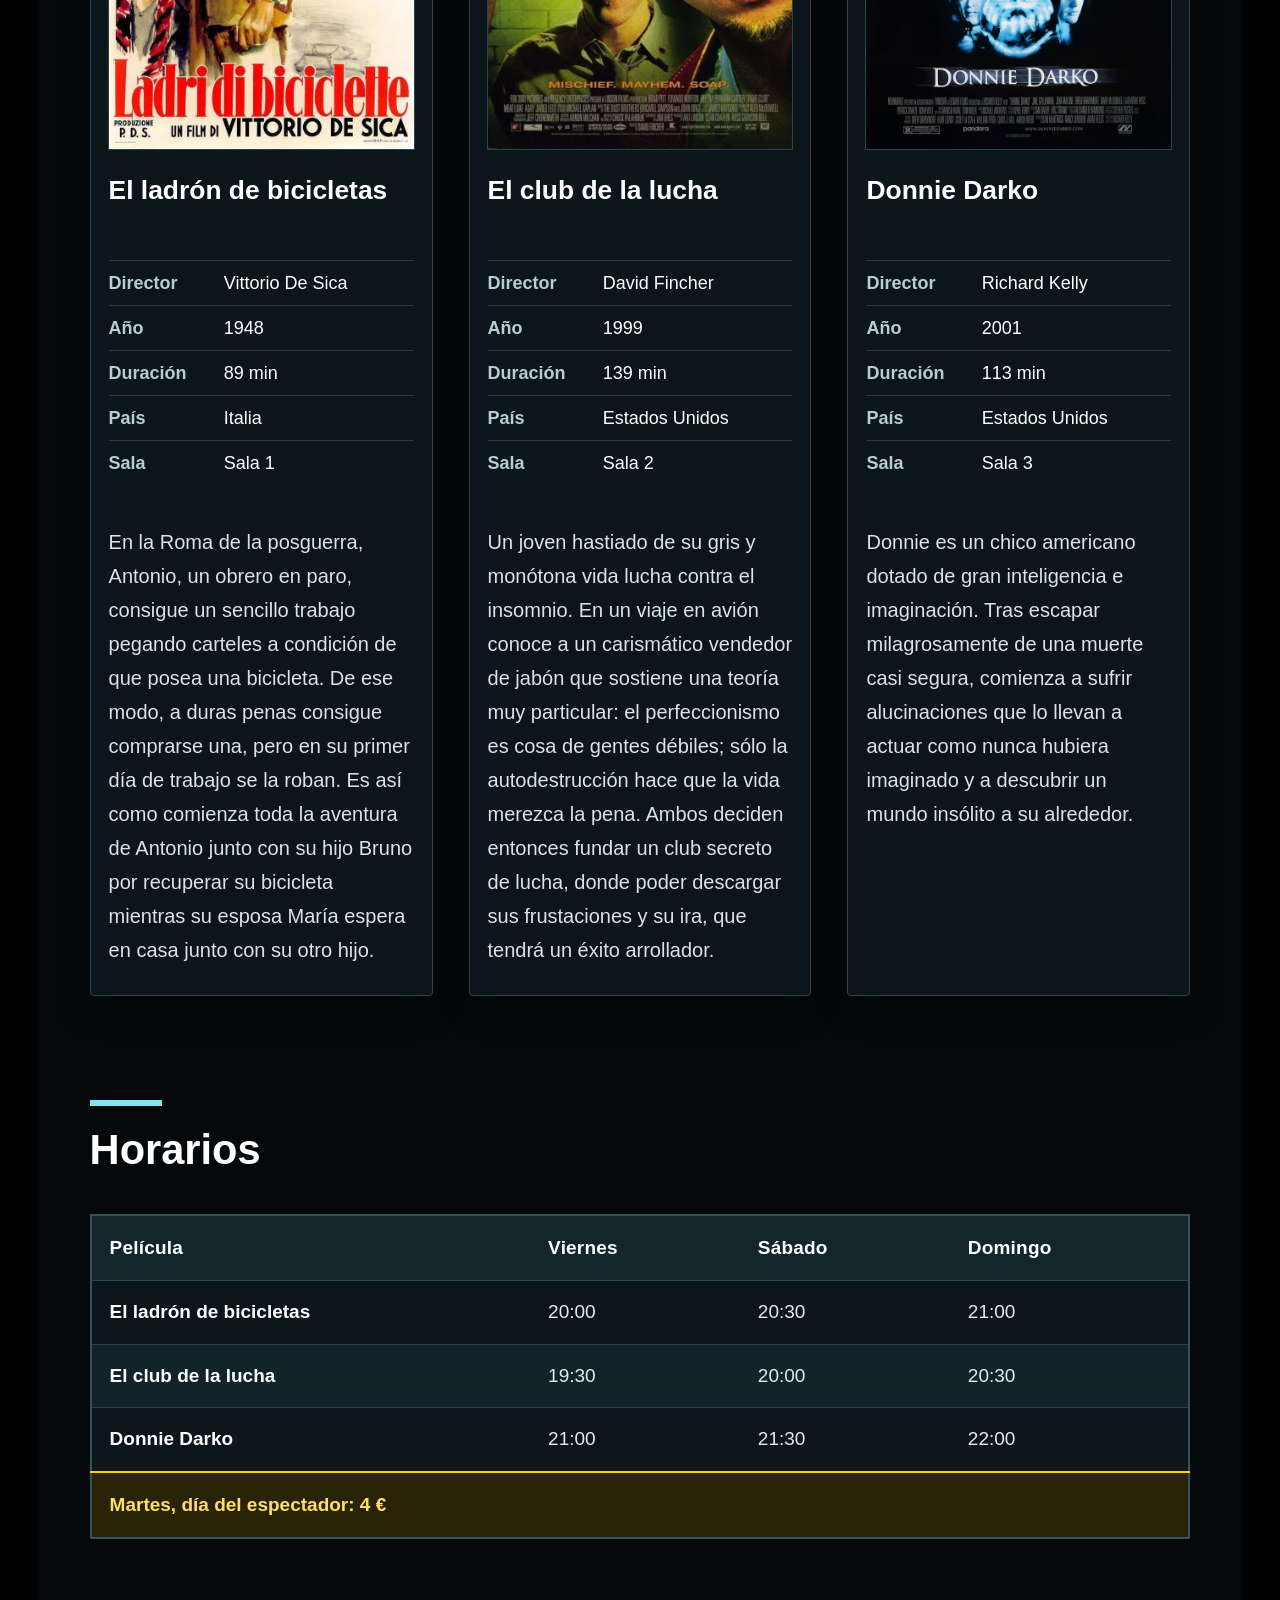
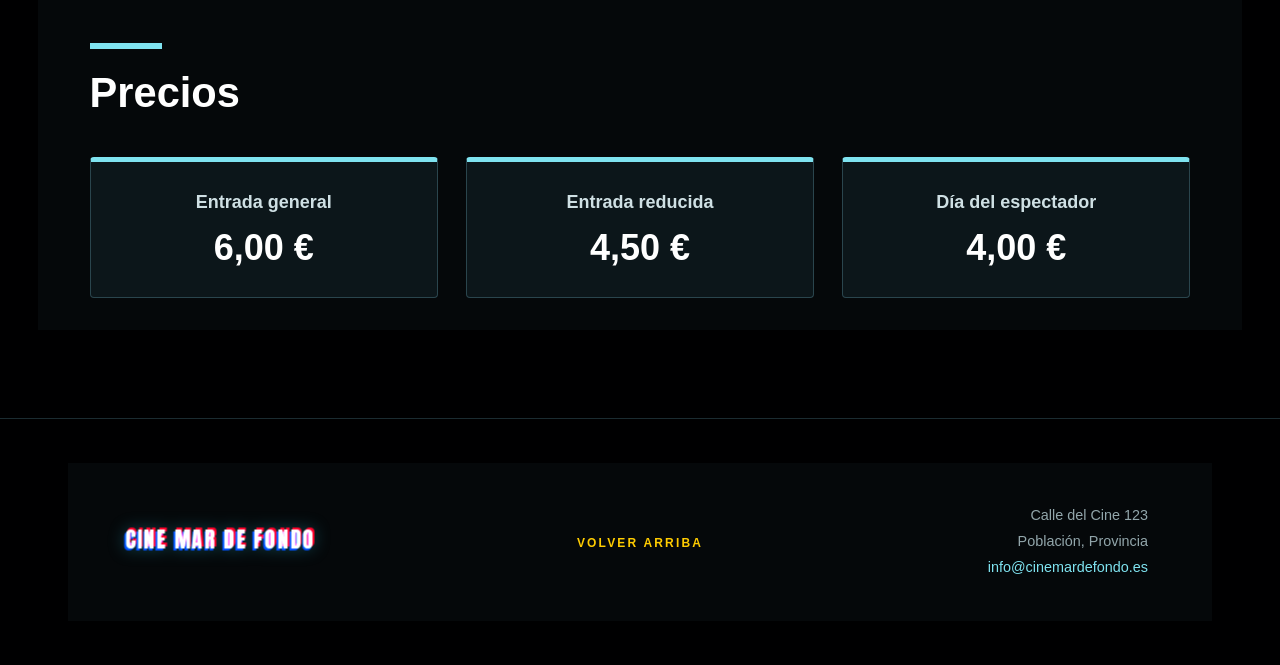
==== commit c9343934: "Update" ====
--- a/index.html
+++ b/index.html
@@ -7,11 +7,6 @@
 <meta name="author" content="Isaac Pérez Bassart" />
 <title>Cine Mar de Fondo - Cartelera Semanal</title>
 <link rel="stylesheet" type="text/css" href="estilos.css" />
-<link rel="stylesheet" type="text/css" href="css/pie-marca.css" />
-<link rel="stylesheet" type="text/css" href="css/cargador.css" />
-<link rel="stylesheet" type="text/css" href="css/fondo.css" />
-<link rel="stylesheet" type="text/css" href="css/peliculas.css" />
-<link rel="stylesheet" type="text/css" href="css/botones.css" />
 <script type="text/javascript" src="js/cargador.js"></script>
 </head>
 <body class="pagina-cartelera">
@@ -59,7 +54,7 @@
      ============================================================
      Qué es: una sola capa, el velo que oscurece el shader del hero
      también por debajo del hero. El shader NO se duplica: es el mismo
-     canvas de siempre (#hero-shader), que css/fondo.css pasa a
+     canvas de siempre (#hero-shader), que la hoja de estilos pasa a
      position:fixed. Esta capa va POR ENCIMA de él y POR DEBAJO del
      contenido (z-index 1), y empieza justo donde termina el hero:
      así el hero conserva sus dos velos y su banda tal cual estaban.
@@ -181,31 +176,19 @@
 
 <h2 id="precios">Precios</h2>
 
-<!-- Tres tarjetas: el precio manda y la etiqueta lo explica debajo. -->
-<div class="precios">
-
-<div class="precio">
-<dl>
+<!-- Tres tarjetas, una por tipo de entrada. -->
+<dl class="precios">
+
 <dt>Entrada general</dt>
 <dd>6,00 €</dd>
-</dl>
-</div>
-
-<div class="precio">
-<dl>
+
 <dt>Entrada reducida</dt>
 <dd>4,50 €</dd>
-</dl>
-</div>
-
-<div class="precio">
-<dl>
+
 <dt>Día del espectador</dt>
 <dd>4,00 €</dd>
-</dl>
-</div>
-
-</div>
+
+</dl>
 
 </div>
 
--- a/estilos.css
+++ b/estilos.css
@@ -84,24 +84,19 @@
 .menu {
 	list-style-type:none;
 	padding:0;
-	margin:0;
+	text-align:center;
+	margin:2.9rem 0 0;
 }
 
 .menu li {
-	display:inline-block;
-	margin:0 0.15rem 0.6rem;
+	display:inline;
+	margin:0 0.45rem 0.6rem;
 	vertical-align:top;
 }
 
 /* Quitar subrayado a los enlaces del menú */
 .menu a {
 	text-decoration:none;
-}
-
-/* El menú vive dentro del hero (y, en la reserva, en su cabecera). */
-.menu {
-	text-align:center;
-	margin:2.9rem 0 0;
 }
 
 /* Botones del menú: una sola forma y dos variantes de color. El primario
@@ -155,52 +150,6 @@
 	outline-offset:3px;
 }
 
-/* Modelo de caja: bordes, padding y margin en la tabla de horarios */
-table {
-	border-collapse:collapse;
-	border:1px solid #1b2c31;
-	padding:0;
-	width:100%;
-	margin:0;
-	font-size:0.95rem;
-}
-
-table th, table td {
-	border-bottom:1px solid #1b2c31;
-	padding:15px 16px;
-	text-align:left;
-}
-
-table th {
-	background-color:#0a1114;
-	border-top:1px solid #1b2c31;
-	font-family:'Anton',Impact,'Arial Narrow',sans-serif;
-	font-weight:400;
-	text-transform:uppercase;
-	letter-spacing:0.08em;
-	font-size:0.82rem;
-	color:#7fe3f0;
-}
-
-table tbody tr:hover {
-	background-color:rgba(38,181,206,0.06);
-}
-
-table tbody td:first-child {
-	color:#eef7f8;
-	font-weight:bold;
-}
-
-/* El pie de tabla es el día del espectador: el único sitio en ámbar,
-   para que destaque sin gritar. */
-table tfoot td {
-	background-color:rgba(255,204,0,0.06);
-	border-top:1px solid #4a3a00;
-	border-bottom:none;
-	color:#ffcc00;
-	font-weight:bold;
-}
-
 /* Modelo de caja en los fieldset */
 fieldset {
 	background-color:#0a1114;
@@ -323,12 +272,6 @@
 	min-width:0;
 }
 
-.nota {
-	font-size:0.8rem;
-	color:#7b9199;
-	margin:0 0 8px;
-}
-
 input[type="submit"],
 input[type="reset"] {
 	border-radius:2px;
@@ -340,6 +283,7 @@
 .cartel {
 	float:left;
 	width:320px;
+	max-width:100%;
 	height:auto;
 	display:block;
 	transition:transform 0.6s ease,filter 0.6s ease;
@@ -386,6 +330,34 @@
 	z-index:50;
 }
 
+@media (max-width:63.99em) {
+	body.reserva-html5 {
+		padding-top:calc(1.1rem + 0.92rem + 1px);
+	}
+
+	body.reserva-html5 #aviso {
+		top:0;
+		right:0;
+		bottom:auto;
+		left:0;
+		width:auto;
+		max-width:none;
+		padding:0.55rem 0.75rem;
+		border-top:0;
+		border-right:0;
+		border-left:0;
+		font-size:0.8rem;
+		text-align:center;
+	}
+
+	body.reserva-html5 input,
+	body.reserva-html5 select,
+	body.reserva-html5 textarea,
+	body.reserva-html5 a {
+		scroll-margin-top:calc(1.1rem + 0.92rem + 1px + 0.6rem);
+	}
+}
+
 /* Clase restringida a un elemento: p.sinopsis */
 p.sinopsis {
 	font-style:italic;
@@ -476,15 +448,47 @@
 	padding-top:18px;
 }
 
-/* Lista de precios: tres columnas, cada pareja dt/dd en vertical.
-   grid-auto-flow:column es lo que mantiene el dt encima de su dd. */
+/* Lista de precios: tres columnas, cada pareja dt/dd en vertical. */
 dl {
+	margin:0;
+}
+
+.precios {
 	display:grid;
-	grid-template-columns:repeat(3,1fr);
+	grid-template-columns:repeat(3,minmax(0,1fr));
 	grid-template-rows:auto auto;
-	grid-auto-flow:column;
-	gap:8px 32px;
-	margin:0;
+	column-gap:28px;
+	row-gap:0;
+}
+
+.precios dt:nth-of-type(1) {
+	grid-column:1;
+	grid-row:1;
+}
+
+.precios dt:nth-of-type(2) {
+	grid-column:2;
+	grid-row:1;
+}
+
+.precios dt:nth-of-type(3) {
+	grid-column:3;
+	grid-row:1;
+}
+
+.precios dd:nth-of-type(1) {
+	grid-column:1;
+	grid-row:2;
+}
+
+.precios dd:nth-of-type(2) {
+	grid-column:2;
+	grid-row:2;
+}
+
+.precios dd:nth-of-type(3) {
+	grid-column:3;
+	grid-row:2;
 }
 
 dt {
@@ -529,6 +533,8 @@
    el lienzo del efecto se centra sobre la caja del <p>, y así queda
    sobre las letras y no sobre el hueco de la columna. */
 .pie-marca {
+	position:relative;
+	z-index:0;
 	grid-area:marca;
 	justify-self:start;
 	margin:0;
@@ -597,6 +603,8 @@
 }
 
 .cabecera .hero-titulo {
+	position:relative;
+	z-index:0;
 	font-size:1.5rem;
 	letter-spacing:0.04em;
 	text-shadow:none;
@@ -645,6 +653,7 @@
 	width:100%;
 	height:100%;
 	isolation:isolate;
+	background:radial-gradient(ellipse at 50% 36%,rgba(38,181,206,0.95) 0%,rgba(38,181,206,0.55) 30%,rgba(2,6,8,0) 62%),#020608;
 }
 
 /* Capa 1 bis: el velo. NO es un fondo: va POR ENCIMA del shader con
@@ -658,7 +667,6 @@
 	background-color:#000000;
 	opacity:0.77;
 	z-index:1;
-	pointer-events:none;
 }
 
 .hero-velo--arriba {
@@ -838,14 +846,11 @@
 	.entrada-sitio {
 		display:none;
 	}
-
-	/* Con la cabecera en dos filas (casi 200 px), el aviso fijo se va a la
-	   esquina de abajo: sigue fijo al hacer scroll, pero no tapa el menú. */
-	body.reserva-html5 #aviso {
-		top:auto;
-		bottom:1rem;
-		right:1rem;
-		max-width:70%;
+}
+
+@media (max-width:30em) {
+	.acciones {
+		max-width:270px;
 	}
 }
 
@@ -872,28 +877,6 @@
 		font-size:1.8rem;
 	}
 
-	/* La tabla de horarios cabe en un móvil sin scroll lateral. */
-	table {
-		font-size:0.78rem;
-	}
-
-	table th,
-	table td {
-		padding:10px 6px;
-	}
-
-	table th {
-		font-size:0.68rem;
-		letter-spacing:0.04em;
-	}
-
-	dl {
-		grid-template-columns:1fr;
-		grid-template-rows:auto;
-		grid-auto-flow:row;
-		gap:20px;
-	}
-
 	/* En móvil la fila no cabe: una sola columna centrada, en el
 	   orden marca, dirección y enlace, con el mismo aire simétrico
 	   arriba y abajo (40 px) y a los lados (20 px). */
@@ -932,4 +915,1039 @@
 	.cartel {
 		transition:none;
 	}
-}+}
+
+/* Lienzo del efecto */
+.pie-marca canvas.pie-marca-lienzo {
+	position:absolute;
+	left:50%;
+	top:50%;
+	transform:translate(-50%,-50%);
+	z-index:1;
+	opacity:0;
+	transition:opacity 0.45s ease;
+	filter:drop-shadow(0 0 8px rgba(38,181,206,0.30));
+}
+
+.pie-marca canvas.pie-marca-lienzo.listo {
+	opacity:1;
+}
+
+/* Mientras el lienzo manda, el texto real sigue ocupando su sitio y
+   se sigue leyendo por lectores de pantalla, pero no se pinta. */
+.pie-marca.pie-marca--efecto {
+	color:transparent;
+	text-shadow:none;
+}
+
+/* Sin animación: ni lienzo ni transición; la marca se queda blanca,
+   quieta y perfectamente legible. */
+@media (prefers-reduced-motion: reduce) {
+	.pie-marca canvas.pie-marca-lienzo {
+		display:none !important;
+	}
+
+	.pie-marca.pie-marca--efecto {
+		color:#eef7f8;
+		text-shadow:none;
+	}
+}
+
+/* ------------------------------------------------------------------
+   Cargador — pantalla de carga de Cine Mar de Fondo
+
+   El spinner «jelly-triangle» es un port a HTML+CSS puro (sin web
+   components ni shadow DOM) del original de LDRS:
+       https://uiball.com/ldrs  ·  https://github.com/GriffinJohnston/ldrs
+   Copyright (c) Griffin Johnston — publicado bajo licencia MIT.
+   ------------------------------------------------------------------ */
+
+/* El negro entra antes de que exista el body: si el navegador pinta
+   algo antes de tiempo, ya es negro y no blanco. */
+html {
+	background-color:#05080a;
+}
+
+/* Mientras el overlay está montado no se desplaza la página de debajo.
+   El atributo lo pone y lo quita js/cargador.js: al quitarlo vuelve el
+   scroll y el body queda interactivo. */
+html[data-cargando="si"],
+html[data-cargando="si"] body {
+	overflow:hidden;
+}
+
+.cargador {
+	position:fixed;
+	top:0;
+	left:0;
+	width:100%;
+	height:100%;
+	z-index:99999;
+	display:flex;
+	flex-direction:column;
+	align-items:center;
+	justify-content:center;
+	background-color:#05080a;
+	opacity:1;
+	transition:opacity 450ms ease;
+	will-change:opacity;
+	-webkit-user-select:none;
+	user-select:none;
+}
+
+.cargador--fuera {
+	opacity:0;
+}
+
+.cargador-caja {
+	position:relative;
+	display:flex;
+	flex-direction:column;
+	align-items:center;
+	padding:0 1.5rem;
+}
+
+/* ------------------------------------------------------------------
+   Spinner jelly-triangle (LDRS, MIT)
+
+   S = 108 px: viewBox 0 0 108 108, puntos de 36 px (r = 18) en los
+   vértices y un viajero que los recorre. Por debajo de 30em el SVG
+   se escala a 84 px; como la geometría va en unidades del viewBox,
+   el filtro y las distancias se reducen en la misma proporción.
+   ------------------------------------------------------------------ */
+
+.cargador-jelly {
+	position:relative;
+	display:block;
+	width:108px;
+	height:108px;
+	overflow:visible;
+	filter:url(#cargador-ooze);
+	--jelly-color:#26b5ce;
+	--jelly-ciclo:2s;
+}
+
+.jelly-punto,
+.jelly-viajero {
+	display:block;
+	color:var(--jelly-color,#26b5ce);
+	transform-box:fill-box;
+	transform-origin:center;
+	will-change:transform;
+}
+
+/* Los tres vértices laten con el mismo «grow», desfasados un tercio
+   de ciclo entre sí. */
+.jelly-punto:nth-child(1) {
+	animation:grow var(--jelly-ciclo) ease infinite;
+}
+
+.jelly-punto:nth-child(2) {
+	animation:grow var(--jelly-ciclo) ease infinite;
+	animation-delay:-1.332s;
+}
+
+.jelly-punto:nth-child(3) {
+	animation:grow var(--jelly-ciclo) ease infinite;
+	animation-delay:-0.666s;
+}
+
+.jelly-viajero {
+	animation:triangulate var(--jelly-ciclo) ease infinite;
+}
+
+/* Keyframes: el viajero salta de vértice en
+   vértice y los puntos se hinchan o desaparecen a su paso. */
+@keyframes triangulate {
+	0%,
+	100% {
+		transform:none;
+	}
+
+	33.333% {
+		transform:translate(100%,200%);
+	}
+
+	66.666% {
+		transform:translate(-100%,200%);
+	}
+}
+
+@keyframes grow {
+	0%,
+	85%,
+	100% {
+		transform:scale(1.5);
+	}
+
+	50%,
+	60% {
+		transform:scale(0);
+	}
+}
+
+/* Móvil: el mismo spinner, un poco más pequeño. */
+@media (max-width:30em) {
+	.cargador-jelly {
+		width:84px;
+		height:84px;
+	}
+}
+
+/* Sin animación para quien prefiere menos movimiento: el triángulo se
+   queda quieto en su fotograma de reposo y la salida es directa (lo
+   decide también js/cargador.js). */
+@media (prefers-reduced-motion: reduce) {
+	.cargador {
+		transition:none;
+	}
+
+	/* :nth-child(n) sube la especificidad por encima de los retardos
+	   de arriba; si no, cada regla .jelly-punto:nth-child(2) seguiría
+	   ganando y el triángulo no se quedaría quieto. */
+	.cargador-jelly .jelly-punto:nth-child(n) {
+		animation:none;
+		transform:scale(1.5);
+	}
+
+	.cargador-jelly .jelly-viajero {
+		animation:none;
+		transform:none;
+	}
+}
+
+/* ============================================================
+   FONDO CONTINUO — extiende el mar del hero por toda la página
+   ------------------------------------------------------------
+   Solo maquetación: no pinta un fondo nuevo ni duplica el canvas.
+   Reutiliza el shader que ya monta js/hero.js en #hero-shader y lo
+   convierte en fondo fijo de la ventana. El hero se queda encima con
+   su propio recorte y sus velos, y el contenido se apoya en una caja
+   negra centrada: por los laterales se ve el mismo mar.
+
+   Orden de capas (de atrás a delante):
+     0  #hero-shader .... canvas fijo, toda la ventana
+     1  .fondo-velo ..... velo negro al 90 % (laterales al 10 %)
+     1  .hero-velo ..... los dos velos del hero, solo dentro del hero
+     2  .contenido ..... caja negra opaca con el texto
+     2  .pie ........... pie con su caja negra
+   ============================================================ */
+
+/* El body es el bloque de referencia del velo: este empieza en el
+   borde inferior del hero y llega al final del documento. */
+.pagina-cartelera {
+	position: relative;
+}
+
+/* ------------------------------------------------------------
+   1. El shader, de capa del hero a fondo de la página
+   ------------------------------------------------------------
+*/
+.pagina-cartelera #hero-shader {
+	position: fixed;
+	top: 0;
+	left: 0;
+	inset: 0;
+	width: 100%;
+	height: 100%;
+	z-index: 0;
+}
+
+/* ------------------------------------------------------------
+   2. El velo que continúa el del hero
+   ------------------------------------------------------------
+*/
+.pagina-cartelera .fondo-velo {
+	position: absolute;
+	top: 100vh;
+	top: max(100vh, 560px);   /* = alto exacto del hero */
+	right: 0;
+	bottom: 0;
+	left: 0;
+	z-index: 1;
+	background: linear-gradient(
+		to bottom,
+		rgba(0, 0, 0, 0.8) 0,
+		rgba(0, 0, 0, 0.9) 180px
+	);
+}
+
+/* ------------------------------------------------------------
+   3. El contenido, sobre negro y con ancho máximo
+   ------------------------------------------------------------
+*/
+.pagina-cartelera .contenido {
+	position: relative;
+	z-index: 2;
+	box-sizing: border-box;
+	width: 100%;
+	max-width: 1144px;   /* 1040 de contenido + 52 + 52 */
+	padding-left: clamp(18px, 4vw, 52px);
+	padding-right: clamp(18px, 4vw, 52px);
+	background-color: #05080a;
+}
+
+/* Entre 768 y 1156 px la cartelera pasa a DOS columnas fijas de
+   320 px (720 px con el hueco). Con 52 px de aire a cada lado no
+   cabría en un viewport de 768; con 12 px sí. No cambia nada del
+   resto de la página: solo el aire lateral de esta franja. */
+@media (min-width: 48em) and (max-width: 72.3em) {
+	.pagina-cartelera .contenido {
+		padding-left: 12px;
+		padding-right: 12px;
+	}
+}
+
+/* ------------------------------------------------------------
+   4. El pie
+   ------------------------------------------------------------
+*/
+.pagina-cartelera .pie {
+	position: relative;
+	z-index: 2;
+	background-color: transparent;
+}
+
+/* ------------------------------------------------------------
+   5. Móvil
+   ------------------------------------------------------------
+*/
+@media (max-width: 47.99em) {
+	.pagina-cartelera .contenido.principal {
+		margin-top: 10px;
+	}
+}
+
+/* --- Caja principal ------------------ */
+body.pagina-cartelera .contenido.principal {
+	width: 94%;
+	max-width: 1400px;
+	padding-top: 104px;
+	padding-bottom: 32px;
+}
+
+/* Párrafo de presentación */
+body.pagina-cartelera .contenido .presentacion {
+	max-width: 58ch;
+	margin: 0 auto;
+	font-size: 1.3rem;        /* 20,8 px */
+	line-height: 1.7;
+	color: #e6f0f2;
+	text-align: center;
+}
+
+body.pagina-cartelera .contenido .presentacion strong {
+	color: #ffcc00;
+}
+
+body.pagina-cartelera .contenido .presentacion em {
+	color: #8ce9f5;
+}
+
+body.pagina-cartelera .contenido .presentacion abbr {
+	border-bottom: 2px dotted #7fe3f0;
+	text-decoration: none;
+	cursor: help;
+}
+
+/* --- Titulares de sección ------------------------------------- */
+
+body.pagina-cartelera .contenido h2 {
+	margin: 104px 0 40px;
+	font-family: "Helvetica Neue", Helvetica, Arial, sans-serif;
+	font-size: 2.6rem;        /* 41,6 px */
+	font-weight: 700;
+	line-height: 1.15;
+	letter-spacing: 0;
+	text-transform: none;
+	color: #ffffff;
+}
+
+body.pagina-cartelera .contenido h2::before {
+	width: 72px;
+	height: 6px;
+	margin-bottom: 20px;
+	background-color: #7fe3f0;
+}
+
+/* La primera sección no necesita tanto aire: ya viene del hero. */
+body.pagina-cartelera .contenido .presentacion + h2 {
+	margin-top: 84px;
+}
+
+/* --- Rejilla de películas: 3 / 2 / 1 columnas ------------------ */
+body.pagina-cartelera .contenido .cartelera {
+	display: grid;
+	grid-template-columns: minmax(0, 1fr);
+	gap: 40px;
+	justify-content: stretch;
+}
+
+body.pagina-cartelera .contenido .pelicula {
+	display: flex;
+	flex-direction: column;
+	padding: 18px 18px 28px;
+	background-color: #0c161a;
+	border: 1px solid #2a454d;
+	border-radius: 4px;
+	box-shadow: 0 12px 30px rgba(0, 0, 0, 0.35);
+}
+
+/* Marco del cartel: 2:3, 320 px de ancho como el float. */
+body.pagina-cartelera .contenido .pelicula-cartel {
+	width: 320px;
+	max-width: 100%;
+	margin: 0 auto 24px;
+	overflow: hidden;
+	line-height: 0;
+	background-color: #101d22;
+	box-shadow: 0 0 0 1px #2a454d;
+}
+
+body.pagina-cartelera .contenido .pelicula h3 {
+	min-height: 2.6em;        /* reserva dos líneas y alinea las fichas */
+	margin: 0 0 18px;
+	font-family: "Helvetica Neue", Helvetica, Arial, sans-serif;
+	font-size: 1.65rem;       /* 26,4 px */
+	font-weight: 700;
+	line-height: 1.3;
+	letter-spacing: 0;
+	text-transform: none;
+	color: #ffffff;
+}
+
+/* --- Ficha técnica: lista de definición legible ---------------- */
+body.pagina-cartelera .contenido dl.ficha {
+	display: grid;
+	grid-template-columns: 7.2em minmax(0, 1fr);
+	grid-template-rows: none;
+	grid-auto-flow: row;
+	gap: 0;
+	margin: 0 0 22px;
+	padding: 0;
+	background: none;
+}
+
+body.pagina-cartelera .contenido dl.ficha dt,
+body.pagina-cartelera .contenido dl.ficha dd {
+	margin: 0;
+	padding: 9px 0;
+	border-top: 1px solid #243d44;
+	font-family: "Helvetica Neue", Helvetica, Arial, sans-serif;
+	font-size: 1.125rem;      /* 18 px */
+	line-height: 1.45;
+	letter-spacing: 0;
+	text-transform: none;
+}
+
+body.pagina-cartelera .contenido dl.ficha dt {
+	font-weight: 700;
+	color: #b7cdd2;
+}
+
+body.pagina-cartelera .contenido dl.ficha dd {
+	font-weight: 400;
+	color: #ffffff;
+}
+
+/* --- Sinopsis: 20 px, sin cursiva y con línea corta -------------- */
+body.pagina-cartelera .contenido p.sinopsis {
+	max-width: 68ch;
+	margin: 0;
+	font-size: 1.25rem;       /* 20 px */
+	font-style: normal;
+	line-height: 1.7;
+	color: #d7e5e8;
+}
+
+/* --- Tabla de horarios ----------------------------------------- */
+body.pagina-cartelera .contenido table {
+	width: 100%;
+	margin: 0 0 40px;
+	padding: 8px;
+	border: 2px solid #33525b;
+	border-collapse: collapse;
+	background-color: #0c161a;
+	font-size: 1.1875rem;     /* 19 px */
+	line-height: 1.5;
+}
+
+body.pagina-cartelera .contenido table th,
+body.pagina-cartelera .contenido table td {
+	padding: 17px 18px;
+	border-bottom: 1px solid #2a454d;
+	font-size: 1.1875rem;     /* 19 px */
+	line-height: 1.5;
+	text-align: left;
+	vertical-align: middle;
+}
+
+body.pagina-cartelera .contenido table th {
+	padding-top: 18px;
+	padding-bottom: 18px;
+	border-top: none;
+	background-color: #13262c;
+	color: #ffffff;
+	font-family: "Helvetica Neue", Helvetica, Arial, sans-serif;
+	font-weight: 700;
+	letter-spacing: 0.01em;
+	text-transform: none;
+}
+
+body.pagina-cartelera .contenido table tbody tr:nth-child(even) {
+	background-color: #122329;
+}
+
+body.pagina-cartelera .contenido table tbody tr:hover {
+	background-color: #17343d;
+}
+
+body.pagina-cartelera .contenido table tbody td:first-child {
+	width: 40%;
+	font-weight: 700;
+	color: #ffffff;
+}
+
+body.pagina-cartelera .contenido table tfoot td {
+	padding: 18px;
+	border-top: 2px solid #ffcc00;
+	border-bottom: none;
+	background-color: #2a2308;
+	color: #ffe066;
+	font-size: 1.1875rem;     /* 19 px */
+	font-weight: 700;
+}
+
+/* Las etiquetas de día solo se usan en la versión móvil. */
+body.pagina-cartelera .contenido table .dia {
+	display: none;
+}
+
+/* --- Precios: tres tarjetas, una por pareja dt/dd -------------- */
+body.pagina-cartelera .contenido .precios dt {
+	padding: 26px 24px 10px;
+	background-color: #0c161a;
+	border: 1px solid #2a454d;
+	border-top: 5px solid #7fe3f0;
+	border-bottom: 0;
+	border-radius: 4px 4px 0 0;
+	text-align: center;
+	font-family: "Helvetica Neue", Helvetica, Arial, sans-serif;
+	font-size: 1.125rem;      /* 18 px */
+	font-weight: 700;
+	letter-spacing: 0;
+	text-transform: none;
+	color: #cfe0e4;
+}
+
+body.pagina-cartelera .contenido .precios dd {
+	margin: 0;
+	padding: 0 24px 30px;
+	background-color: #0c161a;
+	border: 1px solid #2a454d;
+	border-top: 0;
+	border-radius: 0 0 4px 4px;
+	text-align: center;
+	font-family: "Helvetica Neue", Helvetica, Arial, sans-serif;
+	font-size: 2.25rem;       /* 36 px */
+	font-weight: 700;
+	line-height: 1.1;
+	font-variant-numeric: tabular-nums;
+	color: #ffffff;
+}
+
+/* --- Foco visible ---------------------------------------------- */
+body.pagina-cartelera .contenido a:focus-visible,
+body.pagina-cartelera .contenido abbr:focus-visible {
+	outline: 3px solid #ffcc00;
+	outline-offset: 3px;
+}
+
+/* ============================================================
+   ADAPTACIÓN A PANTALLAS
+   ============================================================ */
+
+/* Dos columnas a partir de 700 px. */
+@media (min-width: 700px) {
+	body.pagina-cartelera .contenido .cartelera {
+		grid-template-columns: repeat(2, minmax(0, 1fr));
+		gap: 44px;
+	}
+}
+
+/* Tres columnas a partir de 1100 px. */
+@media (min-width: 1100px) {
+	body.pagina-cartelera .contenido .cartelera {
+		grid-template-columns: repeat(3, minmax(0, 1fr));
+		gap: 36px;
+	}
+}
+
+/* Móvil: una columna, cartel centrado y tabla reflowada a tarjetas
+   para no tener que hacer scroll lateral. */
+@media (max-width: 699.98px) {
+	body.pagina-cartelera .contenido.principal {
+		width: 92%;
+		padding-top: 80px;
+	}
+
+	body.pagina-cartelera .contenido .presentacion {
+		font-size: 1.2rem;
+	}
+
+	body.pagina-cartelera .contenido h2 {
+		margin-top: 80px;
+		margin-bottom: 32px;
+		font-size: 2.2rem;    /* 35,2 px */
+	}
+
+	body.pagina-cartelera .contenido .presentacion + h2 {
+		margin-top: 72px;
+	}
+
+	body.pagina-cartelera .contenido .pelicula {
+		padding: 16px 16px 24px;
+	}
+
+	body.pagina-cartelera .contenido .pelicula-cartel {
+		max-width: 70vw;
+		max-width: min(420px, 70vw);
+	}
+
+	body.pagina-cartelera .contenido .pelicula h3 {
+		min-height: 0;
+		font-size: 1.5rem;    /* 24 px */
+	}
+
+	body.pagina-cartelera .contenido dl.ficha {
+		grid-template-columns: 6.8em minmax(0, 1fr);
+	}
+
+	body.pagina-cartelera .contenido .precios {
+		grid-template-columns: minmax(0, 1fr);
+		column-gap: 0;
+		row-gap: 0;
+	}
+
+	body.pagina-cartelera .contenido .precios dt,
+	body.pagina-cartelera .contenido .precios dd {
+		grid-column: 1;
+		grid-row: auto;
+	}
+
+	body.pagina-cartelera .contenido .precios dd {
+		margin-bottom: 20px;
+	}
+
+	body.pagina-cartelera .contenido .precios dd:nth-of-type(3) {
+		margin-bottom: 0;
+	}
+
+	/* Tabla en tarjetas: cada fila es un bloque con su película y
+	   sus tres pases. El HTML sigue siendo una <table> completa. */
+	body.pagina-cartelera .contenido table,
+	body.pagina-cartelera .contenido table thead,
+	body.pagina-cartelera .contenido table tbody,
+	body.pagina-cartelera .contenido table tfoot,
+	body.pagina-cartelera .contenido table tr,
+	body.pagina-cartelera .contenido table th,
+	body.pagina-cartelera .contenido table td {
+		display: block;
+		width: auto;
+	}
+
+	body.pagina-cartelera .contenido table {
+		display: flex;
+		flex-direction: column;
+		border: none;
+		background: none;
+	}
+
+	body.pagina-cartelera .contenido table tbody {
+		order: 2;
+	}
+
+	/* El pie va después de las películas aunque en el HTML vaya antes
+	   (el DTD de XHTML Strict obliga a poner tfoot antes de tbody). */
+	body.pagina-cartelera .contenido table tfoot {
+		order: 3;
+	}
+
+	/* La cabecera se oculta a la vista; las etiquetas .dia la
+	   sustituyen dentro de cada celda. */
+	body.pagina-cartelera .contenido table thead {
+		position: absolute;
+		width: 1px;
+		height: 1px;
+		margin: -1px;
+		padding: 0;
+		overflow: hidden;
+		clip: rect(0 0 0 0);
+		border: 0;
+	}
+
+	body.pagina-cartelera .contenido table tbody tr {
+		margin: 0 0 18px;
+		padding: 6px 18px 12px;
+		background-color: #0c161a;
+		border: 1px solid #2a454d;
+		border-radius: 4px;
+	}
+
+	body.pagina-cartelera .contenido table tbody tr:nth-child(even) {
+		background-color: #0c161a;
+	}
+
+	body.pagina-cartelera .contenido table tbody tr:hover {
+		background-color: #0c161a;
+	}
+
+	body.pagina-cartelera .contenido table tbody td {
+		display: flex;
+		justify-content: space-between;
+		align-items: baseline;
+		gap: 16px;
+		padding: 14px 0;
+		border-bottom: 1px solid #243d44;
+		font-size: 1.1875rem;  /* 19 px */
+		color: #ffffff;
+	}
+
+	body.pagina-cartelera .contenido table tbody td:first-child {
+		display: block;
+		width: auto;
+		padding: 14px 0 15px;
+		border-bottom: 2px solid #33525b;
+		font-size: 1.375rem;   /* 22 px */
+	}
+
+	body.pagina-cartelera .contenido table tbody td:last-child {
+		border-bottom: none;
+	}
+
+	body.pagina-cartelera .contenido table tbody td .dia {
+		display: inline;
+		font-weight: 700;
+		color: #b7cdd2;
+	}
+
+	body.pagina-cartelera .contenido table tfoot td {
+		padding: 18px;
+		border: 2px solid #ffcc00;
+		border-radius: 4px;
+		background-color: #2a2308;
+		color: #ffe066;
+		font-size: 1.1875rem;  /* 19 px */
+	}
+}
+
+/* --- Geometría invisible del recuadro de la sinopsis ----------- */
+
+body.pagina-cartelera .contenido .pelicula p.sinopsis {
+	margin: 0 -12px -10px;
+	padding-right: 12px;
+	padding-bottom: 10px;
+	padding-left: 12px;
+	border-radius: 8px;
+	background-color: transparent;
+	transition: color 200ms ease, background-color 200ms ease, text-shadow 200ms ease;
+}
+
+/* --- La tarjeta y su título  -------- */
+body.pagina-cartelera .contenido .pelicula {
+	transition: opacity 200ms ease, border-color 200ms ease, box-shadow 200ms ease;
+}
+
+body.pagina-cartelera .contenido .pelicula h3 {
+	transition: color 200ms ease, text-shadow 200ms ease;
+}
+
+
+@media (hover: hover) and (pointer: fine) {
+
+	body.pagina-cartelera .contenido .cartelera:hover .pelicula:not(:hover) {
+		opacity: 0.6;
+	}
+
+	body.pagina-cartelera .contenido .cartelera:hover .pelicula:hover {
+		opacity: 1;
+		border-color: #4a7783;
+		box-shadow: 0 18px 44px rgba(0, 0, 0, 0.5), 0 0 0 1px rgba(127, 227, 240, 0.22);
+	}
+
+	body.pagina-cartelera .contenido .pelicula:hover h3 {
+		color: #ffffff;
+		text-shadow: 0 0 2px rgba(127, 227, 240, 0.9), 0 0 10px rgba(127, 227, 240, 0.75), 0 0 30px rgba(56, 197, 224, 0.6);
+	}
+
+	body.pagina-cartelera .contenido .pelicula:hover p.sinopsis {
+		color: #f2fbfd;
+		background-color: rgba(38, 181, 206, 0.06);
+		text-shadow: 0 0 1px rgba(242, 251, 253, 0.55);
+	}
+}
+
+body.pagina-cartelera .contenido .cartelera:focus-within .pelicula:not(:focus-within) {
+	opacity: 0.6;
+}
+
+body.pagina-cartelera .contenido .cartelera .pelicula:focus-within {
+	opacity: 1;
+	border-color: #4a7783;
+	box-shadow: 0 18px 44px rgba(0, 0, 0, 0.5), 0 0 0 1px rgba(127, 227, 240, 0.22);
+}
+
+body.pagina-cartelera .contenido .pelicula:focus-within h3 {
+	color: #ffffff;
+	text-shadow: 0 0 2px rgba(127, 227, 240, 0.9), 0 0 10px rgba(127, 227, 240, 0.75), 0 0 30px rgba(56, 197, 224, 0.6);
+}
+
+body.pagina-cartelera .contenido .pelicula:focus-within p.sinopsis {
+	color: #f2fbfd;
+	background-color: rgba(38, 181, 206, 0.06);
+	text-shadow: 0 0 1px rgba(242, 251, 253, 0.55);
+}
+
+/* --- Táctil -------------------------- */
+/* Refuerzo para navegadores híbridos que dejan el :hover pegado
+   después de tocar: se devuelven los valores de reposo a mano. */
+@media (hover: none) {
+
+	body.pagina-cartelera .contenido .cartelera .pelicula,
+	body.pagina-cartelera .contenido .cartelera .pelicula:hover {
+		opacity: 1;
+		transition: none;
+	}
+
+	body.pagina-cartelera .contenido .cartelera .pelicula h3,
+	body.pagina-cartelera .contenido .cartelera .pelicula:hover h3 {
+		color: #ffffff;
+		text-shadow: none;
+		transition: none;
+	}
+
+	body.pagina-cartelera .contenido .cartelera .pelicula p.sinopsis,
+	body.pagina-cartelera .contenido .cartelera .pelicula:hover p.sinopsis {
+		color: #d7e5e8;
+		background-color: transparent;
+		text-shadow: none;
+		transition: none;
+	}
+}
+
+@media (prefers-reduced-motion: reduce) {
+
+	body.pagina-cartelera .contenido .pelicula,
+	body.pagina-cartelera .contenido .pelicula h3,
+	body.pagina-cartelera .contenido .pelicula p.sinopsis {
+		transition: none;
+	}
+}
+
+/* ============================================================
+   BOTONES DEL HERO — Cine Mar de Fondo
+   Los dos botones del hero son grandes y cómodos sin romper la
+   banda negra ni el diseño original.
+
+   Medidas actuales (objetivo accesibilidad, gente con poca visión):
+     alto ......... ~72 px (antes 62 px)
+     letra ........ 20,5 px en escritorio y 20 px en móvil (antes 18,4)
+     padding ...... 21/30 px escritorio · 22/20 px móvil
+     gap .......... 18 px escritorio · 12 px móvil
+
+   Contraste medido (WCAG 2.1, luminancia relativa):
+     blanco #ffffff sobre cian #26b5ce ....... 2,45:1  (insuficiente)
+     casi negro #08131a sobre cian #26b5ce ... 7,67:1  (AAA)
+   Por eso el texto del botón principal va en casi negro y no en
+   blanco. El botón fantasma lleva texto claro sobre negro: 20,0:1.
+   ============================================================ */
+
+.hero-banda .menu {
+	display:block;
+	text-align:center;
+	margin:2.9rem 0 0;
+	padding:0;
+}
+
+/* Base común: área táctil de 72 px de alto, texto de 20,5 px y
+   padding generoso. box-sizing evita que el borde sume de más.
+   El alto sale de 20,48 px × 1,25 de interlínea + 42 px de padding
+   vertical + 4 px de borde = 71,6 px. */
+.hero-banda .boton {
+	position:relative;
+	top:0;
+	display:inline-flex;
+	align-items:center;
+	justify-content:center;
+	box-sizing:border-box;
+	min-width:11.5rem;
+	min-height:64px;
+	padding:21px 30px;
+	border:2px solid transparent;
+	border-radius:2px;
+	font-family:"Helvetica Neue",Helvetica,Arial,sans-serif;
+	font-size:1.28rem;
+	font-weight:700;
+	line-height:1.25;
+	letter-spacing:0.06em;
+	text-transform:uppercase;
+	text-align:center;
+	text-decoration:none;
+	white-space:nowrap;
+	cursor:pointer;
+	/* El movimiento del botón va por top, no por transform: la intro
+	   de GSAP deja un transform en línea y anularía el de :hover. */
+	transform:none;
+	transition:background-color 0.22s ease,color 0.22s ease,border-color 0.22s ease,top 0.12s ease;
+}
+
+/* Variante principal: cian de la casa con texto casi negro.
+   #08131a sobre #26b5ce da 7,67:1. */
+.hero-banda .boton--principal {
+	background-color:#26b5ce;
+	border-color:#1a93a8;
+	color:#08131a;
+}
+
+/* Variante fantasma: fondo transparente, borde de 2 px y texto
+   claro. El borde blanco al 55 % sobre negro da 6,25:1. */
+.hero-banda .boton--fantasma {
+	background-color:transparent;
+	border-color:rgba(255,255,255,0.55);
+	color:#f2fbfd;
+}
+
+/* Estados de puntero: solo donde hay hover real, para que en móvil
+   no se quede el relleno pegado después de tocar. El salto usa top
+   (no transform): así no choca con ningún transform en línea que se
+   aplique en el futuro. Hoy los botones del hero no se animan. */
+@media (hover:hover) {
+	.hero-banda .boton:hover {
+		top:-2px;
+	}
+
+	.hero-banda .boton--principal:hover {
+		background-color:#ffcc00;
+		border-color:#d6ab00;
+		color:#1a1200;
+	}
+
+	.hero-banda .boton--fantasma:hover {
+		background-color:rgba(38,181,206,0.16);
+		border-color:#7fe3f0;
+		color:#ffffff;
+	}
+}
+
+/* Pulsado: baja 1 px. Va después de :hover para ganarle cuando
+   coinciden (misma especificidad). */
+.hero-banda .boton:active {
+	top:1px;
+}
+
+/* Teclado: anillo ámbar de 3 px separado 3 px del borde. Se usa
+   :focus-visible para no pintar el anillo al hacer clic con ratón;
+   el :focus de 2 px de estilos.css queda como respaldo. */
+.hero-banda .boton:focus-visible {
+	outline:3px solid #ffcc00;
+	outline-offset:3px;
+}
+
+/* Al hacer clic con ratón no hace falta anillo; el teclado sí lo lleva.
+   En navegadores sin :focus-visible esta regla no se aplica y queda el
+   :focus de 2 px de estilos.css como respaldo. */
+.hero-banda .boton:focus:not(:focus-visible) {
+	outline:none;
+}
+
+/* Deshabilitado: por si en el futuro algún botón es un <button> o
+   lleva aria-disabled. No se puede pulsar ni arrastrar el hover. */
+.hero-banda .boton:disabled,
+.hero-banda .boton[aria-disabled="true"] {
+	opacity:0.45;
+	cursor:not-allowed;
+	top:0;
+	box-shadow:none;
+}
+
+/* Móvil: apilados, a ancho completo y con 12 px de separación.
+   La letra baja a 20 px y el interlineado a 1,2 para que el alto
+   siga siendo 72 px (24 + 44 de padding + 4 de borde). El tracking
+   se aprieta un pelo (0,05em) para que «Reservar entradas» no
+   desborde a lo ancho en pantallas de 320 px. */
+@media (max-width:47.99em) {
+	.hero-banda .menu {
+		margin-top:2.2rem;
+	}
+
+	.hero-banda .menu li {
+		display:block;
+		width:100%;
+		margin:0 0 12px;
+	}
+
+	.hero-banda .boton {
+		width:100%;
+		min-width:0;
+		padding:22px 20px;
+		font-size:1.25rem;
+		line-height:1.2;
+		letter-spacing:0.05em;
+	}
+}
+
+/* Móviles muy estrechos (320 px): el texto de «Reservar entradas» no
+   cabe con 20 px de padding a cada lado, así que se recorta el padding
+   horizontal; el alto no cambia. */
+@media (max-width:21.99em) {
+	.hero-banda .boton {
+		padding-left:8px;
+		padding-right:8px;
+	}
+}
+
+/* Con menos movimiento, sin saltos ni transiciones. */
+@media (prefers-reduced-motion: reduce) {
+	.hero-banda .boton,
+	.hero-banda .boton:hover,
+	.hero-banda .boton:active {
+		top:0;
+		transition:none;
+	}
+}
+
+/* Lienzo del efecto */
+.cabecera .hero-titulo canvas.titulo-lienzo {
+	position:absolute;
+	left:50%;
+	top:50%;
+	transform:translate(-50%,-50%);
+	z-index:1;
+	opacity:0;
+	transition:opacity 0.45s ease;
+	filter:drop-shadow(0 0 12px rgba(38,181,206,0.45));
+}
+
+.cabecera .hero-titulo canvas.titulo-lienzo.listo {
+	opacity:1;
+}
+
+/* Mientras el lienzo manda, el texto real sigue ocupando su sitio y
+   se sigue leyendo por lectores de pantalla, pero no se pinta. */
+.cabecera .hero-titulo.titulo-efecto {
+	color:transparent;
+	text-shadow:none;
+}
+
+/* Sin animación: ni lienzo ni transición; el titular se queda blanco,
+   quieto y perfectamente legible. */
+@media (prefers-reduced-motion: reduce) {
+	.cabecera .hero-titulo canvas.titulo-lienzo {
+		display:none !important;
+	}
+
+	.cabecera .hero-titulo.titulo-efecto {
+		color:#ffffff;
+		text-shadow:0 0 22px rgba(38,181,206,0.55);
+	}
+}
